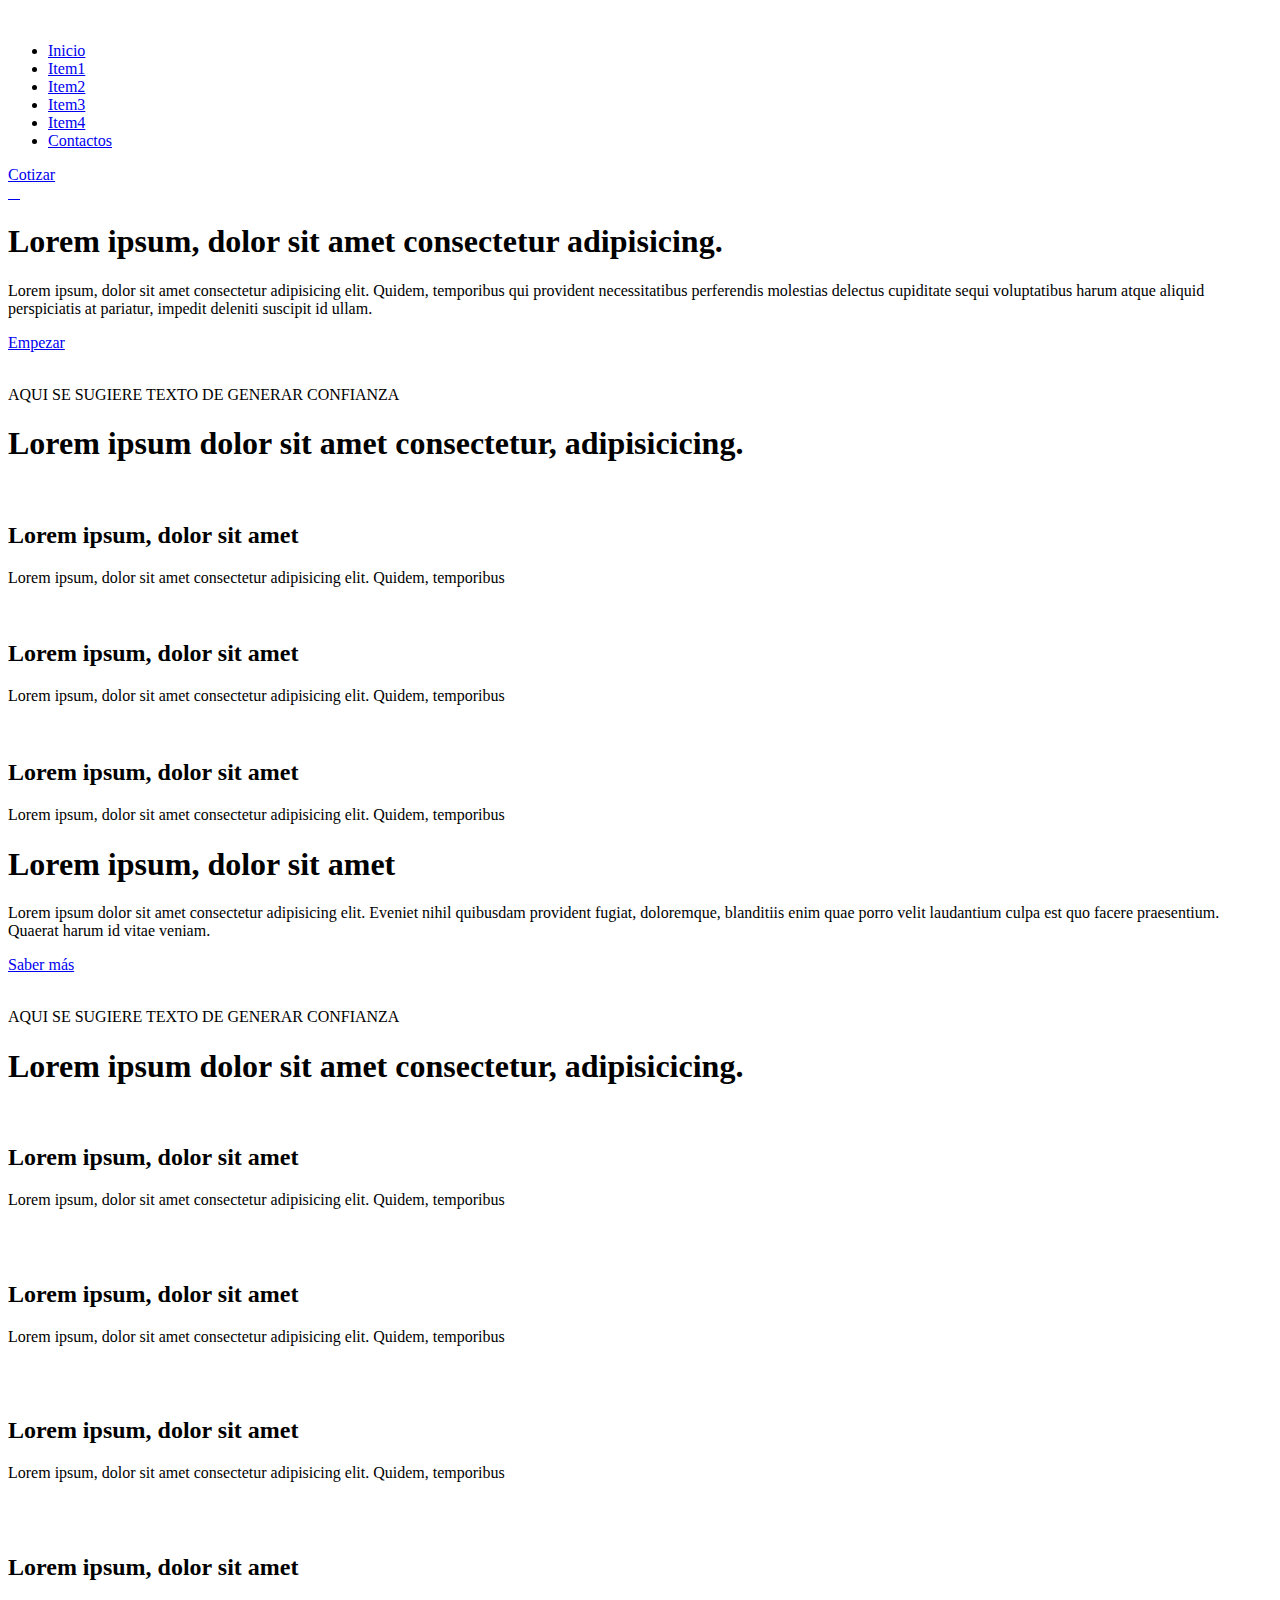
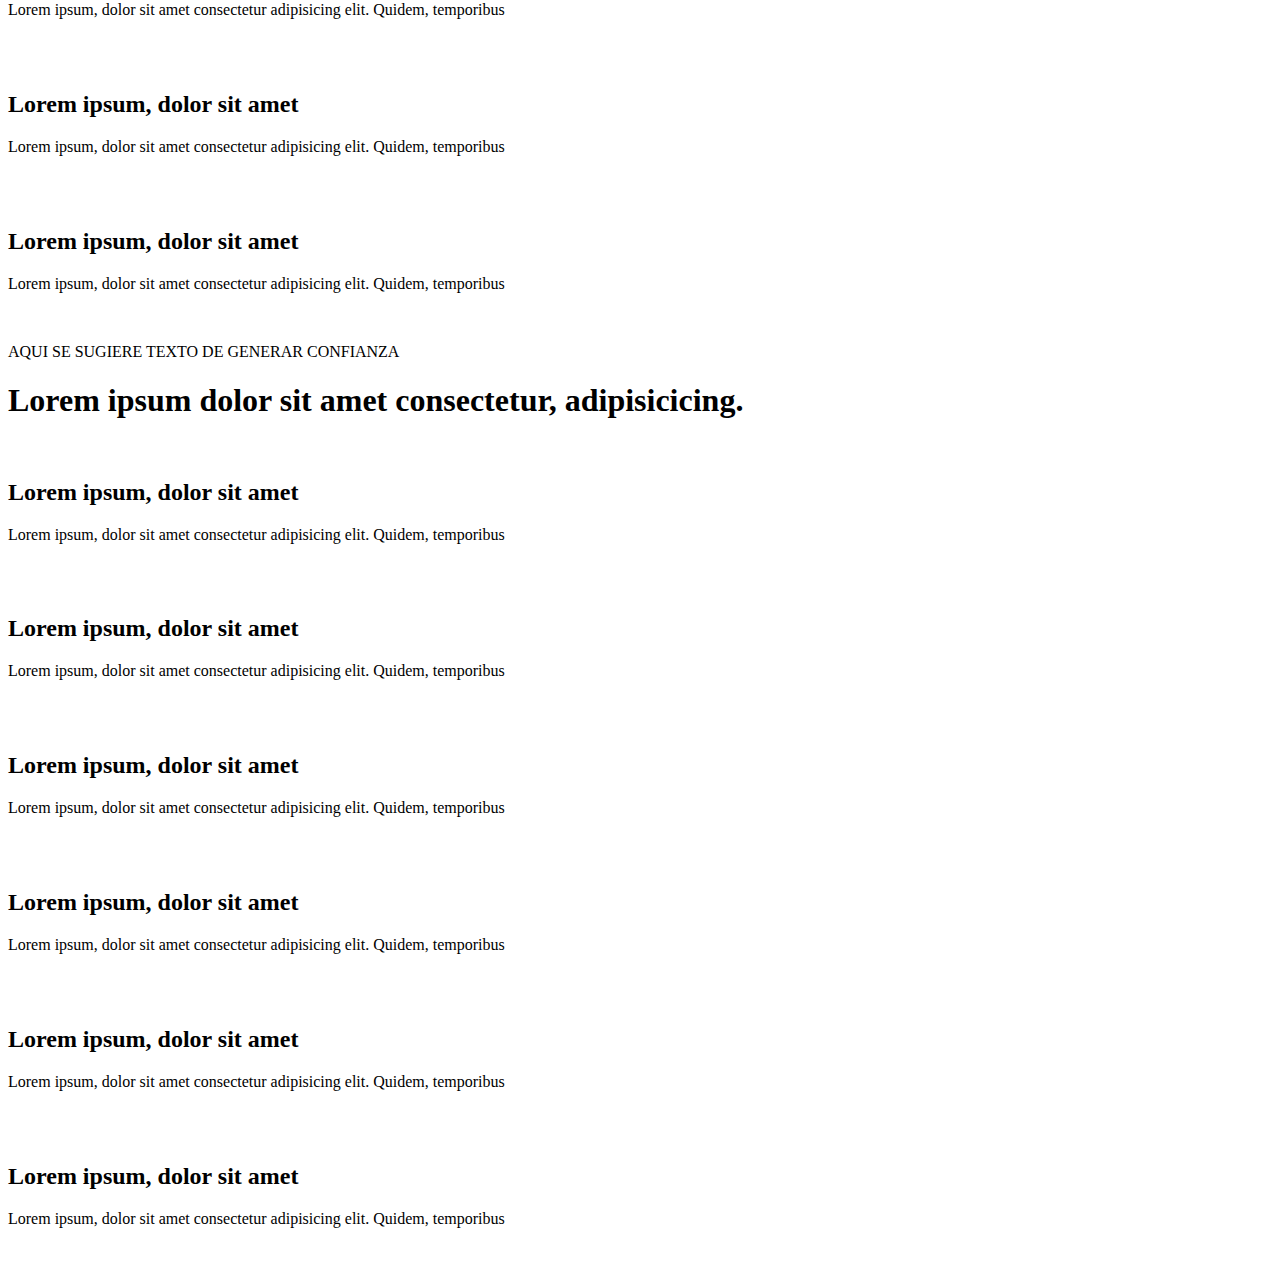
==== Landingpage/index.html @ 2bfcc878 "cree carpeta landingpage" ====
<!DOCTYPE html>
<html lang="en">
<head>
    <meta charset="UTF-8">
    <meta http-equiv="X-UA-Compatible" content="IE=edge">
    <meta name="viewport" content="width=device-width, initial-scale=1.0">
    <title>Tu LandingPage</title>
    <link rel="stylesheet" href="./Assets/css/estilos.css">
</head>
<body>
    <header>
        <div class="containerHeader">
            <div class="logo">
                <a href="#">
                    <img src="./Assets/imagenes/logo/logo.png" alt="">
                </a>
            </div>
            <div class="menu">
                <nav>
                    <ul>
                        <li><a href="#">Inicio</a></li>
                        <li><a href="#">Item1</a></li>
                        <li><a href="#">Item2</a></li>
                        <li><a href="#">Item3</a></li>
                        <li><a href="#">Item4</a></li>
                        <li><a href="#">Contactos</a></li>
                    </ul>
                </nav>
                <a href="#" class="b_cotizar">Cotizar</a>
                <div class="socialMedia">
                    <a href="#">
                        <img src="./Assets/imagenes/socialMedia/facebook.png" alt="">
                    </a>
                    <a href="#">
                        <img src="./Assets/imagenes/socialMedia/instagram.png" alt="">
                    </a>
                    <a href="#">
                        <img src="./Assets/imagenes/socialMedia/twitter.png" alt="">
                    </a>
                    <a href="#">
                        <img src="./Assets/imagenes/socialMedia/youtube.png" alt="">
                    </a>
                </div>
            </div>

        </div>
    </header>
    <main>
        <!--INICIO-->
        <!--Portada de inicio-->
        <div class="containerPortada div_offset">
            <div class="cover">
                <section class="text_cover">
                    <h1>
                        Lorem ipsum, dolor sit amet consectetur adipisicing.
                    </h1>
                    <p>Lorem ipsum, dolor sit amet consectetur adipisicing elit. Quidem, temporibus
                        qui provident necessitatibus perferendis molestias delectus cupiditate sequi
                        voluptatibus harum atque aliquid perspiciatis at pariatur, impedit deleniti
                        suscipit id ullam.</p>
                    <a href="#" class="b_text_cover b_text">Empezar</a>
                </section>
                <section class="image_cover">
                    <img src="./Assets/imagenes/cover/imagen1.png" alt="">
                </section>
            </div>
        </div>
        <!--Seccion 2-->
        <div class="container_seccion2 contenedor_card_primaria">
            <div class="seccion2 card_primaria">
                <div class="text_seccion2 text_card_primaria">
                    <p>AQUI SE SUGIERE TEXTO DE GENERAR CONFIANZA</p>
                    <h1>Lorem ipsum dolor sit amet consectetur, adipisicicing.</h1>
                </div>
                <div class="container_seccion2 container_box-cardPrimaria">
                    <div class="card_seccion2 box_card-primaria">
                        <img src="./Assets/imagenes/seccion2/Ancla.png" alt="">
                        <h2>Lorem ipsum, dolor sit amet</h2>
                        <p>Lorem ipsum, dolor sit amet consectetur adipisicing elit. Quidem, temporibus</p>
                    </div>
                    <div class="card_seccion2 box_card-primaria">
                        <img src="./Assets/imagenes/seccion2/hoja.png" alt="">
                        <h2>Lorem ipsum, dolor sit amet</h2>
                        <p>Lorem ipsum, dolor sit amet consectetur adipisicing elit. Quidem, temporibus</p>
                    </div>
                    <div class="card_seccion2 box_card-primaria">
                        <img src="./Assets/imagenes/seccion2/Persona.png" alt="">
                        <h2>Lorem ipsum, dolor sit amet</h2>
                        <p>Lorem ipsum, dolor sit amet consectetur adipisicing elit. Quidem, temporibus</p>
                    </div>
                </div>
            </div>
        </div>
        <!--seccion3-->
        <div class="container_nosotros div_offset">
            <div class="nosotros">
                <div class="text_nosotros">
                    <h1>
                        Lorem ipsum, dolor sit amet
                    </h1>
                    <p>
                        Lorem ipsum dolor sit amet consectetur adipisicing elit. Eveniet nihil quibusdam provident fugiat, doloremque, blanditiis enim quae porro velit laudantium culpa est quo facere praesentium. Quaerat harum id vitae veniam.
                    </p>
                    <a href="#" class="b_text-nosotros b_text">Saber más</a>
                </div>
                <div class="imagen_nosotros">
                    <img class="img1" src="./Assets/imagenes/nosotros/nosotros1.jpg" alt="">
                    <img src="./Assets/imagenes/nosotros/nosotros2.jpg" alt="">
                </div>
            </div>
        </div>
        <!--seccion 4-->
        <div class="container_seccion4 contenedor_card_primaria">
            <div class="seccion4 card_primaria">
                <div class="text_seccion4 text_card_primaria">
                    <p>AQUI SE SUGIERE TEXTO DE GENERAR CONFIANZA</p>
                    <h1>Lorem ipsum dolor sit amet consectetur, adipisicicing.</h1>
                </div>
                <div class="container_seccion4 container_box-cardPrimaria">
                    <div class="card_seccion4 box_card-primaria">
                        <img src="./Assets/imagenes/seccion4/auriculares.png" alt="">
                        <h2>Lorem ipsum, dolor sit amet</h2>
                        <p>Lorem ipsum, dolor sit amet consectetur adipisicing elit. Quidem, temporibus</p>
                        <a href="#">
                            <i>
                                <img src="./Assets/imagenes/seccion4/flecha.png" alt="">
                            </i>
                        </a>  
                    </div>
                    <div class="card_seccion4 box_card-primaria">
                        <img src="./Assets/imagenes/seccion4/lupa.png" alt="">
                        <h2>Lorem ipsum, dolor sit amet</h2>
                        <p>Lorem ipsum, dolor sit amet consectetur adipisicing elit. Quidem, temporibus</p>
                        <a href="#">
                            <i>
                                <img src="./Assets/imagenes/seccion4/flecha.png" alt="">
                            </i>
                        </a> 
                    </div>
                    <div class="card_seccion4 box_card-primaria">
                        <img src="./Assets/imagenes/seccion4/enviar.png" alt="">
                        <h2>Lorem ipsum, dolor sit amet</h2>
                        <p>Lorem ipsum, dolor sit amet consectetur adipisicing elit. Quidem, temporibus</p>
                        <a href="#">
                            <i>
                                <img src="./Assets/imagenes/seccion4/flecha.png" alt="">
                            </i>
                        </a> 
                    </div>
                    <div class="card_seccion4 box_card-primaria">
                        <img src="./Assets/imagenes/seccion4/ubicacion.png" alt="">
                        <h2>Lorem ipsum, dolor sit amet</h2>
                        <p>Lorem ipsum, dolor sit amet consectetur adipisicing elit. Quidem, temporibus</p>
                        <a href="#">
                            <i>
                                <img src="./Assets/imagenes/seccion4/flecha.png" alt="">
                            </i>
                        </a> 
                    </div>
                    <div class="card_seccion4 box_card-primaria">
                        <img src="./Assets/imagenes/seccion4/video.png" alt="">
                        <h2>Lorem ipsum, dolor sit amet</h2>
                        <p>Lorem ipsum, dolor sit amet consectetur adipisicing elit. Quidem, temporibus</p>
                        <a href="#">
                            <i>
                                <img src="./Assets/imagenes/seccion4/flecha.png" alt="">
                            </i>
                        </a> 
                    </div>
                    <div class="card_seccion4 box_card-primaria">
                        <img src="./Assets/imagenes/seccion4/cesta.png" alt="">
                        <h2>Lorem ipsum, dolor sit amet</h2>
                        <p>Lorem ipsum, dolor sit amet consectetur adipisicing elit. Quidem, temporibus</p>
                        <a href="#">
                            <i>
                                <img src="./Assets/imagenes/seccion4/flecha.png" alt="">
                            </i>
                        </a> 
                    </div>
                </div>
            </div>
        </div>
        <!--seccion 5-->
        <div class="container_seccion5 contenedor_card_primaria">
            <div class="seccion5 card_primaria">
                <div class="text_seccion5 text_card_primaria">
                    <p>AQUI SE SUGIERE TEXTO DE GENERAR CONFIANZA</p>
                    <h1>Lorem ipsum dolor sit amet consectetur, adipisicicing.</h1>
                </div>
                <div class="container_seccion5 container_box-cardPrimaria">
                    <div class="card_seccion5 box_card-primaria">
                        <img src="./Assets/imagenes/seccion4/auriculares.png" alt="">
                        <h2>Lorem ipsum, dolor sit amet</h2>
                        <p>Lorem ipsum, dolor sit amet consectetur adipisicing elit. Quidem, temporibus</p>
                        <a href="#">
                            <i>
                                <img src="./Assets/imagenes/seccion4/flecha.png" alt="">
                            </i>
                        </a>  
                    </div>
                    <div class="card_seccion5 box_card-primaria">
                        <img src="./Assets/imagenes/seccion4/lupa.png" alt="">
                        <h2>Lorem ipsum, dolor sit amet</h2>
                        <p>Lorem ipsum, dolor sit amet consectetur adipisicing elit. Quidem, temporibus</p>
                        <a href="#">
                            <i>
                                <img src="./Assets/imagenes/seccion4/flecha.png" alt="">
                            </i>
                        </a> 
                    </div>
                    <div class="card_seccion5 box_card-primaria">
                        <img src="./Assets/imagenes/seccion4/enviar.png" alt="">
                        <h2>Lorem ipsum, dolor sit amet</h2>
                        <p>Lorem ipsum, dolor sit amet consectetur adipisicing elit. Quidem, temporibus</p>
                        <a href="#">
                            <i>
                                <img src="./Assets/imagenes/seccion4/flecha.png" alt="">
                            </i>
                        </a> 
                    </div>
                    <div class="card_seccion5 box_card-primaria">
                        <img src="./Assets/imagenes/seccion4/ubicacion.png" alt="">
                        <h2>Lorem ipsum, dolor sit amet</h2>
                        <p>Lorem ipsum, dolor sit amet consectetur adipisicing elit. Quidem, temporibus</p>
                        <a href="#">
                            <i>
                                <img src="./Assets/imagenes/seccion4/flecha.png" alt="">
                            </i>
                        </a> 
                    </div>
                    <div class="card_seccion5 box_card-primaria">
                        <img src="./Assets/imagenes/seccion4/video.png" alt="">
                        <h2>Lorem ipsum, dolor sit amet</h2>
                        <p>Lorem ipsum, dolor sit amet consectetur adipisicing elit. Quidem, temporibus</p>
                        <a href="#">
                            <i>
                                <img src="./Assets/imagenes/seccion4/flecha.png" alt="">
                            </i>
                        </a> 
                    </div>
                    <div class="card_seccion5 box_card-primaria">
                        <img src="./Assets/imagenes/seccion4/cesta.png" alt="">
                        <h2>Lorem ipsum, dolor sit amet</h2>
                        <p>Lorem ipsum, dolor sit amet consectetur adipisicing elit. Quidem, temporibus</p>
                        <a href="#">
                            <i>
                                <img src="./Assets/imagenes/seccion4/flecha.png" alt="">
                            </i>
                        </a> 
                    </div>
                </div>
            </div>
        </div>
    </main>
</body>
</html>
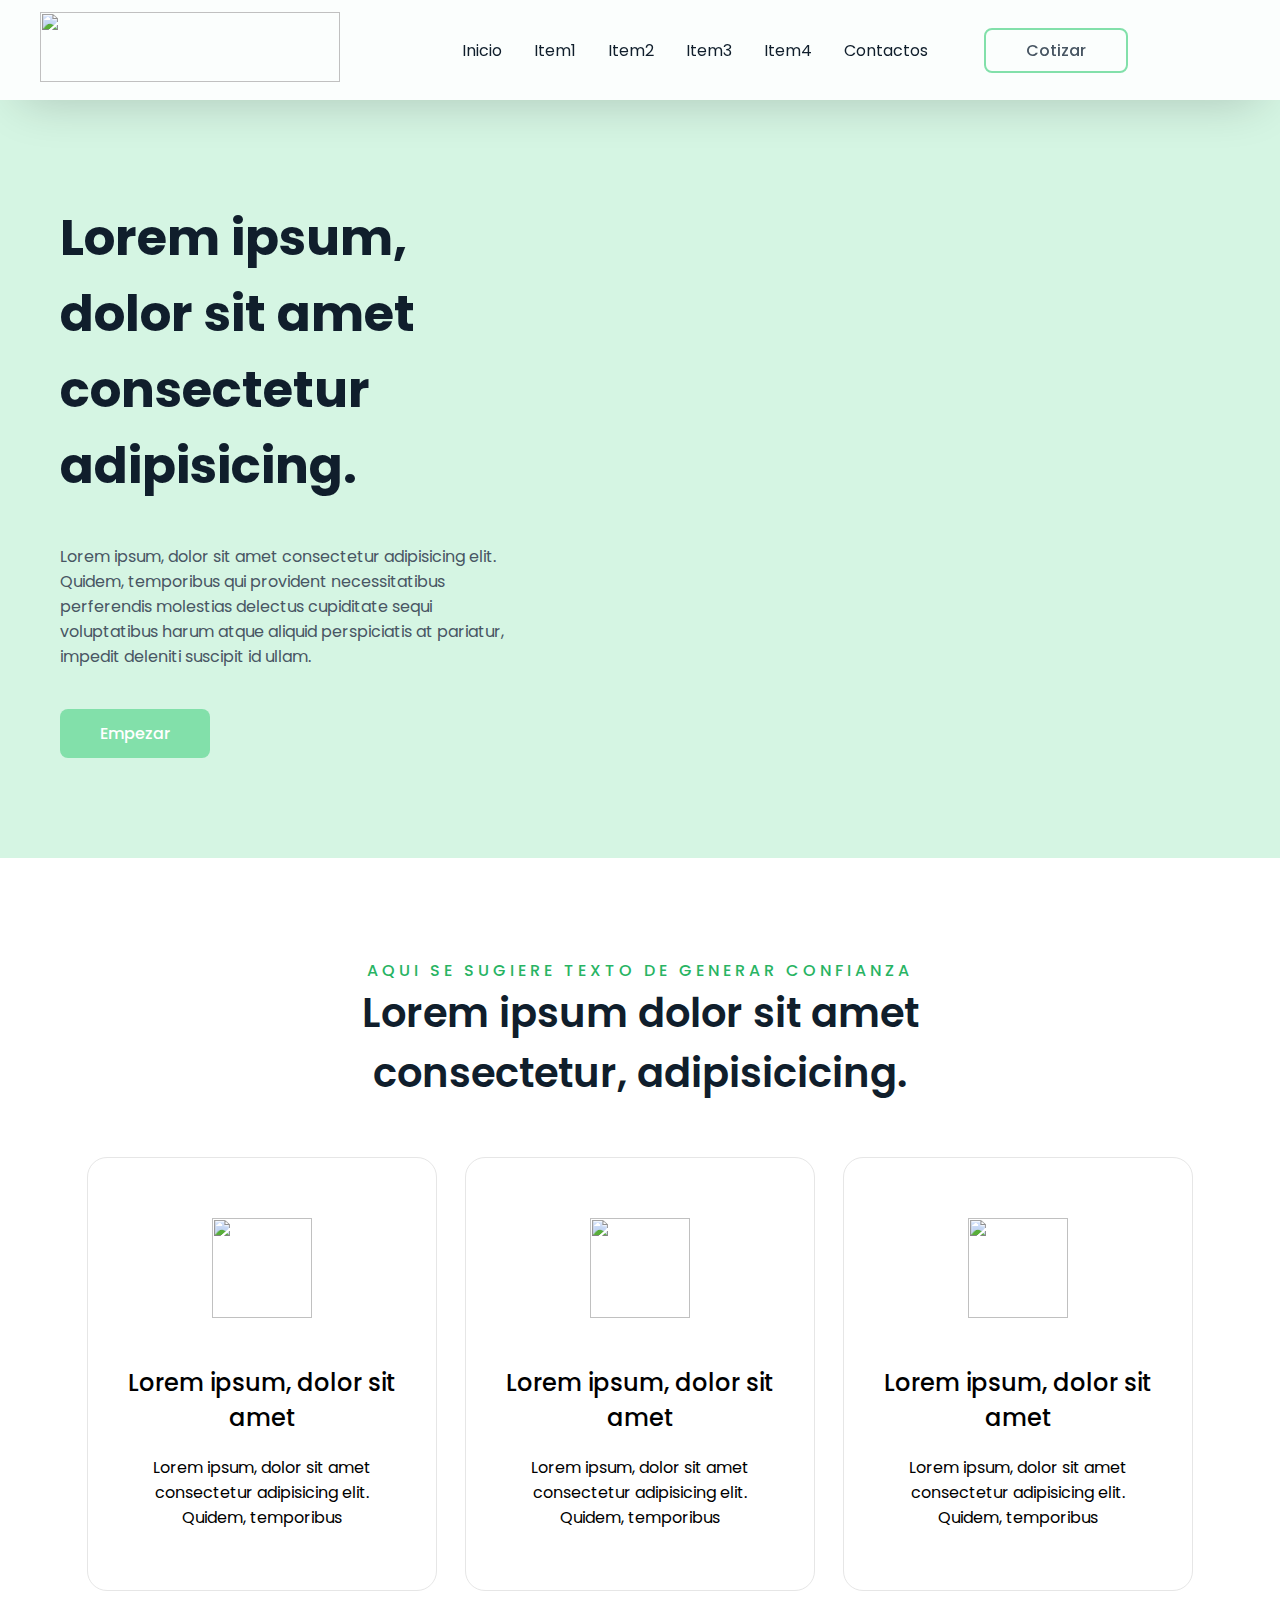
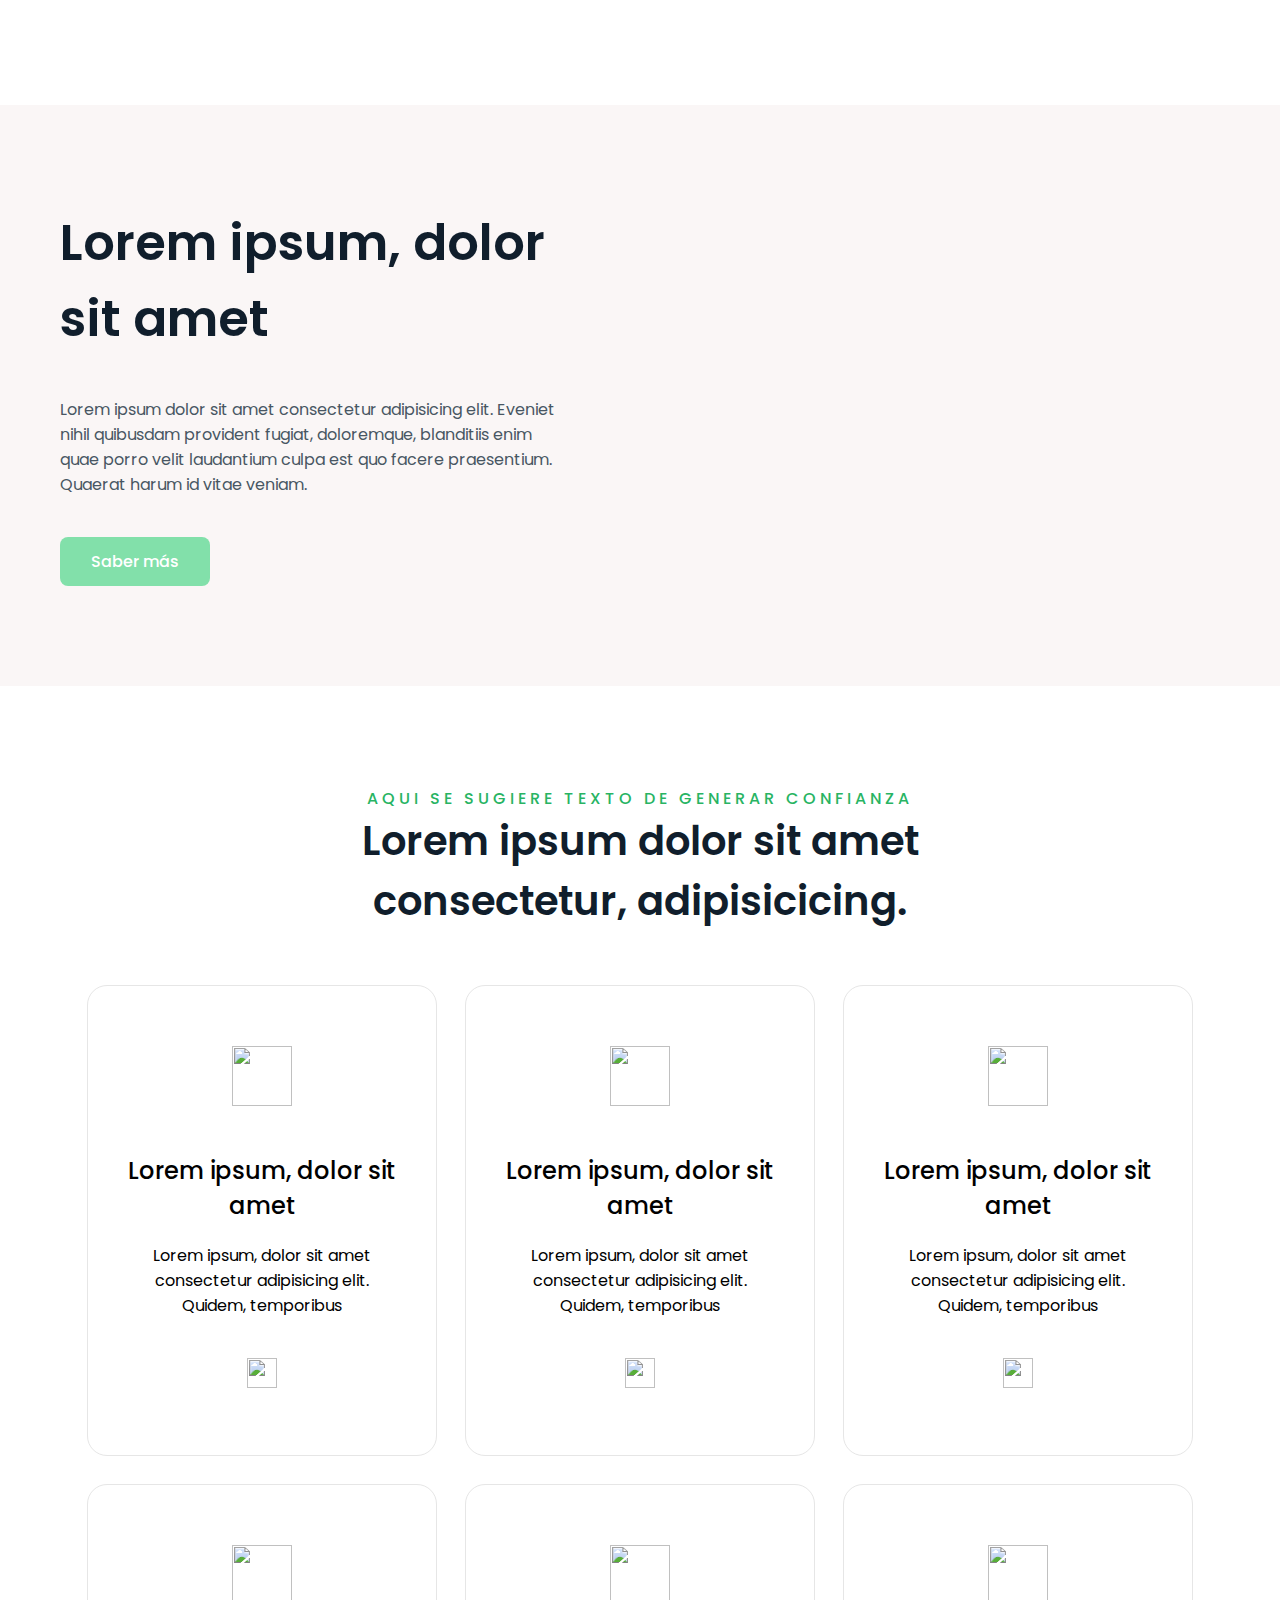
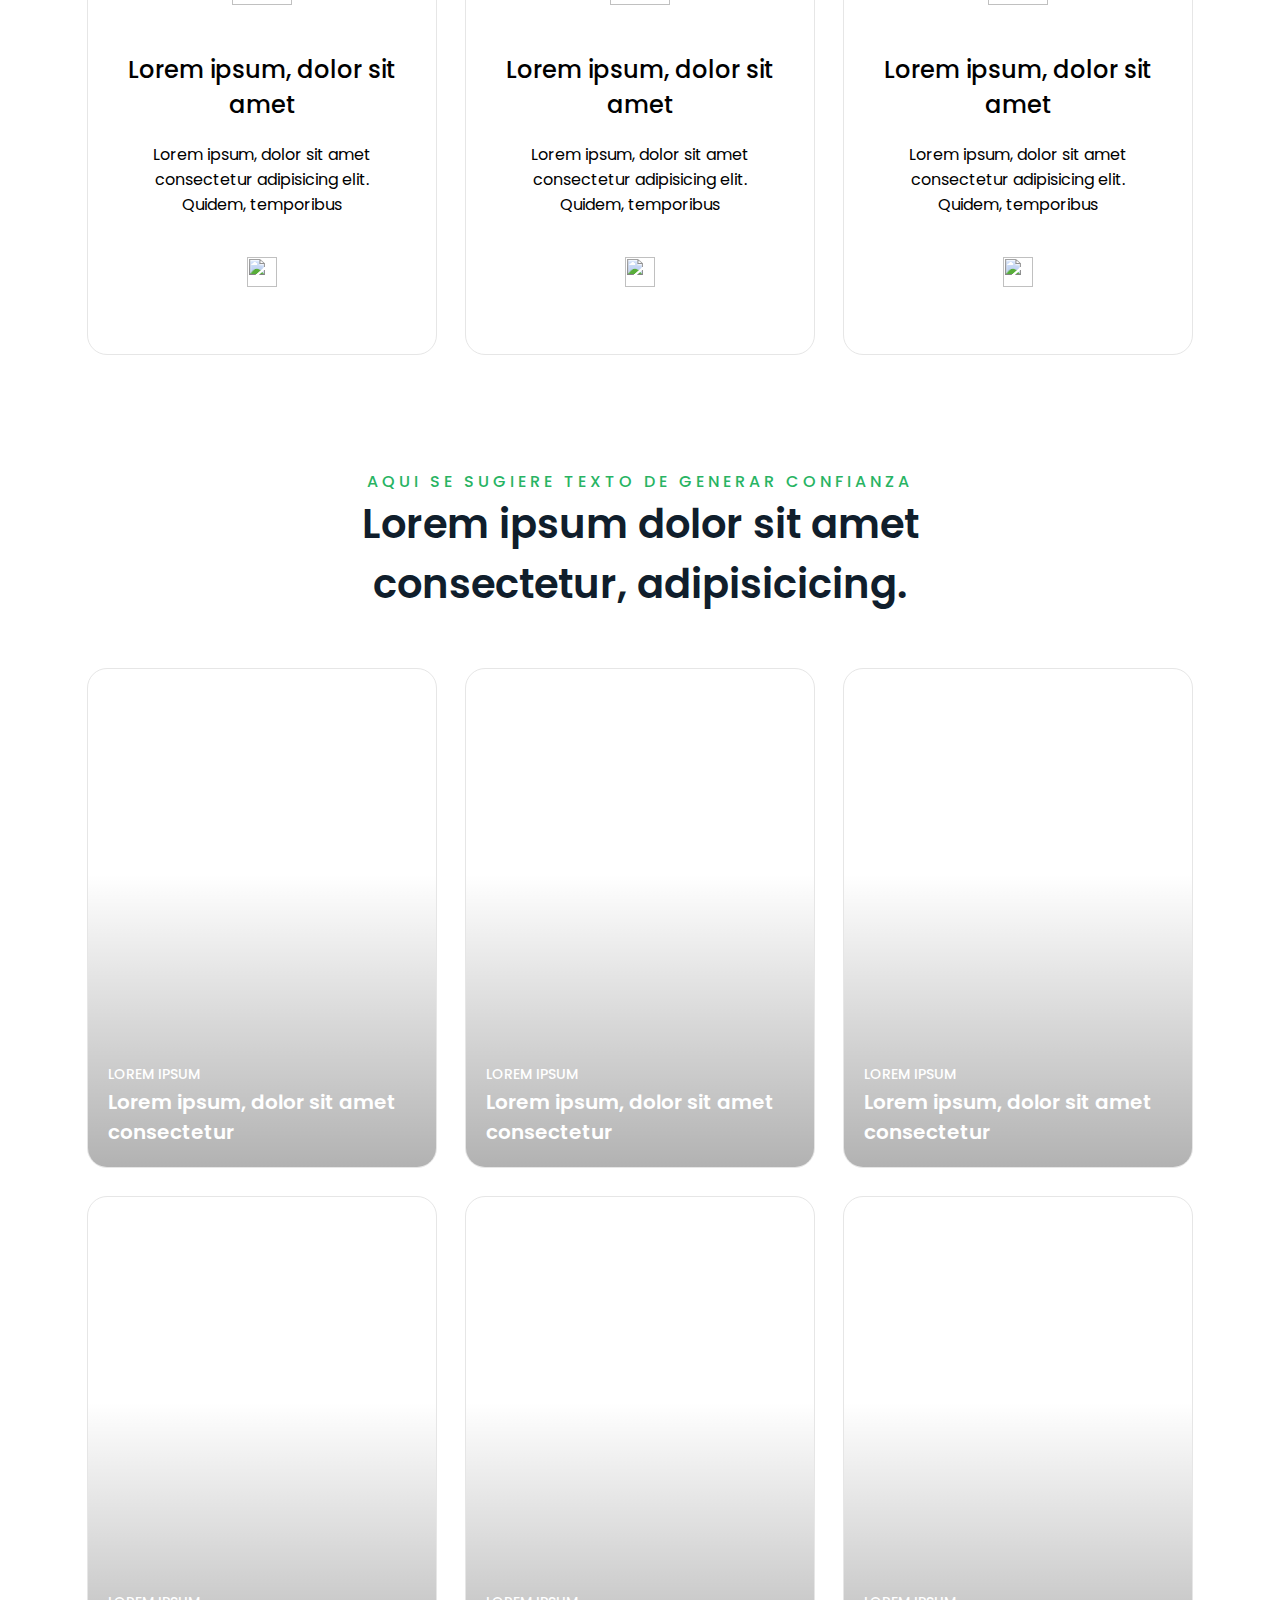
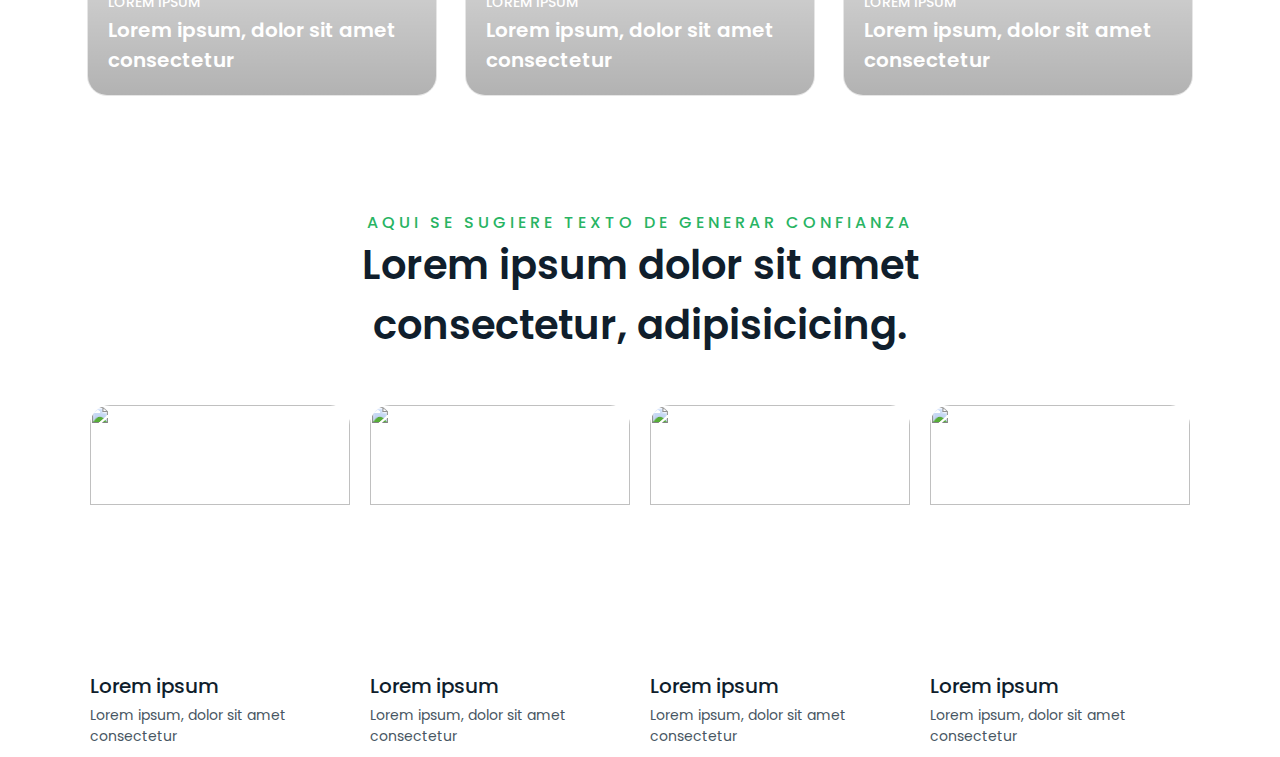
==== commit b892bf94: "seccion 6" ====
--- a/Landingpage/index.html
+++ b/Landingpage/index.html
@@ -8,7 +8,7 @@
     <link rel="stylesheet" href="./Assets/css/estilos.css">
 </head>
 <body>
-    <header>
+    <header class="header_active">
         <div class="containerHeader">
             <div class="logo">
                 <a href="#">
@@ -188,65 +188,80 @@
                     <h1>Lorem ipsum dolor sit amet consectetur, adipisicicing.</h1>
                 </div>
                 <div class="container_seccion5 container_box-cardPrimaria">
-                    <div class="card_seccion5 box_card-primaria">
-                        <img src="./Assets/imagenes/seccion4/auriculares.png" alt="">
-                        <h2>Lorem ipsum, dolor sit amet</h2>
-                        <p>Lorem ipsum, dolor sit amet consectetur adipisicing elit. Quidem, temporibus</p>
-                        <a href="#">
-                            <i>
-                                <img src="./Assets/imagenes/seccion4/flecha.png" alt="">
-                            </i>
-                        </a>  
-                    </div>
-                    <div class="card_seccion5 box_card-primaria">
-                        <img src="./Assets/imagenes/seccion4/lupa.png" alt="">
-                        <h2>Lorem ipsum, dolor sit amet</h2>
-                        <p>Lorem ipsum, dolor sit amet consectetur adipisicing elit. Quidem, temporibus</p>
-                        <a href="#">
-                            <i>
-                                <img src="./Assets/imagenes/seccion4/flecha.png" alt="">
-                            </i>
-                        </a> 
-                    </div>
-                    <div class="card_seccion5 box_card-primaria">
-                        <img src="./Assets/imagenes/seccion4/enviar.png" alt="">
-                        <h2>Lorem ipsum, dolor sit amet</h2>
-                        <p>Lorem ipsum, dolor sit amet consectetur adipisicing elit. Quidem, temporibus</p>
-                        <a href="#">
-                            <i>
-                                <img src="./Assets/imagenes/seccion4/flecha.png" alt="">
-                            </i>
-                        </a> 
-                    </div>
-                    <div class="card_seccion5 box_card-primaria">
-                        <img src="./Assets/imagenes/seccion4/ubicacion.png" alt="">
-                        <h2>Lorem ipsum, dolor sit amet</h2>
-                        <p>Lorem ipsum, dolor sit amet consectetur adipisicing elit. Quidem, temporibus</p>
-                        <a href="#">
-                            <i>
-                                <img src="./Assets/imagenes/seccion4/flecha.png" alt="">
-                            </i>
-                        </a> 
-                    </div>
-                    <div class="card_seccion5 box_card-primaria">
-                        <img src="./Assets/imagenes/seccion4/video.png" alt="">
-                        <h2>Lorem ipsum, dolor sit amet</h2>
-                        <p>Lorem ipsum, dolor sit amet consectetur adipisicing elit. Quidem, temporibus</p>
-                        <a href="#">
-                            <i>
-                                <img src="./Assets/imagenes/seccion4/flecha.png" alt="">
-                            </i>
-                        </a> 
-                    </div>
-                    <div class="card_seccion5 box_card-primaria">
-                        <img src="./Assets/imagenes/seccion4/cesta.png" alt="">
-                        <h2>Lorem ipsum, dolor sit amet</h2>
-                        <p>Lorem ipsum, dolor sit amet consectetur adipisicing elit. Quidem, temporibus</p>
-                        <a href="#">
-                            <i>
-                                <img src="./Assets/imagenes/seccion4/flecha.png" alt="">
-                            </i>
-                        </a> 
+                    <div class="card_seccion5 box_card-primaria" style="background-image: url(Assets/imagenes/seccion5/imag1.png);">
+                        <div class="text_work">
+                            <h2>Lorem ipsum</h2>
+                            <p>Lorem ipsum, dolor sit amet consectetur</p>
+                        </div>   
+                    </div>
+                    <div class="card_seccion5 box_card-primaria" style="background-image: url(Assets/imagenes/seccion5/imag1.png);">
+                        <div class="text_work">
+                            <h2>Lorem ipsum</h2>
+                            <p>Lorem ipsum, dolor sit amet consectetur</p>
+                        </div>  
+                    </div>
+                    <div class="card_seccion5 box_card-primaria" style="background-image: url(Assets/imagenes/seccion5/imag1.png);">
+                        <div class="text_work">
+                            <h2>Lorem ipsum</h2>
+                            <p>Lorem ipsum, dolor sit amet consectetur</p>
+                        </div>  
+                    </div>
+                    <div class="card_seccion5 box_card-primaria" style="background-image: url(Assets/imagenes/seccion5/imag1.png);">
+                        <div class="text_work">
+                            <h2>Lorem ipsum</h2>
+                            <p>Lorem ipsum, dolor sit amet consectetur</p>
+                        </div>   
+                    </div>
+                    <div class="card_seccion5 box_card-primaria" style="background-image: url(Assets/imagenes/seccion5/imag1.png);">
+                        <div class="text_work">
+                            <h2>Lorem ipsum</h2>
+                            <p>Lorem ipsum, dolor sit amet consectetur</p>
+                        </div>   
+                    </div>
+                    <div class="card_seccion5 box_card-primaria" style="background-image: url(Assets/imagenes/seccion5/imag1.png);">
+                        <div class="text_work">
+                            <h2>Lorem ipsum</h2>
+                            <p>Lorem ipsum, dolor sit amet consectetur</p>
+                        </div>   
+                    </div>
+                </div>
+            </div>
+        </div>
+        <!--seccion 6-->
+        <div class="container_seccion6 contenedor_card_primaria">
+            <div class="seccion6 card_primaria">
+                <div class="text_seccion6 text_card_primaria">
+                    <p>AQUI SE SUGIERE TEXTO DE GENERAR CONFIANZA</p>
+                    <h1>Lorem ipsum dolor sit amet consectetur, adipisicicing.</h1>
+                </div>
+                <div class="container_seccion6 container_box-cardPrimaria">
+                    <div class="card_seccion6 box_card-primaria">
+                        <div class="photo_seccion6">
+                            <img src="Assets/imagenes/seccion6/team-1.jpg" alt="">
+                        </div> 
+                        <h2>Lorem ipsum</h2>
+                        <p>Lorem ipsum, dolor sit amet consectetur</p>  
+                    </div>
+                    <div class="card_seccion6 box_card-primaria">
+                        <div class="photo_seccion6">
+                            <img src="Assets/imagenes/seccion6/team-2.jpg" alt="">
+                        </div> 
+                        <h2>Lorem ipsum</h2>
+                        <p>Lorem ipsum, dolor sit amet consectetur</p>  
+                    </div>
+                    <div class="card_seccion6 box_card-primaria">
+                        <div class="photo_seccion6">
+                            <img src="Assets/imagenes/seccion6/team-3.jpg" alt="">
+                        </div> 
+                        <h2>Lorem ipsum</h2>
+                        <p>Lorem ipsum, dolor sit amet consectetur</p>  
+                    </div>
+                    <div class="card_seccion6 box_card-primaria">
+                        <div class="photo_seccion6">
+                            <img src="Assets/imagenes/seccion6/team-4.jpg" alt="">
+                        </div> 
+                        <h2>Lorem ipsum</h2>
+                        <p>Lorem ipsum, dolor sit amet consectetur</p>  
                     </div>
                 </div>
             </div>
--- a/Landingpage/Assets/css/estilos.css
+++ b/Landingpage/Assets/css/estilos.css
@@ -0,0 +1,313 @@
+@import url('https://fonts.googleapis.com/css2?family=Poppins:ital,wght@0,100;0,200;0,300;0,400;0,500;0,600;0,700;0,800;0,900;1,100;1,200;1,300;1,400;1,500;1,600;1,700;1,800;1,900&display=swap');
+*{
+    margin: 0;
+    padding: 0;
+    box-sizing: border-box;
+    text-decoration: none;
+    font-family: 'Poppins', sans-serif;
+}
+:root{
+    --color_text-primary:#28B463;
+    --color_text-secundary:#101E2C;
+    --color_text-tertiary:#485663;
+    --main_color-primary:#82E0AA;
+    --main_color-secondary:#D5F5E3;
+    --background-color: #FAF6F6;
+    --lowText_font_size:16px;
+    --text_size_title:40px;
+    --text_title_card:24px;
+    --text_title_cardv2:20px;
+    --text_paragraph:16px;
+    --box_shadow-primary:0px 6px 50px -20px rgba(0,0,0,0.2);
+}
+header{
+    width: 100%;
+    height: 100px;
+    position: fixed;
+    z-index: 100;
+}
+.header_active{
+    box-shadow: 0px 20px 50px -20px rgb(0 0 0 / 20%);
+    background: rgba(255, 255, 255, 0.9);
+    backdrop-filter: blur(10px);
+    -webkit-backdrop-filter: blur(10px);
+}
+.containerHeader{
+    max-width: 1200px;
+    height: 100%;
+    margin: auto;
+    display: flex;
+    justify-content: space-between;
+    align-items: center;
+}
+.logo{
+    display: flex;
+    align-items: center;
+    position: relative;
+    z-index: 1;
+}
+.logo a img{
+    width: 300px;
+    height: 70px;
+    object-fit: fill;
+}
+.menu{
+    display: flex;
+    align-items: center;
+}
+.menu nav{
+    margin: 0 20px;
+}
+.menu nav ul{
+    display: flex;
+}
+.menu nav ul li{
+    list-style: none;
+    margin: 20px 16px;
+}
+.menu nav ul li a{
+    color: var(--color_text-secundary); 
+    font-size: var(--lowText_font_size); 
+    position: relative;
+}
+.menu nav ul li a:hover{
+    color: var(--color_text-primary);
+}
+.b_cotizar{
+    display: block;
+    padding: 8px 40px;
+    border: 2px solid var(--main_color-primary);
+    border-radius: 8px;
+    font-weight: 500;
+    margin: 0px 20px;
+    color: var(--color_text-tertiary);
+}
+.b_cotizar:hover{
+    color: white;
+    background: var(--main_color-primary);
+    transition: all 300ms;
+}
+.menu .socialMedia{
+    margin: 0pa 10px;
+}
+.menu .socialMedia a{
+    margin: 0px 10px;
+}
+.menu .socialMedia img{
+    width: 20px;
+}
+
+/*PORTADA DE INICIO*/
+
+.containerPortada{
+    padding-top: 100px;
+    padding-bottom: 100px;
+    background:var(--main_color-secondary);
+}
+.cover{
+    max-width: 1200px;
+    margin: auto;
+    margin-top: 100px;
+    display: flex;
+    align-items: center;
+    padding: 0px 20px;
+
+}
+.text_cover{
+    width: 100%;
+    padding-right: 150px;
+}
+h1{
+    font-size: 50px;
+    color: var(--color_text-secundary);
+}
+.text_cover p{
+    font-size: var(--text_paragraph);
+    margin-top: 40px;
+    color: var(--color_text-tertiary);
+}
+.b_text{
+    display: block;
+    width: 150px;
+    margin-top: 40px;
+    padding: 10px 20px;
+    text-align: center;
+    font-weight: 500;
+    color: white;
+    background: var(--main_color-primary);
+    border-radius: 8px;
+    border: 2px solid transparent;
+    cursor: pointer;
+}
+.b_text:hover{
+    background: transparent;
+    border: 2px solid var(--main_color-primary);
+    color: var(--main_color-primary);
+}
+.image_cover{
+    width: 100%;
+}
+.image_cover img{
+    width: 550px;
+}
+/*ESTILOS GENERALES CARDS*/
+.contenedor_card_primaria{
+    padding-top: 100px;
+}
+.card_primaria{
+    max-width: 1200px;
+    margin: auto;
+    text-align: center;
+    padding: 0px 20px;
+}
+.text_card_primaria{
+    max-width: 800px;
+    margin: auto;
+}
+.text_card_primaria p{
+    color: var(--color_text-primary);
+    letter-spacing: 4px;
+    font-size: var(--text_paragraph);
+    font-weight: 500;
+}
+.text_card_primaria h1{
+    font-size: var(--text_size_title);
+    font-weight: 600;
+    color: var(--color_text-secundary);
+}
+.container_box-cardPrimaria{
+    display: flex;
+    flex-wrap: wrap;
+    justify-content: center;
+    margin-top: 40px;
+}
+.box_card-primaria{
+    max-width: 350px;
+    padding: 60px 40px;
+    border: 1px solid #e6e6e6;
+    border-radius: 20px;
+    margin: 14px;
+    transition: all 300ms;
+}
+.box_card-primaria:hover{
+    border: 1px solid transparent;
+    box-shadow: var(--box_shadow-primary);
+}
+.box_card-primaria img{
+    width: 100px;
+    height: 100px;
+}
+.box_card-primaria h2{
+    font-size: var(--text_title_card);
+    margin-top: 40px;
+    font-weight: 500;
+}
+.box_card-primaria p{
+    margin-top: 20px;
+}
+/*SECCION 3*/
+.container_nosotros{
+    padding: 100px 0px;
+    background: var(--background-color);
+    margin-top: 100px;
+}
+.nosotros{
+    max-width: 1200px;
+    margin: auto;
+    display: flex;
+    align-items: center;
+    justify-content: center;
+    padding: 0 20px;   
+}
+.text_nosotros{
+    width: 100%;
+    padding-right: 40px;
+}
+.text_nosotros h1{
+    color: var(--color_text-secundary);
+    font-weight: 600;
+}
+.text_nosotros p{
+    font-size: var(--text_paragraph);
+    margin-top: 40px;
+    color: var(--color_text-tertiary);
+}
+.imagen_nosotros{
+    width: 100%;
+    height: 350px;
+    display: flex;
+}
+.imagen_nosotros img{
+    width: 300px;
+    border-radius: 20px;
+    object-fit: cover;
+}
+.img1{
+    margin-right: 20px;
+}
+/*seccion 4*/
+.card_seccion4 img{
+    width: 60px;
+    height: 60px;
+}
+.card_seccion4 i img{
+    margin-top: 40px;
+    width: 30px;
+    height: 30px;
+}
+/*seccion 5*/
+.card_seccion5{
+    width: 350px;
+    height: 500px;
+    position: relative;
+    background-size: cover;
+    background-position: center;
+    overflow: hidden;
+}
+.text_work{
+    width: 100%;
+    padding: 20px;
+    padding-top: 150px;
+    position: absolute;
+    left: 0;
+    bottom: 0;
+    text-align: start;
+    color: white;
+    background: linear-gradient(to top, rgba(0, 0, 0, 0.3), rgba(0, 0, 0, 0.001));
+}
+.text_work h2{
+    font-size: 14px;
+    text-transform: uppercase;
+}
+.text_work p{
+    font-size: var(--text_title_cardv2);
+    font-weight: 600;
+    margin-top: 2px;
+}
+.card_seccion6{
+    max-width: 260px;
+    border: none;
+    margin: 10px;
+    padding: 0px;
+    text-align: start;
+}
+.photo_seccion6{
+    width: 100%;
+    height: 250px;
+    border-radius: 20px;
+    overflow: hidden;
+}
+.photo_seccion6 img{
+    width: 100%;
+    transition: all 300ms;
+}
+.card_seccion6 h2{
+    font-size: var(--text_title_cardv2);
+    color: var(--color_text-secundary);
+    margin-top: 16px;
+}
+.card_seccion6 p{
+    font-size: 14px;
+    color: var(--color_text-tertiary);
+    margin-top: 4px;
+}
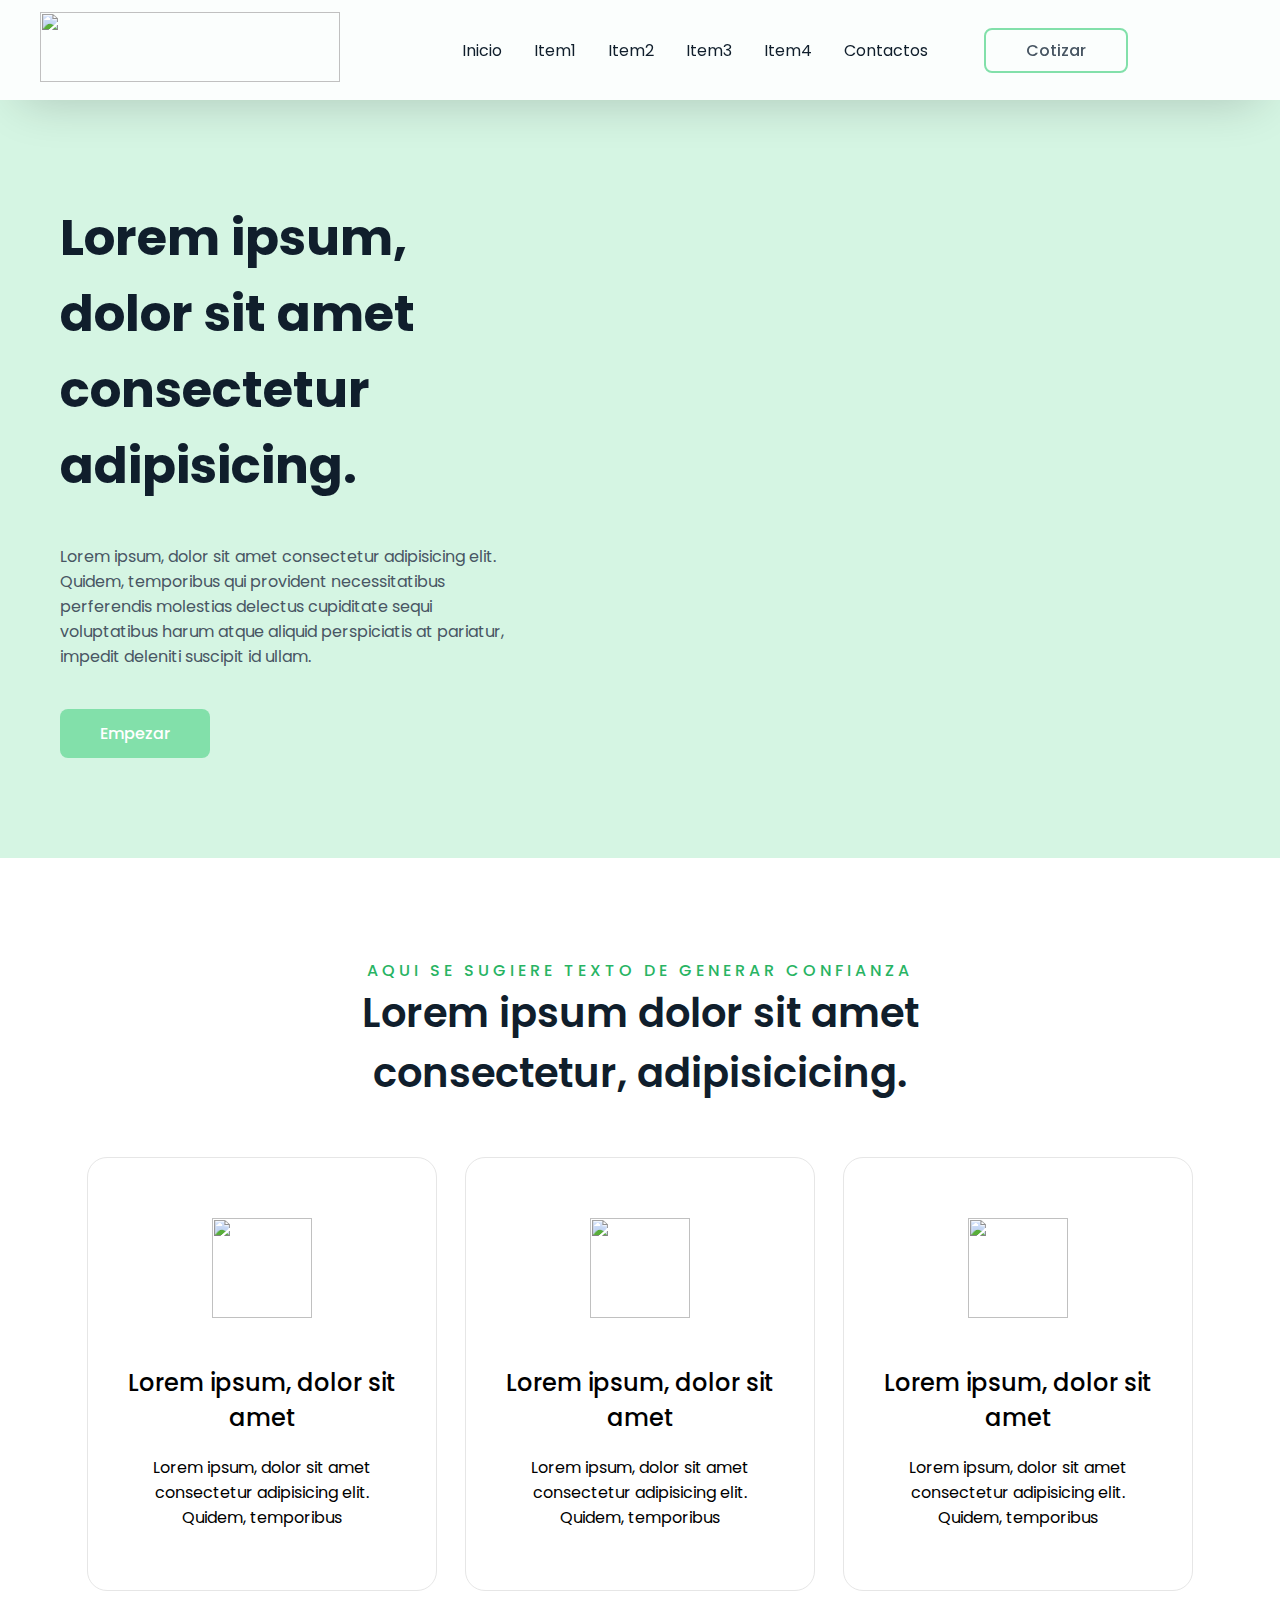
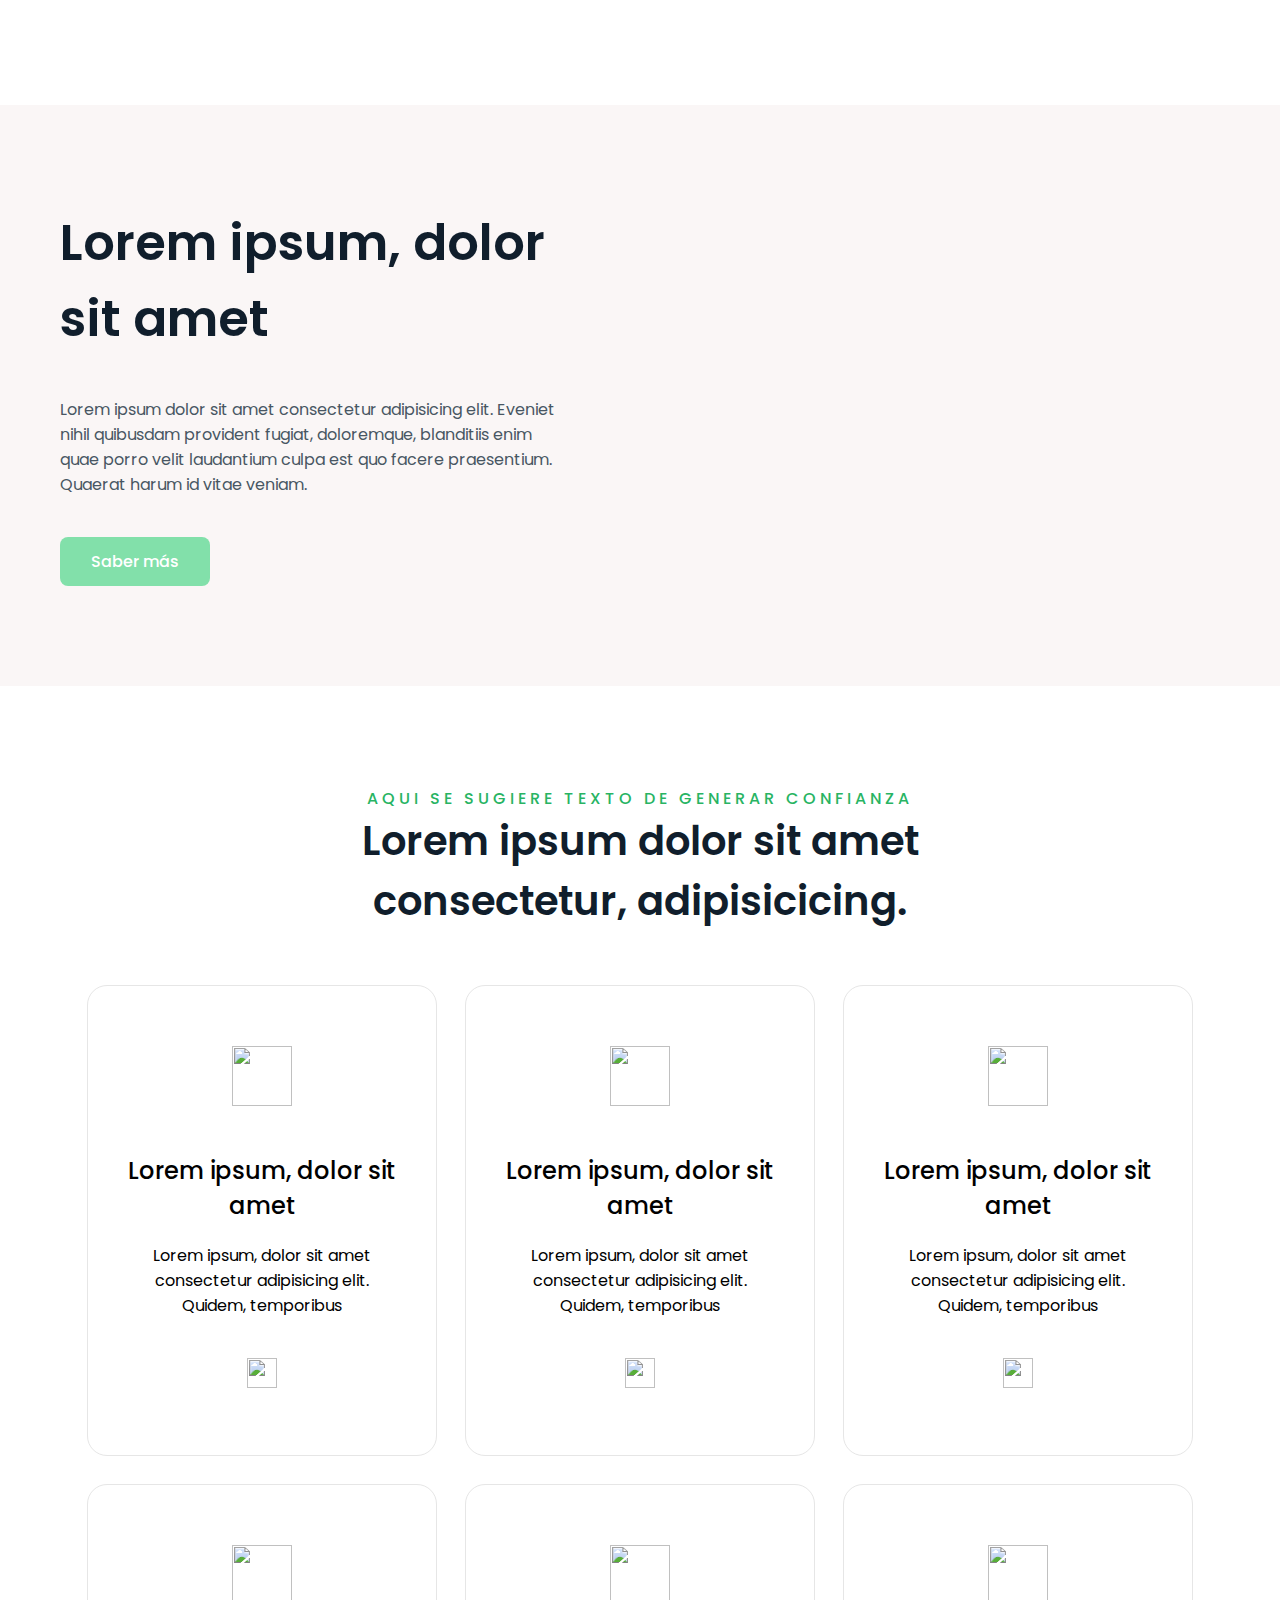
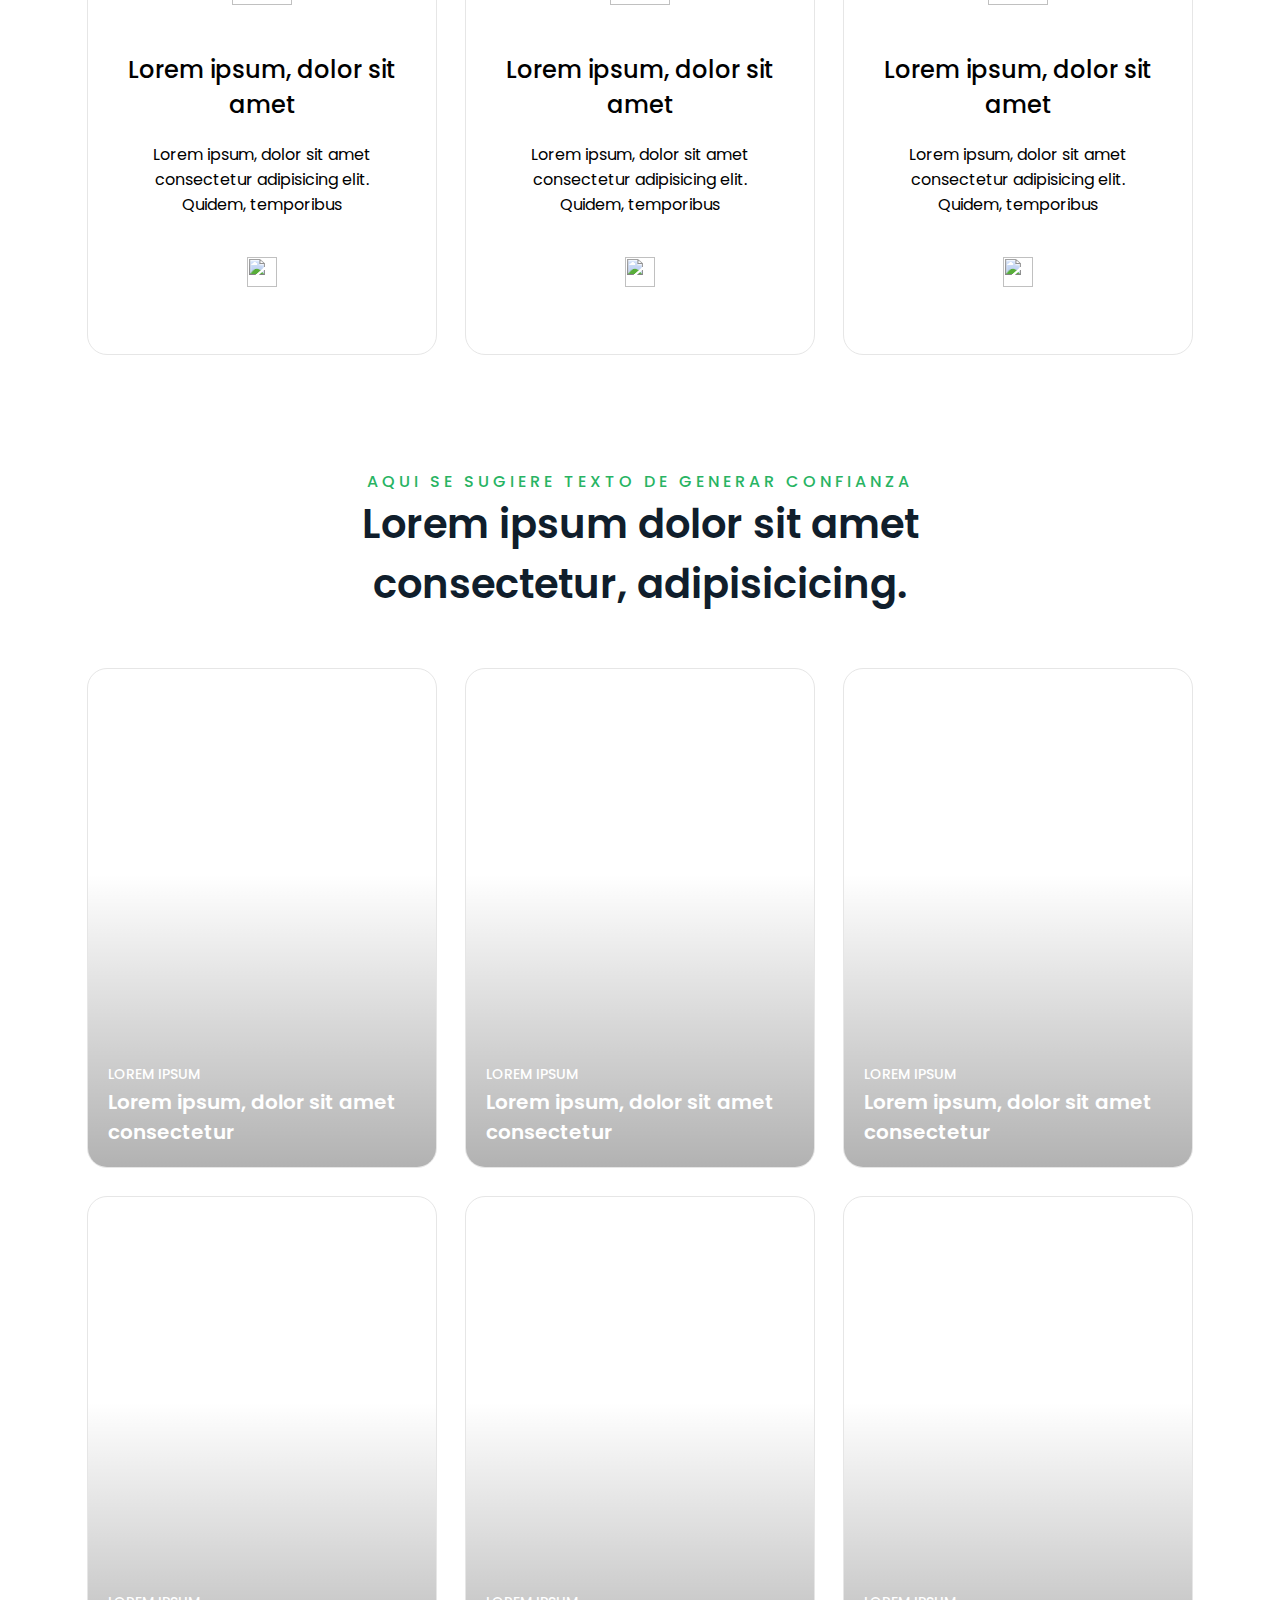
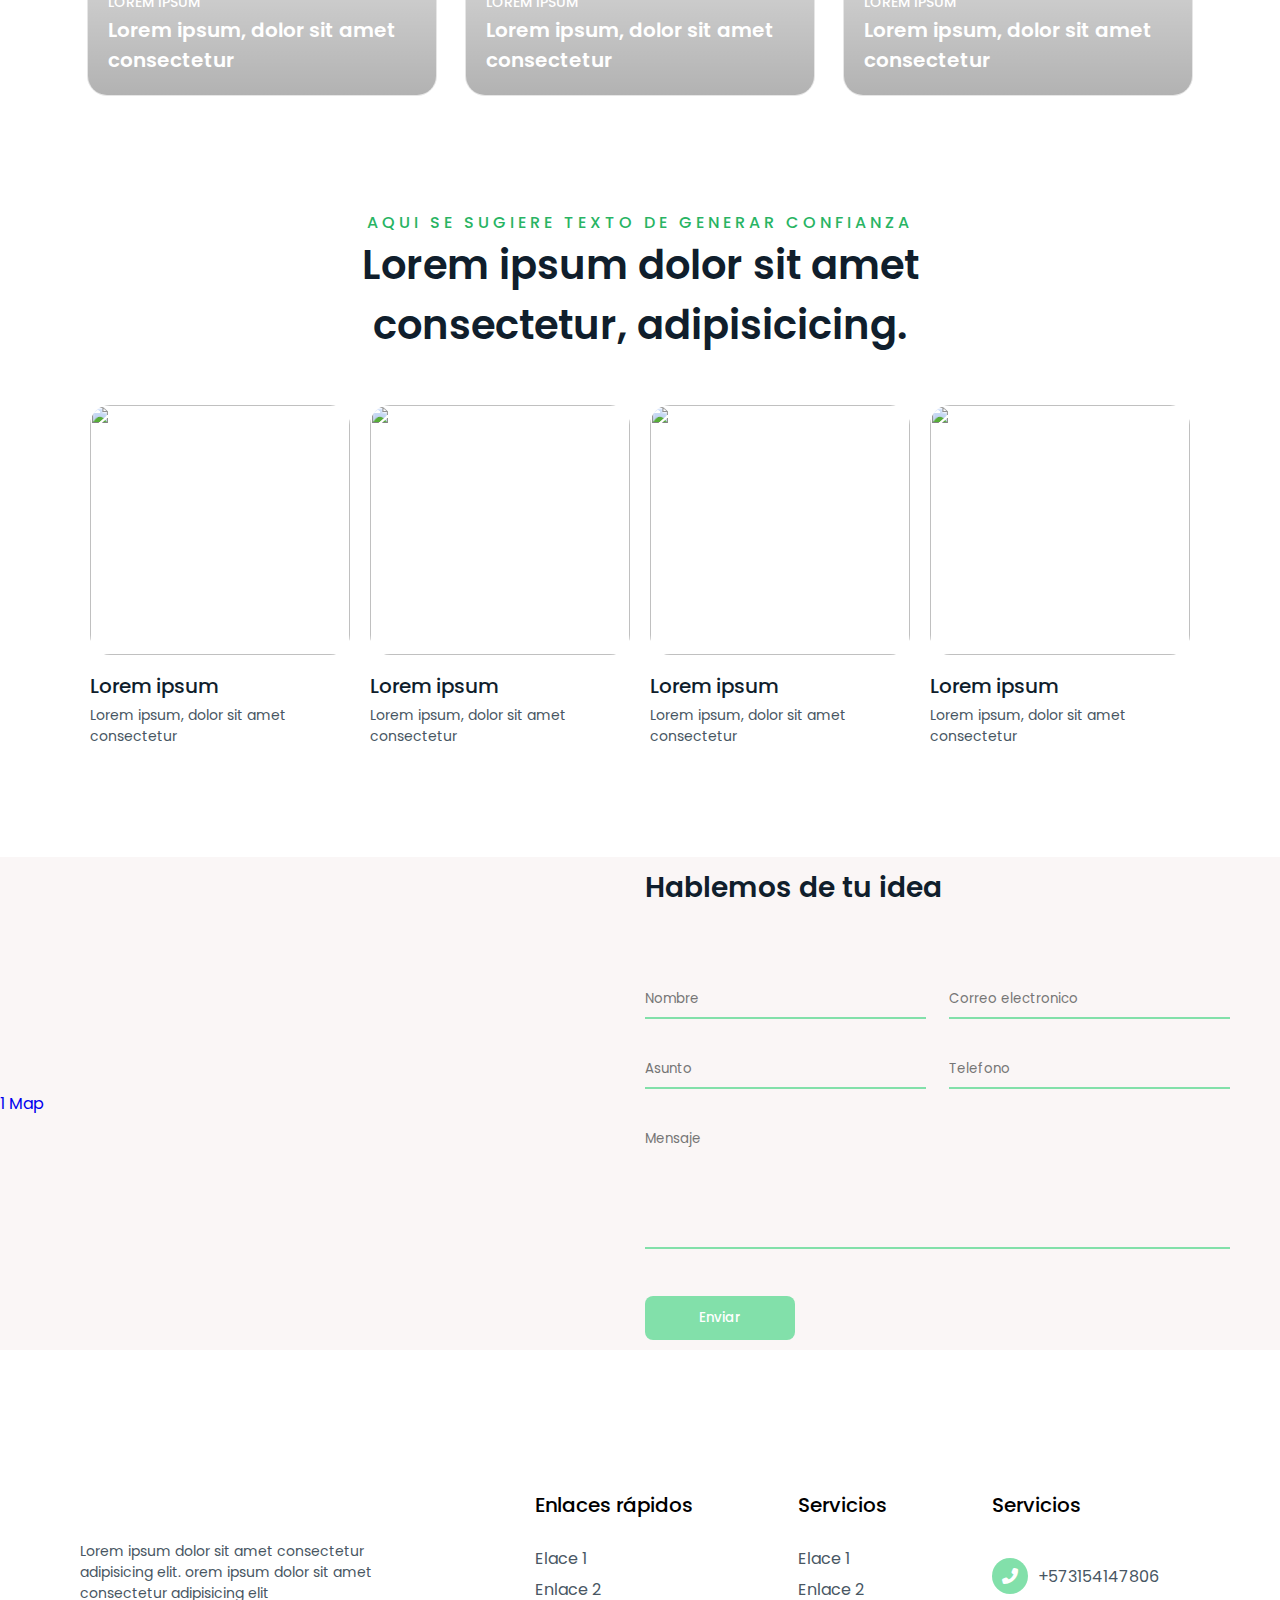
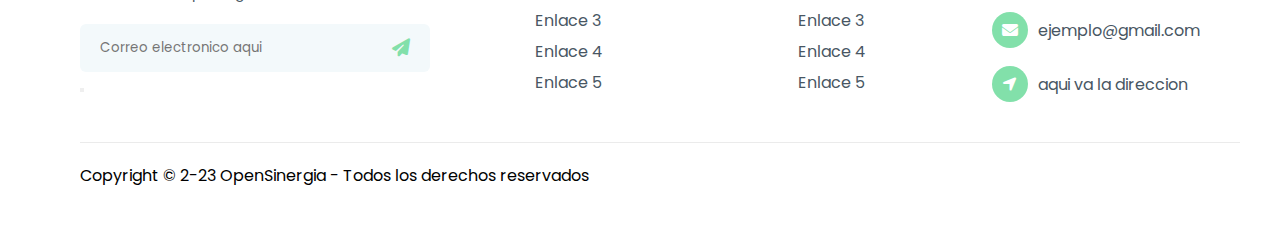
==== commit 60107756: "font awesome y mapa y footer y css relacionados" ====
--- a/Landingpage/index.html
+++ b/Landingpage/index.html
@@ -6,6 +6,7 @@
     <meta name="viewport" content="width=device-width, initial-scale=1.0">
     <title>Tu LandingPage</title>
     <link rel="stylesheet" href="./Assets/css/estilos.css">
+    <link rel="stylesheet" href="./Assets/css/all.min.css">
 </head>
 <body>
     <header class="header_active">
@@ -266,6 +267,105 @@
                 </div>
             </div>
         </div>
+        <div class="container_seccion7">
+            <div class="contenedor_mapa">
+                <div id="wrapper-9cd199b9cc5410cd3b1ad21cab2e54d3">
+                    <div id="map-9cd199b9cc5410cd3b1ad21cab2e54d3"></div><script>(function () {
+                        var setting = {"height":520,"width":780,"zoom":16,"queryString":"Calle 37 #22-33, Bolívar, Bucaramanga, Santander, Colombia","place_id":"ChIJqWl49tg_aI4R5WS6XRabOMI","satellite":false,"centerCoord":[7.119330601983444,-73.12001869999999],"cid":"0xc2389b165dba64e5","lang":"es","cityUrl":"/colombia/bucaramanga-30778","cityAnchorText":"Mapa de Bucaramanga, Llanos, Colombia","id":"map-9cd199b9cc5410cd3b1ad21cab2e54d3","embed_id":"884833"};
+                        var d = document;
+                        var s = d.createElement('script');
+                        s.src = 'https://1map.com/js/script-for-user.js?embed_id=884833';
+                        s.async = true;
+                        s.onload = function (e) {
+                        window.OneMap.initMap(setting)
+                    };
+                    var to = d.getElementsByTagName('script')[0];
+                    to.parentNode.insertBefore(s, to);
+                    })();</script><a href="https://1map.com/es/map-embed">1 Map</a>
+                    </div>
+                </div>
+            <div class="contenedor_formulario">
+                <h2>Hablemos de tu idea</h2>
+                <form action="" method="post">
+                    <div class="nombre_correo">
+                        <input type="text" placeholder="Nombre" name="nombre">
+                        <input type="email" placeholder="Correo electronico" name="correo">
+                    </div>
+                    <div class="asunto_telefono">
+                        <input type="text" placeholder="Asunto" name="asunto">
+                        <input type="text" placeholder="Telefono" name="telefono">
+                    </div>
+                    <textarea name="mensaje" placeholder="Mensaje"></textarea>
+                    <input type="submit" class="boton" value="Enviar">
+                </form>
+            </div>
+        </div>
     </main>
+    <footer>
+        <div class="container_footer">
+            <div class="informacion_footer">
+                <div class="box_footer">
+                    <a href="#">
+                        <img src="./Assets/imagenes/logo/logo.png" alt="">
+                    </a>
+                    <p>Lorem ipsum dolor sit amet consectetur adipisicing elit. orem ipsum dolor sit amet consectetur adipisicing elit</p>
+                    <form action="">
+                        <input type="email" placeholder="Correo electronico aqui">
+                        <button type="submit">
+                            <i class="fa fa-solid fa-paper-plane"></i>
+                        </button>
+                    </form>
+                </div>
+                <div class="box_footer">
+                    <h2>Enlaces rápidos</h2>
+                    <a href="#">Elace 1</a>
+                    <a href="#">Enlace 2</a>
+                    <a href="#">Enlace 3</a>
+                    <a href="#">Enlace 4</a>
+                    <a href="#">Enlace 5</a>
+                </div>
+                <div class="box_footer">
+                    <h2>Servicios</h2>
+                    <a href="#">Elace 1</a>
+                    <a href="#">Enlace 2</a>
+                    <a href="#">Enlace 3</a>
+                    <a href="#">Enlace 4</a>
+                    <a href="#">Enlace 5</a>
+                </div>
+                <div class="box_footer">
+                    <h2>Servicios</h2>
+                    <div class="box_contact-footer">
+                        <i class="fa-solid fa-phone-flip"></i>
+                        <a href="tel:+573154147806">+573154147806</a>
+                    </div>
+                    <div class="box_contact-footer">
+                        <i class="fa-solid fa-envelope"></i>
+                        <a href="mailto:dayopecha3@gmail.com">ejemplo@gmail.com</a>
+                    </div>
+                    <div class="box_contact-footer">
+                        <i class="fa-solid fa-location-arrow"></i>
+                        <a href="#">aqui va la direccion</a>
+                    </div>
+                </div>
+            </div>
+            <div class="copyright_footer">
+                <p>Copyright © 2-23 OpenSinergia - Todos los derechos reservados</p>
+                <div class="redessociales">
+                    <a href="#">
+                        <img src="./Assets/imagenes/socialMedia/facebook.png" alt="">
+                    </a>
+                    <a href="#">
+                        <img src="./Assets/imagenes/socialMedia/instagram.png" alt="">
+                    </a>
+                    <a href="#">
+                        <img src="./Assets/imagenes/socialMedia/twitter.png" alt="">
+                    </a>
+                    <a href="#">
+                        <img src="./Assets/imagenes/socialMedia/youtube.png" alt="">
+                    </a>
+                </div>
+            </div>
+        </div>
+    </footer>
 </body>
 </html>--- a/Landingpage/Assets/css/estilos.css
+++ b/Landingpage/Assets/css/estilos.css
@@ -299,6 +299,7 @@
 }
 .photo_seccion6 img{
     width: 100%;
+    height: inherit;
     transition: all 300ms;
 }
 .card_seccion6 h2{
@@ -311,3 +312,173 @@
     color: var(--color_text-tertiary);
     margin-top: 4px;
 }
+/*SECCION 7*/
+.container_seccion7{
+    width: 100%;
+    display: flex;
+    align-items: center;
+    margin-top: 100px;
+    background: var(--background-color);
+}
+.contenedor_mapa{
+    width: 100%;
+}
+.contenedor_formulario{
+    width: 100%;
+    margin: 0px 40px;
+    padding: 10px;
+}
+.contenedor_formulario input[type="text"], .contenedor_formulario input[type="email"] {
+    width: 48%;
+}
+.contenedor_formulario input[type="text"], .contenedor_formulario input[type="email"], .contenedor_formulario textarea {
+    outline: none;
+    background: none;
+    margin-top: 40px;
+    border: none;
+    padding-bottom: 8px;
+    border-bottom: 2px solid var(--main_color-primary);
+}
+.contenedor_formulario textarea {
+    width: 100%;
+    height: 120px;
+    margin-top: 40px;
+    resize: none;
+}
+.nombre_correo, .asunto_telefono {
+    width: 100%;
+    display: flex;
+    display: flex;
+    justify-content: space-between;
+}
+.boton{
+    display: block;
+    width: 150px;
+    margin-top: 40px;
+    padding: 10px 20px;
+    text-align: center;
+    font-weight: 500;
+    background: var(--main_color-primary);
+    color: white;
+    border-radius: 8px;
+    border: 2px solid transparent;
+    cursor: pointer;
+    transition: all 300ms;
+}
+.contenedor_formulario h2 {
+    font-size: 28px;
+    font-weight: 600;
+    padding-bottom: 40px;
+    color: var(--color_text-secundary);
+}
+/*footer*/
+footer {
+    width: 100%;
+    margin-top: 120px;
+}
+.container_footer {
+    max-width: 1200px;
+    margin: auto;
+    padding: 0px 20px;
+}
+.informacion_footer {
+    display: flex;
+    flex-wrap: wrap;
+    justify-content: space-between;
+}
+.copyright_footer {
+    width: 100%;
+    margin: 20px;
+    padding: 20px 0px;
+    display: flex;
+    flex-wrap: wrap;
+    justify-content: space-between;
+    border-top: 1px solid #EBEBEB;
+}
+.copyright-footer p {
+    font-size: 14px;
+    color: var(--color_text-tertiary);
+}
+.box_footer {
+    display: flex;
+    flex-direction: column;
+    margin: 20px;
+}
+.box_footer form i {
+    position: absolute;
+    right: 20px;
+    top: 14px;
+    font-size: 18px;
+    color: var(--main_color-primary);
+    cursor: pointer;
+}
+.box_footer:nth-child(1) {
+    width: 350px;
+}
+.box_footer a {
+    margin-top: 6px;
+    color: var(--color_text-tertiary);
+    font-size: 16px;
+    transition: all 300ms;
+}
+.box_footer:nth-child(1) img {
+    width: 180px;
+}
+.box_footer p {
+    margin-top: 20px;
+    font-size: 14px;
+    color: var(--color_text-tertiary);
+}
+.box_footer form {
+    margin-top: 20px;
+    position: relative;
+}
+.box_footer input {
+    width: 100%;
+    padding: 14px 20px;
+    padding-right: 50px;
+    border: none;
+    background: #F3F9FB;
+    outline: none;
+    border-radius: 6px;
+}
+.box_footer h2 {
+    font-size: 20px;
+    font-weight: 500;
+    padding-bottom: 20px;
+}
+.box_contact-footer {
+    margin-top: 18px;
+    display: flex;
+}
+.box_contact-footer i {
+    width: 36px;
+    height: 36px;
+    background: var(--main_color-primary);
+    color: white;
+    display: flex;
+    align-items: center;
+    justify-content: center;
+    border-radius: 50%;
+    margin-right: 10px;
+}
+.box_contact-footer i {
+    width: 36px;
+    height: 36px;
+    background: var(--main_color-primary);
+    color: white;
+    display: flex;
+    align-items: center;
+    justify-content: center;
+    border-radius: 50%;
+    margin-right: 10px;
+}
+footer .redessociales {
+    margin: 0px 10px;
+}
+footer .redessociales a {
+    margin: 0px 4px;
+}
+footer .redessociales img {
+    width: 20px;
+}--- a/Landingpage/Assets/css/all.min.css
+++ b/Landingpage/Assets/css/all.min.css
@@ -0,0 +1,9 @@
+/*!
+ * Font Awesome Free 6.3.0 by @fontawesome - https://fontawesome.com
+ * License - https://fontawesome.com/license/free (Icons: CC BY 4.0, Fonts: SIL OFL 1.1, Code: MIT License)
+ * Copyright 2023 Fonticons, Inc.
+ */
+.fa{font-family:var(--fa-style-family,"Font Awesome 6 Free");font-weight:var(--fa-style,900)}.fa,.fa-brands,.fa-classic,.fa-regular,.fa-sharp,.fa-solid,.fab,.far,.fas{-moz-osx-font-smoothing:grayscale;-webkit-font-smoothing:antialiased;display:var(--fa-display,inline-block);font-style:normal;font-variant:normal;line-height:1;text-rendering:auto}.fa-classic,.fa-regular,.fa-solid,.far,.fas{font-family:"Font Awesome 6 Free"}.fa-brands,.fab{font-family:"Font Awesome 6 Brands"}.fa-1x{font-size:1em}.fa-2x{font-size:2em}.fa-3x{font-size:3em}.fa-4x{font-size:4em}.fa-5x{font-size:5em}.fa-6x{font-size:6em}.fa-7x{font-size:7em}.fa-8x{font-size:8em}.fa-9x{font-size:9em}.fa-10x{font-size:10em}.fa-2xs{font-size:.625em;line-height:.1em;vertical-align:.225em}.fa-xs{font-size:.75em;line-height:.08333em;vertical-align:.125em}.fa-sm{font-size:.875em;line-height:.07143em;vertical-align:.05357em}.fa-lg{font-size:1.25em;line-height:.05em;vertical-align:-.075em}.fa-xl{font-size:1.5em;line-height:.04167em;vertical-align:-.125em}.fa-2xl{font-size:2em;line-height:.03125em;vertical-align:-.1875em}.fa-fw{text-align:center;width:1.25em}.fa-ul{list-style-type:none;margin-left:var(--fa-li-margin,2.5em);padding-left:0}.fa-ul>li{position:relative}.fa-li{left:calc(var(--fa-li-width, 2em)*-1);position:absolute;text-align:center;width:var(--fa-li-width,2em);line-height:inherit}.fa-border{border-radius:var(--fa-border-radius,.1em);border:var(--fa-border-width,.08em) var(--fa-border-style,solid) var(--fa-border-color,#eee);padding:var(--fa-border-padding,.2em .25em .15em)}.fa-pull-left{float:left;margin-right:var(--fa-pull-margin,.3em)}.fa-pull-right{float:right;margin-left:var(--fa-pull-margin,.3em)}.fa-beat{-webkit-animation-name:fa-beat;animation-name:fa-beat;-webkit-animation-delay:var(--fa-animation-delay,0s);animation-delay:var(--fa-animation-delay,0s);-webkit-animation-direction:var(--fa-animation-direction,normal);animation-direction:var(--fa-animation-direction,normal);-webkit-animation-duration:var(--fa-animation-duration,1s);animation-duration:var(--fa-animation-duration,1s);-webkit-animation-iteration-count:var(--fa-animation-iteration-count,infinite);animation-iteration-count:var(--fa-animation-iteration-count,infinite);-webkit-animation-timing-function:var(--fa-animation-timing,ease-in-out);animation-timing-function:var(--fa-animation-timing,ease-in-out)}.fa-bounce{-webkit-animation-name:fa-bounce;animation-name:fa-bounce;-webkit-animation-delay:var(--fa-animation-delay,0s);animation-delay:var(--fa-animation-delay,0s);-webkit-animation-direction:var(--fa-animation-direction,normal);animation-direction:var(--fa-animation-direction,normal);-webkit-animation-duration:var(--fa-animation-duration,1s);animation-duration:var(--fa-animation-duration,1s);-webkit-animation-iteration-count:var(--fa-animation-iteration-count,infinite);animation-iteration-count:var(--fa-animation-iteration-count,infinite);-webkit-animation-timing-function:var(--fa-animation-timing,cubic-bezier(.28,.84,.42,1));animation-timing-function:var(--fa-animation-timing,cubic-bezier(.28,.84,.42,1))}.fa-fade{-webkit-animation-name:fa-fade;animation-name:fa-fade;-webkit-animation-iteration-count:var(--fa-animation-iteration-count,infinite);animation-iteration-count:var(--fa-animation-iteration-count,infinite);-webkit-animation-timing-function:var(--fa-animation-timing,cubic-bezier(.4,0,.6,1));animation-timing-function:var(--fa-animation-timing,cubic-bezier(.4,0,.6,1))}.fa-beat-fade,.fa-fade{-webkit-animation-delay:var(--fa-animation-delay,0s);animation-delay:var(--fa-animation-delay,0s);-webkit-animation-direction:var(--fa-animation-direction,normal);animation-direction:var(--fa-animation-direction,normal);-webkit-animation-duration:var(--fa-animation-duration,1s);animation-duration:var(--fa-animation-duration,1s)}.fa-beat-fade{-webkit-animation-name:fa-beat-fade;animation-name:fa-beat-fade;-webkit-animation-iteration-count:var(--fa-animation-iteration-count,infinite);animation-iteration-count:var(--fa-animation-iteration-count,infinite);-webkit-animation-timing-function:var(--fa-animation-timing,cubic-bezier(.4,0,.6,1));animation-timing-function:var(--fa-animation-timing,cubic-bezier(.4,0,.6,1))}.fa-flip{-webkit-animation-name:fa-flip;animation-name:fa-flip;-webkit-animation-delay:var(--fa-animation-delay,0s);animation-delay:var(--fa-animation-delay,0s);-webkit-animation-direction:var(--fa-animation-direction,normal);animation-direction:var(--fa-animation-direction,normal);-webkit-animation-duration:var(--fa-animation-duration,1s);animation-duration:var(--fa-animation-duration,1s);-webkit-animation-iteration-count:var(--fa-animation-iteration-count,infinite);animation-iteration-count:var(--fa-animation-iteration-count,infinite);-webkit-animation-timing-function:var(--fa-animation-timing,ease-in-out);animation-timing-function:var(--fa-animation-timing,ease-in-out)}.fa-shake{-webkit-animation-name:fa-shake;animation-name:fa-shake;-webkit-animation-duration:var(--fa-animation-duration,1s);animation-duration:var(--fa-animation-duration,1s);-webkit-animation-iteration-count:var(--fa-animation-iteration-count,infinite);animation-iteration-count:var(--fa-animation-iteration-count,infinite);-webkit-animation-timing-function:var(--fa-animation-timing,linear);animation-timing-function:var(--fa-animation-timing,linear)}.fa-shake,.fa-spin{-webkit-animation-delay:var(--fa-animation-delay,0s);animation-delay:var(--fa-animation-delay,0s);-webkit-animation-direction:var(--fa-animation-direction,normal);animation-direction:var(--fa-animation-direction,normal)}.fa-spin{-webkit-animation-name:fa-spin;animation-name:fa-spin;-webkit-animation-duration:var(--fa-animation-duration,2s);animation-duration:var(--fa-animation-duration,2s);-webkit-animation-iteration-count:var(--fa-animation-iteration-count,infinite);animation-iteration-count:var(--fa-animation-iteration-count,infinite);-webkit-animation-timing-function:var(--fa-animation-timing,linear);animation-timing-function:var(--fa-animation-timing,linear)}.fa-spin-reverse{--fa-animation-direction:reverse}.fa-pulse,.fa-spin-pulse{-webkit-animation-name:fa-spin;animation-name:fa-spin;-webkit-animation-direction:var(--fa-animation-direction,normal);animation-direction:var(--fa-animation-direction,normal);-webkit-animation-duration:var(--fa-animation-duration,1s);animation-duration:var(--fa-animation-duration,1s);-webkit-animation-iteration-count:var(--fa-animation-iteration-count,infinite);animation-iteration-count:var(--fa-animation-iteration-count,infinite);-webkit-animation-timing-function:var(--fa-animation-timing,steps(8));animation-timing-function:var(--fa-animation-timing,steps(8))}@media (prefers-reduced-motion:reduce){.fa-beat,.fa-beat-fade,.fa-bounce,.fa-fade,.fa-flip,.fa-pulse,.fa-shake,.fa-spin,.fa-spin-pulse{-webkit-animation-delay:-1ms;animation-delay:-1ms;-webkit-animation-duration:1ms;animation-duration:1ms;-webkit-animation-iteration-count:1;animation-iteration-count:1;-webkit-transition-delay:0s;transition-delay:0s;-webkit-transition-duration:0s;transition-duration:0s}}@-webkit-keyframes fa-beat{0%,90%{-webkit-transform:scale(1);transform:scale(1)}45%{-webkit-transform:scale(var(--fa-beat-scale,1.25));transform:scale(var(--fa-beat-scale,1.25))}}@keyframes fa-beat{0%,90%{-webkit-transform:scale(1);transform:scale(1)}45%{-webkit-transform:scale(var(--fa-beat-scale,1.25));transform:scale(var(--fa-beat-scale,1.25))}}@-webkit-keyframes fa-bounce{0%{-webkit-transform:scale(1) translateY(0);transform:scale(1) translateY(0)}10%{-webkit-transform:scale(var(--fa-bounce-start-scale-x,1.1),var(--fa-bounce-start-scale-y,.9)) translateY(0);transform:scale(var(--fa-bounce-start-scale-x,1.1),var(--fa-bounce-start-scale-y,.9)) translateY(0)}30%{-webkit-transform:scale(var(--fa-bounce-jump-scale-x,.9),var(--fa-bounce-jump-scale-y,1.1)) translateY(var(--fa-bounce-height,-.5em));transform:scale(var(--fa-bounce-jump-scale-x,.9),var(--fa-bounce-jump-scale-y,1.1)) translateY(var(--fa-bounce-height,-.5em))}50%{-webkit-transform:scale(var(--fa-bounce-land-scale-x,1.05),var(--fa-bounce-land-scale-y,.95)) translateY(0);transform:scale(var(--fa-bounce-land-scale-x,1.05),var(--fa-bounce-land-scale-y,.95)) translateY(0)}57%{-webkit-transform:scale(1) translateY(var(--fa-bounce-rebound,-.125em));transform:scale(1) translateY(var(--fa-bounce-rebound,-.125em))}64%{-webkit-transform:scale(1) translateY(0);transform:scale(1) translateY(0)}to{-webkit-transform:scale(1) translateY(0);transform:scale(1) translateY(0)}}@keyframes fa-bounce{0%{-webkit-transform:scale(1) translateY(0);transform:scale(1) translateY(0)}10%{-webkit-transform:scale(var(--fa-bounce-start-scale-x,1.1),var(--fa-bounce-start-scale-y,.9)) translateY(0);transform:scale(var(--fa-bounce-start-scale-x,1.1),var(--fa-bounce-start-scale-y,.9)) translateY(0)}30%{-webkit-transform:scale(var(--fa-bounce-jump-scale-x,.9),var(--fa-bounce-jump-scale-y,1.1)) translateY(var(--fa-bounce-height,-.5em));transform:scale(var(--fa-bounce-jump-scale-x,.9),var(--fa-bounce-jump-scale-y,1.1)) translateY(var(--fa-bounce-height,-.5em))}50%{-webkit-transform:scale(var(--fa-bounce-land-scale-x,1.05),var(--fa-bounce-land-scale-y,.95)) translateY(0);transform:scale(var(--fa-bounce-land-scale-x,1.05),var(--fa-bounce-land-scale-y,.95)) translateY(0)}57%{-webkit-transform:scale(1) translateY(var(--fa-bounce-rebound,-.125em));transform:scale(1) translateY(var(--fa-bounce-rebound,-.125em))}64%{-webkit-transform:scale(1) translateY(0);transform:scale(1) translateY(0)}to{-webkit-transform:scale(1) translateY(0);transform:scale(1) translateY(0)}}@-webkit-keyframes fa-fade{50%{opacity:var(--fa-fade-opacity,.4)}}@keyframes fa-fade{50%{opacity:var(--fa-fade-opacity,.4)}}@-webkit-keyframes fa-beat-fade{0%,to{opacity:var(--fa-beat-fade-opacity,.4);-webkit-transform:scale(1);transform:scale(1)}50%{opacity:1;-webkit-transform:scale(var(--fa-beat-fade-scale,1.125));transform:scale(var(--fa-beat-fade-scale,1.125))}}@keyframes fa-beat-fade{0%,to{opacity:var(--fa-beat-fade-opacity,.4);-webkit-transform:scale(1);transform:scale(1)}50%{opacity:1;-webkit-transform:scale(var(--fa-beat-fade-scale,1.125));transform:scale(var(--fa-beat-fade-scale,1.125))}}@-webkit-keyframes fa-flip{50%{-webkit-transform:rotate3d(var(--fa-flip-x,0),var(--fa-flip-y,1),var(--fa-flip-z,0),var(--fa-flip-angle,-180deg));transform:rotate3d(var(--fa-flip-x,0),var(--fa-flip-y,1),var(--fa-flip-z,0),var(--fa-flip-angle,-180deg))}}@keyframes fa-flip{50%{-webkit-transform:rotate3d(var(--fa-flip-x,0),var(--fa-flip-y,1),var(--fa-flip-z,0),var(--fa-flip-angle,-180deg));transform:rotate3d(var(--fa-flip-x,0),var(--fa-flip-y,1),var(--fa-flip-z,0),var(--fa-flip-angle,-180deg))}}@-webkit-keyframes fa-shake{0%{-webkit-transform:rotate(-15deg);transform:rotate(-15deg)}4%{-webkit-transform:rotate(15deg);transform:rotate(15deg)}8%,24%{-webkit-transform:rotate(-18deg);transform:rotate(-18deg)}12%,28%{-webkit-transform:rotate(18deg);transform:rotate(18deg)}16%{-webkit-transform:rotate(-22deg);transform:rotate(-22deg)}20%{-webkit-transform:rotate(22deg);transform:rotate(22deg)}32%{-webkit-transform:rotate(-12deg);transform:rotate(-12deg)}36%{-webkit-transform:rotate(12deg);transform:rotate(12deg)}40%,to{-webkit-transform:rotate(0deg);transform:rotate(0deg)}}@keyframes fa-shake{0%{-webkit-transform:rotate(-15deg);transform:rotate(-15deg)}4%{-webkit-transform:rotate(15deg);transform:rotate(15deg)}8%,24%{-webkit-transform:rotate(-18deg);transform:rotate(-18deg)}12%,28%{-webkit-transform:rotate(18deg);transform:rotate(18deg)}16%{-webkit-transform:rotate(-22deg);transform:rotate(-22deg)}20%{-webkit-transform:rotate(22deg);transform:rotate(22deg)}32%{-webkit-transform:rotate(-12deg);transform:rotate(-12deg)}36%{-webkit-transform:rotate(12deg);transform:rotate(12deg)}40%,to{-webkit-transform:rotate(0deg);transform:rotate(0deg)}}@-webkit-keyframes fa-spin{0%{-webkit-transform:rotate(0deg);transform:rotate(0deg)}to{-webkit-transform:rotate(1turn);transform:rotate(1turn)}}@keyframes fa-spin{0%{-webkit-transform:rotate(0deg);transform:rotate(0deg)}to{-webkit-transform:rotate(1turn);transform:rotate(1turn)}}.fa-rotate-90{-webkit-transform:rotate(90deg);transform:rotate(90deg)}.fa-rotate-180{-webkit-transform:rotate(180deg);transform:rotate(180deg)}.fa-rotate-270{-webkit-transform:rotate(270deg);transform:rotate(270deg)}.fa-flip-horizontal{-webkit-transform:scaleX(-1);transform:scaleX(-1)}.fa-flip-vertical{-webkit-transform:scaleY(-1);transform:scaleY(-1)}.fa-flip-both,.fa-flip-horizontal.fa-flip-vertical{-webkit-transform:scale(-1);transform:scale(-1)}.fa-rotate-by{-webkit-transform:rotate(var(--fa-rotate-angle,none));transform:rotate(var(--fa-rotate-angle,none))}.fa-stack{display:inline-block;height:2em;line-height:2em;position:relative;vertical-align:middle;width:2.5em}.fa-stack-1x,.fa-stack-2x{left:0;position:absolute;text-align:center;width:100%;z-index:var(--fa-stack-z-index,auto)}.fa-stack-1x{line-height:inherit}.fa-stack-2x{font-size:2em}.fa-inverse{color:var(--fa-inverse,#fff)}
+
+.fa-0:before{content:"\30"}.fa-1:before{content:"\31"}.fa-2:before{content:"\32"}.fa-3:before{content:"\33"}.fa-4:before{content:"\34"}.fa-5:before{content:"\35"}.fa-6:before{content:"\36"}.fa-7:before{content:"\37"}.fa-8:before{content:"\38"}.fa-9:before{content:"\39"}.fa-fill-drip:before{content:"\f576"}.fa-arrows-to-circle:before{content:"\e4bd"}.fa-chevron-circle-right:before,.fa-circle-chevron-right:before{content:"\f138"}.fa-at:before{content:"\40"}.fa-trash-alt:before,.fa-trash-can:before{content:"\f2ed"}.fa-text-height:before{content:"\f034"}.fa-user-times:before,.fa-user-xmark:before{content:"\f235"}.fa-stethoscope:before{content:"\f0f1"}.fa-comment-alt:before,.fa-message:before{content:"\f27a"}.fa-info:before{content:"\f129"}.fa-compress-alt:before,.fa-down-left-and-up-right-to-center:before{content:"\f422"}.fa-explosion:before{content:"\e4e9"}.fa-file-alt:before,.fa-file-lines:before,.fa-file-text:before{content:"\f15c"}.fa-wave-square:before{content:"\f83e"}.fa-ring:before{content:"\f70b"}.fa-building-un:before{content:"\e4d9"}.fa-dice-three:before{content:"\f527"}.fa-calendar-alt:before,.fa-calendar-days:before{content:"\f073"}.fa-anchor-circle-check:before{content:"\e4aa"}.fa-building-circle-arrow-right:before{content:"\e4d1"}.fa-volleyball-ball:before,.fa-volleyball:before{content:"\f45f"}.fa-arrows-up-to-line:before{content:"\e4c2"}.fa-sort-desc:before,.fa-sort-down:before{content:"\f0dd"}.fa-circle-minus:before,.fa-minus-circle:before{content:"\f056"}.fa-door-open:before{content:"\f52b"}.fa-right-from-bracket:before,.fa-sign-out-alt:before{content:"\f2f5"}.fa-atom:before{content:"\f5d2"}.fa-soap:before{content:"\e06e"}.fa-heart-music-camera-bolt:before,.fa-icons:before{content:"\f86d"}.fa-microphone-alt-slash:before,.fa-microphone-lines-slash:before{content:"\f539"}.fa-bridge-circle-check:before{content:"\e4c9"}.fa-pump-medical:before{content:"\e06a"}.fa-fingerprint:before{content:"\f577"}.fa-hand-point-right:before{content:"\f0a4"}.fa-magnifying-glass-location:before,.fa-search-location:before{content:"\f689"}.fa-forward-step:before,.fa-step-forward:before{content:"\f051"}.fa-face-smile-beam:before,.fa-smile-beam:before{content:"\f5b8"}.fa-flag-checkered:before{content:"\f11e"}.fa-football-ball:before,.fa-football:before{content:"\f44e"}.fa-school-circle-exclamation:before{content:"\e56c"}.fa-crop:before{content:"\f125"}.fa-angle-double-down:before,.fa-angles-down:before{content:"\f103"}.fa-users-rectangle:before{content:"\e594"}.fa-people-roof:before{content:"\e537"}.fa-people-line:before{content:"\e534"}.fa-beer-mug-empty:before,.fa-beer:before{content:"\f0fc"}.fa-diagram-predecessor:before{content:"\e477"}.fa-arrow-up-long:before,.fa-long-arrow-up:before{content:"\f176"}.fa-burn:before,.fa-fire-flame-simple:before{content:"\f46a"}.fa-male:before,.fa-person:before{content:"\f183"}.fa-laptop:before{content:"\f109"}.fa-file-csv:before{content:"\f6dd"}.fa-menorah:before{content:"\f676"}.fa-truck-plane:before{content:"\e58f"}.fa-record-vinyl:before{content:"\f8d9"}.fa-face-grin-stars:before,.fa-grin-stars:before{content:"\f587"}.fa-bong:before{content:"\f55c"}.fa-pastafarianism:before,.fa-spaghetti-monster-flying:before{content:"\f67b"}.fa-arrow-down-up-across-line:before{content:"\e4af"}.fa-spoon:before,.fa-utensil-spoon:before{content:"\f2e5"}.fa-jar-wheat:before{content:"\e517"}.fa-envelopes-bulk:before,.fa-mail-bulk:before{content:"\f674"}.fa-file-circle-exclamation:before{content:"\e4eb"}.fa-circle-h:before,.fa-hospital-symbol:before{content:"\f47e"}.fa-pager:before{content:"\f815"}.fa-address-book:before,.fa-contact-book:before{content:"\f2b9"}.fa-strikethrough:before{content:"\f0cc"}.fa-k:before{content:"\4b"}.fa-landmark-flag:before{content:"\e51c"}.fa-pencil-alt:before,.fa-pencil:before{content:"\f303"}.fa-backward:before{content:"\f04a"}.fa-caret-right:before{content:"\f0da"}.fa-comments:before{content:"\f086"}.fa-file-clipboard:before,.fa-paste:before{content:"\f0ea"}.fa-code-pull-request:before{content:"\e13c"}.fa-clipboard-list:before{content:"\f46d"}.fa-truck-loading:before,.fa-truck-ramp-box:before{content:"\f4de"}.fa-user-check:before{content:"\f4fc"}.fa-vial-virus:before{content:"\e597"}.fa-sheet-plastic:before{content:"\e571"}.fa-blog:before{content:"\f781"}.fa-user-ninja:before{content:"\f504"}.fa-person-arrow-up-from-line:before{content:"\e539"}.fa-scroll-torah:before,.fa-torah:before{content:"\f6a0"}.fa-broom-ball:before,.fa-quidditch-broom-ball:before,.fa-quidditch:before{content:"\f458"}.fa-toggle-off:before{content:"\f204"}.fa-archive:before,.fa-box-archive:before{content:"\f187"}.fa-person-drowning:before{content:"\e545"}.fa-arrow-down-9-1:before,.fa-sort-numeric-desc:before,.fa-sort-numeric-down-alt:before{content:"\f886"}.fa-face-grin-tongue-squint:before,.fa-grin-tongue-squint:before{content:"\f58a"}.fa-spray-can:before{content:"\f5bd"}.fa-truck-monster:before{content:"\f63b"}.fa-w:before{content:"\57"}.fa-earth-africa:before,.fa-globe-africa:before{content:"\f57c"}.fa-rainbow:before{content:"\f75b"}.fa-circle-notch:before{content:"\f1ce"}.fa-tablet-alt:before,.fa-tablet-screen-button:before{content:"\f3fa"}.fa-paw:before{content:"\f1b0"}.fa-cloud:before{content:"\f0c2"}.fa-trowel-bricks:before{content:"\e58a"}.fa-face-flushed:before,.fa-flushed:before{content:"\f579"}.fa-hospital-user:before{content:"\f80d"}.fa-tent-arrow-left-right:before{content:"\e57f"}.fa-gavel:before,.fa-legal:before{content:"\f0e3"}.fa-binoculars:before{content:"\f1e5"}.fa-microphone-slash:before{content:"\f131"}.fa-box-tissue:before{content:"\e05b"}.fa-motorcycle:before{content:"\f21c"}.fa-bell-concierge:before,.fa-concierge-bell:before{content:"\f562"}.fa-pen-ruler:before,.fa-pencil-ruler:before{content:"\f5ae"}.fa-people-arrows-left-right:before,.fa-people-arrows:before{content:"\e068"}.fa-mars-and-venus-burst:before{content:"\e523"}.fa-caret-square-right:before,.fa-square-caret-right:before{content:"\f152"}.fa-cut:before,.fa-scissors:before{content:"\f0c4"}.fa-sun-plant-wilt:before{content:"\e57a"}.fa-toilets-portable:before{content:"\e584"}.fa-hockey-puck:before{content:"\f453"}.fa-table:before{content:"\f0ce"}.fa-magnifying-glass-arrow-right:before{content:"\e521"}.fa-digital-tachograph:before,.fa-tachograph-digital:before{content:"\f566"}.fa-users-slash:before{content:"\e073"}.fa-clover:before{content:"\e139"}.fa-mail-reply:before,.fa-reply:before{content:"\f3e5"}.fa-star-and-crescent:before{content:"\f699"}.fa-house-fire:before{content:"\e50c"}.fa-minus-square:before,.fa-square-minus:before{content:"\f146"}.fa-helicopter:before{content:"\f533"}.fa-compass:before{content:"\f14e"}.fa-caret-square-down:before,.fa-square-caret-down:before{content:"\f150"}.fa-file-circle-question:before{content:"\e4ef"}.fa-laptop-code:before{content:"\f5fc"}.fa-swatchbook:before{content:"\f5c3"}.fa-prescription-bottle:before{content:"\f485"}.fa-bars:before,.fa-navicon:before{content:"\f0c9"}.fa-people-group:before{content:"\e533"}.fa-hourglass-3:before,.fa-hourglass-end:before{content:"\f253"}.fa-heart-broken:before,.fa-heart-crack:before{content:"\f7a9"}.fa-external-link-square-alt:before,.fa-square-up-right:before{content:"\f360"}.fa-face-kiss-beam:before,.fa-kiss-beam:before{content:"\f597"}.fa-film:before{content:"\f008"}.fa-ruler-horizontal:before{content:"\f547"}.fa-people-robbery:before{content:"\e536"}.fa-lightbulb:before{content:"\f0eb"}.fa-caret-left:before{content:"\f0d9"}.fa-circle-exclamation:before,.fa-exclamation-circle:before{content:"\f06a"}.fa-school-circle-xmark:before{content:"\e56d"}.fa-arrow-right-from-bracket:before,.fa-sign-out:before{content:"\f08b"}.fa-chevron-circle-down:before,.fa-circle-chevron-down:before{content:"\f13a"}.fa-unlock-alt:before,.fa-unlock-keyhole:before{content:"\f13e"}.fa-cloud-showers-heavy:before{content:"\f740"}.fa-headphones-alt:before,.fa-headphones-simple:before{content:"\f58f"}.fa-sitemap:before{content:"\f0e8"}.fa-circle-dollar-to-slot:before,.fa-donate:before{content:"\f4b9"}.fa-memory:before{content:"\f538"}.fa-road-spikes:before{content:"\e568"}.fa-fire-burner:before{content:"\e4f1"}.fa-flag:before{content:"\f024"}.fa-hanukiah:before{content:"\f6e6"}.fa-feather:before{content:"\f52d"}.fa-volume-down:before,.fa-volume-low:before{content:"\f027"}.fa-comment-slash:before{content:"\f4b3"}.fa-cloud-sun-rain:before{content:"\f743"}.fa-compress:before{content:"\f066"}.fa-wheat-alt:before,.fa-wheat-awn:before{content:"\e2cd"}.fa-ankh:before{content:"\f644"}.fa-hands-holding-child:before{content:"\e4fa"}.fa-asterisk:before{content:"\2a"}.fa-check-square:before,.fa-square-check:before{content:"\f14a"}.fa-peseta-sign:before{content:"\e221"}.fa-header:before,.fa-heading:before{content:"\f1dc"}.fa-ghost:before{content:"\f6e2"}.fa-list-squares:before,.fa-list:before{content:"\f03a"}.fa-phone-square-alt:before,.fa-square-phone-flip:before{content:"\f87b"}.fa-cart-plus:before{content:"\f217"}.fa-gamepad:before{content:"\f11b"}.fa-circle-dot:before,.fa-dot-circle:before{content:"\f192"}.fa-dizzy:before,.fa-face-dizzy:before{content:"\f567"}.fa-egg:before{content:"\f7fb"}.fa-house-medical-circle-xmark:before{content:"\e513"}.fa-campground:before{content:"\f6bb"}.fa-folder-plus:before{content:"\f65e"}.fa-futbol-ball:before,.fa-futbol:before,.fa-soccer-ball:before{content:"\f1e3"}.fa-paint-brush:before,.fa-paintbrush:before{content:"\f1fc"}.fa-lock:before{content:"\f023"}.fa-gas-pump:before{content:"\f52f"}.fa-hot-tub-person:before,.fa-hot-tub:before{content:"\f593"}.fa-map-location:before,.fa-map-marked:before{content:"\f59f"}.fa-house-flood-water:before{content:"\e50e"}.fa-tree:before{content:"\f1bb"}.fa-bridge-lock:before{content:"\e4cc"}.fa-sack-dollar:before{content:"\f81d"}.fa-edit:before,.fa-pen-to-square:before{content:"\f044"}.fa-car-side:before{content:"\f5e4"}.fa-share-alt:before,.fa-share-nodes:before{content:"\f1e0"}.fa-heart-circle-minus:before{content:"\e4ff"}.fa-hourglass-2:before,.fa-hourglass-half:before{content:"\f252"}.fa-microscope:before{content:"\f610"}.fa-sink:before{content:"\e06d"}.fa-bag-shopping:before,.fa-shopping-bag:before{content:"\f290"}.fa-arrow-down-z-a:before,.fa-sort-alpha-desc:before,.fa-sort-alpha-down-alt:before{content:"\f881"}.fa-mitten:before{content:"\f7b5"}.fa-person-rays:before{content:"\e54d"}.fa-users:before{content:"\f0c0"}.fa-eye-slash:before{content:"\f070"}.fa-flask-vial:before{content:"\e4f3"}.fa-hand-paper:before,.fa-hand:before{content:"\f256"}.fa-om:before{content:"\f679"}.fa-worm:before{content:"\e599"}.fa-house-circle-xmark:before{content:"\e50b"}.fa-plug:before{content:"\f1e6"}.fa-chevron-up:before{content:"\f077"}.fa-hand-spock:before{content:"\f259"}.fa-stopwatch:before{content:"\f2f2"}.fa-face-kiss:before,.fa-kiss:before{content:"\f596"}.fa-bridge-circle-xmark:before{content:"\e4cb"}.fa-face-grin-tongue:before,.fa-grin-tongue:before{content:"\f589"}.fa-chess-bishop:before{content:"\f43a"}.fa-face-grin-wink:before,.fa-grin-wink:before{content:"\f58c"}.fa-deaf:before,.fa-deafness:before,.fa-ear-deaf:before,.fa-hard-of-hearing:before{content:"\f2a4"}.fa-road-circle-check:before{content:"\e564"}.fa-dice-five:before{content:"\f523"}.fa-rss-square:before,.fa-square-rss:before{content:"\f143"}.fa-land-mine-on:before{content:"\e51b"}.fa-i-cursor:before{content:"\f246"}.fa-stamp:before{content:"\f5bf"}.fa-stairs:before{content:"\e289"}.fa-i:before{content:"\49"}.fa-hryvnia-sign:before,.fa-hryvnia:before{content:"\f6f2"}.fa-pills:before{content:"\f484"}.fa-face-grin-wide:before,.fa-grin-alt:before{content:"\f581"}.fa-tooth:before{content:"\f5c9"}.fa-v:before{content:"\56"}.fa-bangladeshi-taka-sign:before{content:"\e2e6"}.fa-bicycle:before{content:"\f206"}.fa-rod-asclepius:before,.fa-rod-snake:before,.fa-staff-aesculapius:before,.fa-staff-snake:before{content:"\e579"}.fa-head-side-cough-slash:before{content:"\e062"}.fa-ambulance:before,.fa-truck-medical:before{content:"\f0f9"}.fa-wheat-awn-circle-exclamation:before{content:"\e598"}.fa-snowman:before{content:"\f7d0"}.fa-mortar-pestle:before{content:"\f5a7"}.fa-road-barrier:before{content:"\e562"}.fa-school:before{content:"\f549"}.fa-igloo:before{content:"\f7ae"}.fa-joint:before{content:"\f595"}.fa-angle-right:before{content:"\f105"}.fa-horse:before{content:"\f6f0"}.fa-q:before{content:"\51"}.fa-g:before{content:"\47"}.fa-notes-medical:before{content:"\f481"}.fa-temperature-2:before,.fa-temperature-half:before,.fa-thermometer-2:before,.fa-thermometer-half:before{content:"\f2c9"}.fa-dong-sign:before{content:"\e169"}.fa-capsules:before{content:"\f46b"}.fa-poo-bolt:before,.fa-poo-storm:before{content:"\f75a"}.fa-face-frown-open:before,.fa-frown-open:before{content:"\f57a"}.fa-hand-point-up:before{content:"\f0a6"}.fa-money-bill:before{content:"\f0d6"}.fa-bookmark:before{content:"\f02e"}.fa-align-justify:before{content:"\f039"}.fa-umbrella-beach:before{content:"\f5ca"}.fa-helmet-un:before{content:"\e503"}.fa-bullseye:before{content:"\f140"}.fa-bacon:before{content:"\f7e5"}.fa-hand-point-down:before{content:"\f0a7"}.fa-arrow-up-from-bracket:before{content:"\e09a"}.fa-folder-blank:before,.fa-folder:before{content:"\f07b"}.fa-file-medical-alt:before,.fa-file-waveform:before{content:"\f478"}.fa-radiation:before{content:"\f7b9"}.fa-chart-simple:before{content:"\e473"}.fa-mars-stroke:before{content:"\f229"}.fa-vial:before{content:"\f492"}.fa-dashboard:before,.fa-gauge-med:before,.fa-gauge:before,.fa-tachometer-alt-average:before{content:"\f624"}.fa-magic-wand-sparkles:before,.fa-wand-magic-sparkles:before{content:"\e2ca"}.fa-e:before{content:"\45"}.fa-pen-alt:before,.fa-pen-clip:before{content:"\f305"}.fa-bridge-circle-exclamation:before{content:"\e4ca"}.fa-user:before{content:"\f007"}.fa-school-circle-check:before{content:"\e56b"}.fa-dumpster:before{content:"\f793"}.fa-shuttle-van:before,.fa-van-shuttle:before{content:"\f5b6"}.fa-building-user:before{content:"\e4da"}.fa-caret-square-left:before,.fa-square-caret-left:before{content:"\f191"}.fa-highlighter:before{content:"\f591"}.fa-key:before{content:"\f084"}.fa-bullhorn:before{content:"\f0a1"}.fa-globe:before{content:"\f0ac"}.fa-synagogue:before{content:"\f69b"}.fa-person-half-dress:before{content:"\e548"}.fa-road-bridge:before{content:"\e563"}.fa-location-arrow:before{content:"\f124"}.fa-c:before{content:"\43"}.fa-tablet-button:before{content:"\f10a"}.fa-building-lock:before{content:"\e4d6"}.fa-pizza-slice:before{content:"\f818"}.fa-money-bill-wave:before{content:"\f53a"}.fa-area-chart:before,.fa-chart-area:before{content:"\f1fe"}.fa-house-flag:before{content:"\e50d"}.fa-person-circle-minus:before{content:"\e540"}.fa-ban:before,.fa-cancel:before{content:"\f05e"}.fa-camera-rotate:before{content:"\e0d8"}.fa-air-freshener:before,.fa-spray-can-sparkles:before{content:"\f5d0"}.fa-star:before{content:"\f005"}.fa-repeat:before{content:"\f363"}.fa-cross:before{content:"\f654"}.fa-box:before{content:"\f466"}.fa-venus-mars:before{content:"\f228"}.fa-arrow-pointer:before,.fa-mouse-pointer:before{content:"\f245"}.fa-expand-arrows-alt:before,.fa-maximize:before{content:"\f31e"}.fa-charging-station:before{content:"\f5e7"}.fa-shapes:before,.fa-triangle-circle-square:before{content:"\f61f"}.fa-random:before,.fa-shuffle:before{content:"\f074"}.fa-person-running:before,.fa-running:before{content:"\f70c"}.fa-mobile-retro:before{content:"\e527"}.fa-grip-lines-vertical:before{content:"\f7a5"}.fa-spider:before{content:"\f717"}.fa-hands-bound:before{content:"\e4f9"}.fa-file-invoice-dollar:before{content:"\f571"}.fa-plane-circle-exclamation:before{content:"\e556"}.fa-x-ray:before{content:"\f497"}.fa-spell-check:before{content:"\f891"}.fa-slash:before{content:"\f715"}.fa-computer-mouse:before,.fa-mouse:before{content:"\f8cc"}.fa-arrow-right-to-bracket:before,.fa-sign-in:before{content:"\f090"}.fa-shop-slash:before,.fa-store-alt-slash:before{content:"\e070"}.fa-server:before{content:"\f233"}.fa-virus-covid-slash:before{content:"\e4a9"}.fa-shop-lock:before{content:"\e4a5"}.fa-hourglass-1:before,.fa-hourglass-start:before{content:"\f251"}.fa-blender-phone:before{content:"\f6b6"}.fa-building-wheat:before{content:"\e4db"}.fa-person-breastfeeding:before{content:"\e53a"}.fa-right-to-bracket:before,.fa-sign-in-alt:before{content:"\f2f6"}.fa-venus:before{content:"\f221"}.fa-passport:before{content:"\f5ab"}.fa-heart-pulse:before,.fa-heartbeat:before{content:"\f21e"}.fa-people-carry-box:before,.fa-people-carry:before{content:"\f4ce"}.fa-temperature-high:before{content:"\f769"}.fa-microchip:before{content:"\f2db"}.fa-crown:before{content:"\f521"}.fa-weight-hanging:before{content:"\f5cd"}.fa-xmarks-lines:before{content:"\e59a"}.fa-file-prescription:before{content:"\f572"}.fa-weight-scale:before,.fa-weight:before{content:"\f496"}.fa-user-friends:before,.fa-user-group:before{content:"\f500"}.fa-arrow-up-a-z:before,.fa-sort-alpha-up:before{content:"\f15e"}.fa-chess-knight:before{content:"\f441"}.fa-face-laugh-squint:before,.fa-laugh-squint:before{content:"\f59b"}.fa-wheelchair:before{content:"\f193"}.fa-arrow-circle-up:before,.fa-circle-arrow-up:before{content:"\f0aa"}.fa-toggle-on:before{content:"\f205"}.fa-person-walking:before,.fa-walking:before{content:"\f554"}.fa-l:before{content:"\4c"}.fa-fire:before{content:"\f06d"}.fa-bed-pulse:before,.fa-procedures:before{content:"\f487"}.fa-shuttle-space:before,.fa-space-shuttle:before{content:"\f197"}.fa-face-laugh:before,.fa-laugh:before{content:"\f599"}.fa-folder-open:before{content:"\f07c"}.fa-heart-circle-plus:before{content:"\e500"}.fa-code-fork:before{content:"\e13b"}.fa-city:before{content:"\f64f"}.fa-microphone-alt:before,.fa-microphone-lines:before{content:"\f3c9"}.fa-pepper-hot:before{content:"\f816"}.fa-unlock:before{content:"\f09c"}.fa-colon-sign:before{content:"\e140"}.fa-headset:before{content:"\f590"}.fa-store-slash:before{content:"\e071"}.fa-road-circle-xmark:before{content:"\e566"}.fa-user-minus:before{content:"\f503"}.fa-mars-stroke-up:before,.fa-mars-stroke-v:before{content:"\f22a"}.fa-champagne-glasses:before,.fa-glass-cheers:before{content:"\f79f"}.fa-clipboard:before{content:"\f328"}.fa-house-circle-exclamation:before{content:"\e50a"}.fa-file-arrow-up:before,.fa-file-upload:before{content:"\f574"}.fa-wifi-3:before,.fa-wifi-strong:before,.fa-wifi:before{content:"\f1eb"}.fa-bath:before,.fa-bathtub:before{content:"\f2cd"}.fa-underline:before{content:"\f0cd"}.fa-user-edit:before,.fa-user-pen:before{content:"\f4ff"}.fa-signature:before{content:"\f5b7"}.fa-stroopwafel:before{content:"\f551"}.fa-bold:before{content:"\f032"}.fa-anchor-lock:before{content:"\e4ad"}.fa-building-ngo:before{content:"\e4d7"}.fa-manat-sign:before{content:"\e1d5"}.fa-not-equal:before{content:"\f53e"}.fa-border-style:before,.fa-border-top-left:before{content:"\f853"}.fa-map-location-dot:before,.fa-map-marked-alt:before{content:"\f5a0"}.fa-jedi:before{content:"\f669"}.fa-poll:before,.fa-square-poll-vertical:before{content:"\f681"}.fa-mug-hot:before{content:"\f7b6"}.fa-battery-car:before,.fa-car-battery:before{content:"\f5df"}.fa-gift:before{content:"\f06b"}.fa-dice-two:before{content:"\f528"}.fa-chess-queen:before{content:"\f445"}.fa-glasses:before{content:"\f530"}.fa-chess-board:before{content:"\f43c"}.fa-building-circle-check:before{content:"\e4d2"}.fa-person-chalkboard:before{content:"\e53d"}.fa-mars-stroke-h:before,.fa-mars-stroke-right:before{content:"\f22b"}.fa-hand-back-fist:before,.fa-hand-rock:before{content:"\f255"}.fa-caret-square-up:before,.fa-square-caret-up:before{content:"\f151"}.fa-cloud-showers-water:before{content:"\e4e4"}.fa-bar-chart:before,.fa-chart-bar:before{content:"\f080"}.fa-hands-bubbles:before,.fa-hands-wash:before{content:"\e05e"}.fa-less-than-equal:before{content:"\f537"}.fa-train:before{content:"\f238"}.fa-eye-low-vision:before,.fa-low-vision:before{content:"\f2a8"}.fa-crow:before{content:"\f520"}.fa-sailboat:before{content:"\e445"}.fa-window-restore:before{content:"\f2d2"}.fa-plus-square:before,.fa-square-plus:before{content:"\f0fe"}.fa-torii-gate:before{content:"\f6a1"}.fa-frog:before{content:"\f52e"}.fa-bucket:before{content:"\e4cf"}.fa-image:before{content:"\f03e"}.fa-microphone:before{content:"\f130"}.fa-cow:before{content:"\f6c8"}.fa-caret-up:before{content:"\f0d8"}.fa-screwdriver:before{content:"\f54a"}.fa-folder-closed:before{content:"\e185"}.fa-house-tsunami:before{content:"\e515"}.fa-square-nfi:before{content:"\e576"}.fa-arrow-up-from-ground-water:before{content:"\e4b5"}.fa-glass-martini-alt:before,.fa-martini-glass:before{content:"\f57b"}.fa-rotate-back:before,.fa-rotate-backward:before,.fa-rotate-left:before,.fa-undo-alt:before{content:"\f2ea"}.fa-columns:before,.fa-table-columns:before{content:"\f0db"}.fa-lemon:before{content:"\f094"}.fa-head-side-mask:before{content:"\e063"}.fa-handshake:before{content:"\f2b5"}.fa-gem:before{content:"\f3a5"}.fa-dolly-box:before,.fa-dolly:before{content:"\f472"}.fa-smoking:before{content:"\f48d"}.fa-compress-arrows-alt:before,.fa-minimize:before{content:"\f78c"}.fa-monument:before{content:"\f5a6"}.fa-snowplow:before{content:"\f7d2"}.fa-angle-double-right:before,.fa-angles-right:before{content:"\f101"}.fa-cannabis:before{content:"\f55f"}.fa-circle-play:before,.fa-play-circle:before{content:"\f144"}.fa-tablets:before{content:"\f490"}.fa-ethernet:before{content:"\f796"}.fa-eur:before,.fa-euro-sign:before,.fa-euro:before{content:"\f153"}.fa-chair:before{content:"\f6c0"}.fa-check-circle:before,.fa-circle-check:before{content:"\f058"}.fa-circle-stop:before,.fa-stop-circle:before{content:"\f28d"}.fa-compass-drafting:before,.fa-drafting-compass:before{content:"\f568"}.fa-plate-wheat:before{content:"\e55a"}.fa-icicles:before{content:"\f7ad"}.fa-person-shelter:before{content:"\e54f"}.fa-neuter:before{content:"\f22c"}.fa-id-badge:before{content:"\f2c1"}.fa-marker:before{content:"\f5a1"}.fa-face-laugh-beam:before,.fa-laugh-beam:before{content:"\f59a"}.fa-helicopter-symbol:before{content:"\e502"}.fa-universal-access:before{content:"\f29a"}.fa-chevron-circle-up:before,.fa-circle-chevron-up:before{content:"\f139"}.fa-lari-sign:before{content:"\e1c8"}.fa-volcano:before{content:"\f770"}.fa-person-walking-dashed-line-arrow-right:before{content:"\e553"}.fa-gbp:before,.fa-pound-sign:before,.fa-sterling-sign:before{content:"\f154"}.fa-viruses:before{content:"\e076"}.fa-square-person-confined:before{content:"\e577"}.fa-user-tie:before{content:"\f508"}.fa-arrow-down-long:before,.fa-long-arrow-down:before{content:"\f175"}.fa-tent-arrow-down-to-line:before{content:"\e57e"}.fa-certificate:before{content:"\f0a3"}.fa-mail-reply-all:before,.fa-reply-all:before{content:"\f122"}.fa-suitcase:before{content:"\f0f2"}.fa-person-skating:before,.fa-skating:before{content:"\f7c5"}.fa-filter-circle-dollar:before,.fa-funnel-dollar:before{content:"\f662"}.fa-camera-retro:before{content:"\f083"}.fa-arrow-circle-down:before,.fa-circle-arrow-down:before{content:"\f0ab"}.fa-arrow-right-to-file:before,.fa-file-import:before{content:"\f56f"}.fa-external-link-square:before,.fa-square-arrow-up-right:before{content:"\f14c"}.fa-box-open:before{content:"\f49e"}.fa-scroll:before{content:"\f70e"}.fa-spa:before{content:"\f5bb"}.fa-location-pin-lock:before{content:"\e51f"}.fa-pause:before{content:"\f04c"}.fa-hill-avalanche:before{content:"\e507"}.fa-temperature-0:before,.fa-temperature-empty:before,.fa-thermometer-0:before,.fa-thermometer-empty:before{content:"\f2cb"}.fa-bomb:before{content:"\f1e2"}.fa-registered:before{content:"\f25d"}.fa-address-card:before,.fa-contact-card:before,.fa-vcard:before{content:"\f2bb"}.fa-balance-scale-right:before,.fa-scale-unbalanced-flip:before{content:"\f516"}.fa-subscript:before{content:"\f12c"}.fa-diamond-turn-right:before,.fa-directions:before{content:"\f5eb"}.fa-burst:before{content:"\e4dc"}.fa-house-laptop:before,.fa-laptop-house:before{content:"\e066"}.fa-face-tired:before,.fa-tired:before{content:"\f5c8"}.fa-money-bills:before{content:"\e1f3"}.fa-smog:before{content:"\f75f"}.fa-crutch:before{content:"\f7f7"}.fa-cloud-arrow-up:before,.fa-cloud-upload-alt:before,.fa-cloud-upload:before{content:"\f0ee"}.fa-palette:before{content:"\f53f"}.fa-arrows-turn-right:before{content:"\e4c0"}.fa-vest:before{content:"\e085"}.fa-ferry:before{content:"\e4ea"}.fa-arrows-down-to-people:before{content:"\e4b9"}.fa-seedling:before,.fa-sprout:before{content:"\f4d8"}.fa-arrows-alt-h:before,.fa-left-right:before{content:"\f337"}.fa-boxes-packing:before{content:"\e4c7"}.fa-arrow-circle-left:before,.fa-circle-arrow-left:before{content:"\f0a8"}.fa-group-arrows-rotate:before{content:"\e4f6"}.fa-bowl-food:before{content:"\e4c6"}.fa-candy-cane:before{content:"\f786"}.fa-arrow-down-wide-short:before,.fa-sort-amount-asc:before,.fa-sort-amount-down:before{content:"\f160"}.fa-cloud-bolt:before,.fa-thunderstorm:before{content:"\f76c"}.fa-remove-format:before,.fa-text-slash:before{content:"\f87d"}.fa-face-smile-wink:before,.fa-smile-wink:before{content:"\f4da"}.fa-file-word:before{content:"\f1c2"}.fa-file-powerpoint:before{content:"\f1c4"}.fa-arrows-h:before,.fa-arrows-left-right:before{content:"\f07e"}.fa-house-lock:before{content:"\e510"}.fa-cloud-arrow-down:before,.fa-cloud-download-alt:before,.fa-cloud-download:before{content:"\f0ed"}.fa-children:before{content:"\e4e1"}.fa-blackboard:before,.fa-chalkboard:before{content:"\f51b"}.fa-user-alt-slash:before,.fa-user-large-slash:before{content:"\f4fa"}.fa-envelope-open:before{content:"\f2b6"}.fa-handshake-alt-slash:before,.fa-handshake-simple-slash:before{content:"\e05f"}.fa-mattress-pillow:before{content:"\e525"}.fa-guarani-sign:before{content:"\e19a"}.fa-arrows-rotate:before,.fa-refresh:before,.fa-sync:before{content:"\f021"}.fa-fire-extinguisher:before{content:"\f134"}.fa-cruzeiro-sign:before{content:"\e152"}.fa-greater-than-equal:before{content:"\f532"}.fa-shield-alt:before,.fa-shield-halved:before{content:"\f3ed"}.fa-atlas:before,.fa-book-atlas:before{content:"\f558"}.fa-virus:before{content:"\e074"}.fa-envelope-circle-check:before{content:"\e4e8"}.fa-layer-group:before{content:"\f5fd"}.fa-arrows-to-dot:before{content:"\e4be"}.fa-archway:before{content:"\f557"}.fa-heart-circle-check:before{content:"\e4fd"}.fa-house-chimney-crack:before,.fa-house-damage:before{content:"\f6f1"}.fa-file-archive:before,.fa-file-zipper:before{content:"\f1c6"}.fa-square:before{content:"\f0c8"}.fa-glass-martini:before,.fa-martini-glass-empty:before{content:"\f000"}.fa-couch:before{content:"\f4b8"}.fa-cedi-sign:before{content:"\e0df"}.fa-italic:before{content:"\f033"}.fa-church:before{content:"\f51d"}.fa-comments-dollar:before{content:"\f653"}.fa-democrat:before{content:"\f747"}.fa-z:before{content:"\5a"}.fa-person-skiing:before,.fa-skiing:before{content:"\f7c9"}.fa-road-lock:before{content:"\e567"}.fa-a:before{content:"\41"}.fa-temperature-arrow-down:before,.fa-temperature-down:before{content:"\e03f"}.fa-feather-alt:before,.fa-feather-pointed:before{content:"\f56b"}.fa-p:before{content:"\50"}.fa-snowflake:before{content:"\f2dc"}.fa-newspaper:before{content:"\f1ea"}.fa-ad:before,.fa-rectangle-ad:before{content:"\f641"}.fa-arrow-circle-right:before,.fa-circle-arrow-right:before{content:"\f0a9"}.fa-filter-circle-xmark:before{content:"\e17b"}.fa-locust:before{content:"\e520"}.fa-sort:before,.fa-unsorted:before{content:"\f0dc"}.fa-list-1-2:before,.fa-list-numeric:before,.fa-list-ol:before{content:"\f0cb"}.fa-person-dress-burst:before{content:"\e544"}.fa-money-check-alt:before,.fa-money-check-dollar:before{content:"\f53d"}.fa-vector-square:before{content:"\f5cb"}.fa-bread-slice:before{content:"\f7ec"}.fa-language:before{content:"\f1ab"}.fa-face-kiss-wink-heart:before,.fa-kiss-wink-heart:before{content:"\f598"}.fa-filter:before{content:"\f0b0"}.fa-question:before{content:"\3f"}.fa-file-signature:before{content:"\f573"}.fa-arrows-alt:before,.fa-up-down-left-right:before{content:"\f0b2"}.fa-house-chimney-user:before{content:"\e065"}.fa-hand-holding-heart:before{content:"\f4be"}.fa-puzzle-piece:before{content:"\f12e"}.fa-money-check:before{content:"\f53c"}.fa-star-half-alt:before,.fa-star-half-stroke:before{content:"\f5c0"}.fa-code:before{content:"\f121"}.fa-glass-whiskey:before,.fa-whiskey-glass:before{content:"\f7a0"}.fa-building-circle-exclamation:before{content:"\e4d3"}.fa-magnifying-glass-chart:before{content:"\e522"}.fa-arrow-up-right-from-square:before,.fa-external-link:before{content:"\f08e"}.fa-cubes-stacked:before{content:"\e4e6"}.fa-krw:before,.fa-won-sign:before,.fa-won:before{content:"\f159"}.fa-virus-covid:before{content:"\e4a8"}.fa-austral-sign:before{content:"\e0a9"}.fa-f:before{content:"\46"}.fa-leaf:before{content:"\f06c"}.fa-road:before{content:"\f018"}.fa-cab:before,.fa-taxi:before{content:"\f1ba"}.fa-person-circle-plus:before{content:"\e541"}.fa-chart-pie:before,.fa-pie-chart:before{content:"\f200"}.fa-bolt-lightning:before{content:"\e0b7"}.fa-sack-xmark:before{content:"\e56a"}.fa-file-excel:before{content:"\f1c3"}.fa-file-contract:before{content:"\f56c"}.fa-fish-fins:before{content:"\e4f2"}.fa-building-flag:before{content:"\e4d5"}.fa-face-grin-beam:before,.fa-grin-beam:before{content:"\f582"}.fa-object-ungroup:before{content:"\f248"}.fa-poop:before{content:"\f619"}.fa-location-pin:before,.fa-map-marker:before{content:"\f041"}.fa-kaaba:before{content:"\f66b"}.fa-toilet-paper:before{content:"\f71e"}.fa-hard-hat:before,.fa-hat-hard:before,.fa-helmet-safety:before{content:"\f807"}.fa-eject:before{content:"\f052"}.fa-arrow-alt-circle-right:before,.fa-circle-right:before{content:"\f35a"}.fa-plane-circle-check:before{content:"\e555"}.fa-face-rolling-eyes:before,.fa-meh-rolling-eyes:before{content:"\f5a5"}.fa-object-group:before{content:"\f247"}.fa-chart-line:before,.fa-line-chart:before{content:"\f201"}.fa-mask-ventilator:before{content:"\e524"}.fa-arrow-right:before{content:"\f061"}.fa-map-signs:before,.fa-signs-post:before{content:"\f277"}.fa-cash-register:before{content:"\f788"}.fa-person-circle-question:before{content:"\e542"}.fa-h:before{content:"\48"}.fa-tarp:before{content:"\e57b"}.fa-screwdriver-wrench:before,.fa-tools:before{content:"\f7d9"}.fa-arrows-to-eye:before{content:"\e4bf"}.fa-plug-circle-bolt:before{content:"\e55b"}.fa-heart:before{content:"\f004"}.fa-mars-and-venus:before{content:"\f224"}.fa-home-user:before,.fa-house-user:before{content:"\e1b0"}.fa-dumpster-fire:before{content:"\f794"}.fa-house-crack:before{content:"\e3b1"}.fa-cocktail:before,.fa-martini-glass-citrus:before{content:"\f561"}.fa-face-surprise:before,.fa-surprise:before{content:"\f5c2"}.fa-bottle-water:before{content:"\e4c5"}.fa-circle-pause:before,.fa-pause-circle:before{content:"\f28b"}.fa-toilet-paper-slash:before{content:"\e072"}.fa-apple-alt:before,.fa-apple-whole:before{content:"\f5d1"}.fa-kitchen-set:before{content:"\e51a"}.fa-r:before{content:"\52"}.fa-temperature-1:before,.fa-temperature-quarter:before,.fa-thermometer-1:before,.fa-thermometer-quarter:before{content:"\f2ca"}.fa-cube:before{content:"\f1b2"}.fa-bitcoin-sign:before{content:"\e0b4"}.fa-shield-dog:before{content:"\e573"}.fa-solar-panel:before{content:"\f5ba"}.fa-lock-open:before{content:"\f3c1"}.fa-elevator:before{content:"\e16d"}.fa-money-bill-transfer:before{content:"\e528"}.fa-money-bill-trend-up:before{content:"\e529"}.fa-house-flood-water-circle-arrow-right:before{content:"\e50f"}.fa-poll-h:before,.fa-square-poll-horizontal:before{content:"\f682"}.fa-circle:before{content:"\f111"}.fa-backward-fast:before,.fa-fast-backward:before{content:"\f049"}.fa-recycle:before{content:"\f1b8"}.fa-user-astronaut:before{content:"\f4fb"}.fa-plane-slash:before{content:"\e069"}.fa-trademark:before{content:"\f25c"}.fa-basketball-ball:before,.fa-basketball:before{content:"\f434"}.fa-satellite-dish:before{content:"\f7c0"}.fa-arrow-alt-circle-up:before,.fa-circle-up:before{content:"\f35b"}.fa-mobile-alt:before,.fa-mobile-screen-button:before{content:"\f3cd"}.fa-volume-high:before,.fa-volume-up:before{content:"\f028"}.fa-users-rays:before{content:"\e593"}.fa-wallet:before{content:"\f555"}.fa-clipboard-check:before{content:"\f46c"}.fa-file-audio:before{content:"\f1c7"}.fa-burger:before,.fa-hamburger:before{content:"\f805"}.fa-wrench:before{content:"\f0ad"}.fa-bugs:before{content:"\e4d0"}.fa-rupee-sign:before,.fa-rupee:before{content:"\f156"}.fa-file-image:before{content:"\f1c5"}.fa-circle-question:before,.fa-question-circle:before{content:"\f059"}.fa-plane-departure:before{content:"\f5b0"}.fa-handshake-slash:before{content:"\e060"}.fa-book-bookmark:before{content:"\e0bb"}.fa-code-branch:before{content:"\f126"}.fa-hat-cowboy:before{content:"\f8c0"}.fa-bridge:before{content:"\e4c8"}.fa-phone-alt:before,.fa-phone-flip:before{content:"\f879"}.fa-truck-front:before{content:"\e2b7"}.fa-cat:before{content:"\f6be"}.fa-anchor-circle-exclamation:before{content:"\e4ab"}.fa-truck-field:before{content:"\e58d"}.fa-route:before{content:"\f4d7"}.fa-clipboard-question:before{content:"\e4e3"}.fa-panorama:before{content:"\e209"}.fa-comment-medical:before{content:"\f7f5"}.fa-teeth-open:before{content:"\f62f"}.fa-file-circle-minus:before{content:"\e4ed"}.fa-tags:before{content:"\f02c"}.fa-wine-glass:before{content:"\f4e3"}.fa-fast-forward:before,.fa-forward-fast:before{content:"\f050"}.fa-face-meh-blank:before,.fa-meh-blank:before{content:"\f5a4"}.fa-parking:before,.fa-square-parking:before{content:"\f540"}.fa-house-signal:before{content:"\e012"}.fa-bars-progress:before,.fa-tasks-alt:before{content:"\f828"}.fa-faucet-drip:before{content:"\e006"}.fa-cart-flatbed:before,.fa-dolly-flatbed:before{content:"\f474"}.fa-ban-smoking:before,.fa-smoking-ban:before{content:"\f54d"}.fa-terminal:before{content:"\f120"}.fa-mobile-button:before{content:"\f10b"}.fa-house-medical-flag:before{content:"\e514"}.fa-basket-shopping:before,.fa-shopping-basket:before{content:"\f291"}.fa-tape:before{content:"\f4db"}.fa-bus-alt:before,.fa-bus-simple:before{content:"\f55e"}.fa-eye:before{content:"\f06e"}.fa-face-sad-cry:before,.fa-sad-cry:before{content:"\f5b3"}.fa-audio-description:before{content:"\f29e"}.fa-person-military-to-person:before{content:"\e54c"}.fa-file-shield:before{content:"\e4f0"}.fa-user-slash:before{content:"\f506"}.fa-pen:before{content:"\f304"}.fa-tower-observation:before{content:"\e586"}.fa-file-code:before{content:"\f1c9"}.fa-signal-5:before,.fa-signal-perfect:before,.fa-signal:before{content:"\f012"}.fa-bus:before{content:"\f207"}.fa-heart-circle-xmark:before{content:"\e501"}.fa-home-lg:before,.fa-house-chimney:before{content:"\e3af"}.fa-window-maximize:before{content:"\f2d0"}.fa-face-frown:before,.fa-frown:before{content:"\f119"}.fa-prescription:before{content:"\f5b1"}.fa-shop:before,.fa-store-alt:before{content:"\f54f"}.fa-floppy-disk:before,.fa-save:before{content:"\f0c7"}.fa-vihara:before{content:"\f6a7"}.fa-balance-scale-left:before,.fa-scale-unbalanced:before{content:"\f515"}.fa-sort-asc:before,.fa-sort-up:before{content:"\f0de"}.fa-comment-dots:before,.fa-commenting:before{content:"\f4ad"}.fa-plant-wilt:before{content:"\e5aa"}.fa-diamond:before{content:"\f219"}.fa-face-grin-squint:before,.fa-grin-squint:before{content:"\f585"}.fa-hand-holding-dollar:before,.fa-hand-holding-usd:before{content:"\f4c0"}.fa-bacterium:before{content:"\e05a"}.fa-hand-pointer:before{content:"\f25a"}.fa-drum-steelpan:before{content:"\f56a"}.fa-hand-scissors:before{content:"\f257"}.fa-hands-praying:before,.fa-praying-hands:before{content:"\f684"}.fa-arrow-right-rotate:before,.fa-arrow-rotate-forward:before,.fa-arrow-rotate-right:before,.fa-redo:before{content:"\f01e"}.fa-biohazard:before{content:"\f780"}.fa-location-crosshairs:before,.fa-location:before{content:"\f601"}.fa-mars-double:before{content:"\f227"}.fa-child-dress:before{content:"\e59c"}.fa-users-between-lines:before{content:"\e591"}.fa-lungs-virus:before{content:"\e067"}.fa-face-grin-tears:before,.fa-grin-tears:before{content:"\f588"}.fa-phone:before{content:"\f095"}.fa-calendar-times:before,.fa-calendar-xmark:before{content:"\f273"}.fa-child-reaching:before{content:"\e59d"}.fa-head-side-virus:before{content:"\e064"}.fa-user-cog:before,.fa-user-gear:before{content:"\f4fe"}.fa-arrow-up-1-9:before,.fa-sort-numeric-up:before{content:"\f163"}.fa-door-closed:before{content:"\f52a"}.fa-shield-virus:before{content:"\e06c"}.fa-dice-six:before{content:"\f526"}.fa-mosquito-net:before{content:"\e52c"}.fa-bridge-water:before{content:"\e4ce"}.fa-person-booth:before{content:"\f756"}.fa-text-width:before{content:"\f035"}.fa-hat-wizard:before{content:"\f6e8"}.fa-pen-fancy:before{content:"\f5ac"}.fa-digging:before,.fa-person-digging:before{content:"\f85e"}.fa-trash:before{content:"\f1f8"}.fa-gauge-simple-med:before,.fa-gauge-simple:before,.fa-tachometer-average:before{content:"\f629"}.fa-book-medical:before{content:"\f7e6"}.fa-poo:before{content:"\f2fe"}.fa-quote-right-alt:before,.fa-quote-right:before{content:"\f10e"}.fa-shirt:before,.fa-t-shirt:before,.fa-tshirt:before{content:"\f553"}.fa-cubes:before{content:"\f1b3"}.fa-divide:before{content:"\f529"}.fa-tenge-sign:before,.fa-tenge:before{content:"\f7d7"}.fa-headphones:before{content:"\f025"}.fa-hands-holding:before{content:"\f4c2"}.fa-hands-clapping:before{content:"\e1a8"}.fa-republican:before{content:"\f75e"}.fa-arrow-left:before{content:"\f060"}.fa-person-circle-xmark:before{content:"\e543"}.fa-ruler:before{content:"\f545"}.fa-align-left:before{content:"\f036"}.fa-dice-d6:before{content:"\f6d1"}.fa-restroom:before{content:"\f7bd"}.fa-j:before{content:"\4a"}.fa-users-viewfinder:before{content:"\e595"}.fa-file-video:before{content:"\f1c8"}.fa-external-link-alt:before,.fa-up-right-from-square:before{content:"\f35d"}.fa-table-cells:before,.fa-th:before{content:"\f00a"}.fa-file-pdf:before{content:"\f1c1"}.fa-bible:before,.fa-book-bible:before{content:"\f647"}.fa-o:before{content:"\4f"}.fa-medkit:before,.fa-suitcase-medical:before{content:"\f0fa"}.fa-user-secret:before{content:"\f21b"}.fa-otter:before{content:"\f700"}.fa-female:before,.fa-person-dress:before{content:"\f182"}.fa-comment-dollar:before{content:"\f651"}.fa-briefcase-clock:before,.fa-business-time:before{content:"\f64a"}.fa-table-cells-large:before,.fa-th-large:before{content:"\f009"}.fa-book-tanakh:before,.fa-tanakh:before{content:"\f827"}.fa-phone-volume:before,.fa-volume-control-phone:before{content:"\f2a0"}.fa-hat-cowboy-side:before{content:"\f8c1"}.fa-clipboard-user:before{content:"\f7f3"}.fa-child:before{content:"\f1ae"}.fa-lira-sign:before{content:"\f195"}.fa-satellite:before{content:"\f7bf"}.fa-plane-lock:before{content:"\e558"}.fa-tag:before{content:"\f02b"}.fa-comment:before{content:"\f075"}.fa-birthday-cake:before,.fa-cake-candles:before,.fa-cake:before{content:"\f1fd"}.fa-envelope:before{content:"\f0e0"}.fa-angle-double-up:before,.fa-angles-up:before{content:"\f102"}.fa-paperclip:before{content:"\f0c6"}.fa-arrow-right-to-city:before{content:"\e4b3"}.fa-ribbon:before{content:"\f4d6"}.fa-lungs:before{content:"\f604"}.fa-arrow-up-9-1:before,.fa-sort-numeric-up-alt:before{content:"\f887"}.fa-litecoin-sign:before{content:"\e1d3"}.fa-border-none:before{content:"\f850"}.fa-circle-nodes:before{content:"\e4e2"}.fa-parachute-box:before{content:"\f4cd"}.fa-indent:before{content:"\f03c"}.fa-truck-field-un:before{content:"\e58e"}.fa-hourglass-empty:before,.fa-hourglass:before{content:"\f254"}.fa-mountain:before{content:"\f6fc"}.fa-user-doctor:before,.fa-user-md:before{content:"\f0f0"}.fa-circle-info:before,.fa-info-circle:before{content:"\f05a"}.fa-cloud-meatball:before{content:"\f73b"}.fa-camera-alt:before,.fa-camera:before{content:"\f030"}.fa-square-virus:before{content:"\e578"}.fa-meteor:before{content:"\f753"}.fa-car-on:before{content:"\e4dd"}.fa-sleigh:before{content:"\f7cc"}.fa-arrow-down-1-9:before,.fa-sort-numeric-asc:before,.fa-sort-numeric-down:before{content:"\f162"}.fa-hand-holding-droplet:before,.fa-hand-holding-water:before{content:"\f4c1"}.fa-water:before{content:"\f773"}.fa-calendar-check:before{content:"\f274"}.fa-braille:before{content:"\f2a1"}.fa-prescription-bottle-alt:before,.fa-prescription-bottle-medical:before{content:"\f486"}.fa-landmark:before{content:"\f66f"}.fa-truck:before{content:"\f0d1"}.fa-crosshairs:before{content:"\f05b"}.fa-person-cane:before{content:"\e53c"}.fa-tent:before{content:"\e57d"}.fa-vest-patches:before{content:"\e086"}.fa-check-double:before{content:"\f560"}.fa-arrow-down-a-z:before,.fa-sort-alpha-asc:before,.fa-sort-alpha-down:before{content:"\f15d"}.fa-money-bill-wheat:before{content:"\e52a"}.fa-cookie:before{content:"\f563"}.fa-arrow-left-rotate:before,.fa-arrow-rotate-back:before,.fa-arrow-rotate-backward:before,.fa-arrow-rotate-left:before,.fa-undo:before{content:"\f0e2"}.fa-hard-drive:before,.fa-hdd:before{content:"\f0a0"}.fa-face-grin-squint-tears:before,.fa-grin-squint-tears:before{content:"\f586"}.fa-dumbbell:before{content:"\f44b"}.fa-list-alt:before,.fa-rectangle-list:before{content:"\f022"}.fa-tarp-droplet:before{content:"\e57c"}.fa-house-medical-circle-check:before{content:"\e511"}.fa-person-skiing-nordic:before,.fa-skiing-nordic:before{content:"\f7ca"}.fa-calendar-plus:before{content:"\f271"}.fa-plane-arrival:before{content:"\f5af"}.fa-arrow-alt-circle-left:before,.fa-circle-left:before{content:"\f359"}.fa-subway:before,.fa-train-subway:before{content:"\f239"}.fa-chart-gantt:before{content:"\e0e4"}.fa-indian-rupee-sign:before,.fa-indian-rupee:before,.fa-inr:before{content:"\e1bc"}.fa-crop-alt:before,.fa-crop-simple:before{content:"\f565"}.fa-money-bill-1:before,.fa-money-bill-alt:before{content:"\f3d1"}.fa-left-long:before,.fa-long-arrow-alt-left:before{content:"\f30a"}.fa-dna:before{content:"\f471"}.fa-virus-slash:before{content:"\e075"}.fa-minus:before,.fa-subtract:before{content:"\f068"}.fa-chess:before{content:"\f439"}.fa-arrow-left-long:before,.fa-long-arrow-left:before{content:"\f177"}.fa-plug-circle-check:before{content:"\e55c"}.fa-street-view:before{content:"\f21d"}.fa-franc-sign:before{content:"\e18f"}.fa-volume-off:before{content:"\f026"}.fa-american-sign-language-interpreting:before,.fa-asl-interpreting:before,.fa-hands-american-sign-language-interpreting:before,.fa-hands-asl-interpreting:before{content:"\f2a3"}.fa-cog:before,.fa-gear:before{content:"\f013"}.fa-droplet-slash:before,.fa-tint-slash:before{content:"\f5c7"}.fa-mosque:before{content:"\f678"}.fa-mosquito:before{content:"\e52b"}.fa-star-of-david:before{content:"\f69a"}.fa-person-military-rifle:before{content:"\e54b"}.fa-cart-shopping:before,.fa-shopping-cart:before{content:"\f07a"}.fa-vials:before{content:"\f493"}.fa-plug-circle-plus:before{content:"\e55f"}.fa-place-of-worship:before{content:"\f67f"}.fa-grip-vertical:before{content:"\f58e"}.fa-arrow-turn-up:before,.fa-level-up:before{content:"\f148"}.fa-u:before{content:"\55"}.fa-square-root-alt:before,.fa-square-root-variable:before{content:"\f698"}.fa-clock-four:before,.fa-clock:before{content:"\f017"}.fa-backward-step:before,.fa-step-backward:before{content:"\f048"}.fa-pallet:before{content:"\f482"}.fa-faucet:before{content:"\e005"}.fa-baseball-bat-ball:before{content:"\f432"}.fa-s:before{content:"\53"}.fa-timeline:before{content:"\e29c"}.fa-keyboard:before{content:"\f11c"}.fa-caret-down:before{content:"\f0d7"}.fa-clinic-medical:before,.fa-house-chimney-medical:before{content:"\f7f2"}.fa-temperature-3:before,.fa-temperature-three-quarters:before,.fa-thermometer-3:before,.fa-thermometer-three-quarters:before{content:"\f2c8"}.fa-mobile-android-alt:before,.fa-mobile-screen:before{content:"\f3cf"}.fa-plane-up:before{content:"\e22d"}.fa-piggy-bank:before{content:"\f4d3"}.fa-battery-3:before,.fa-battery-half:before{content:"\f242"}.fa-mountain-city:before{content:"\e52e"}.fa-coins:before{content:"\f51e"}.fa-khanda:before{content:"\f66d"}.fa-sliders-h:before,.fa-sliders:before{content:"\f1de"}.fa-folder-tree:before{content:"\f802"}.fa-network-wired:before{content:"\f6ff"}.fa-map-pin:before{content:"\f276"}.fa-hamsa:before{content:"\f665"}.fa-cent-sign:before{content:"\e3f5"}.fa-flask:before{content:"\f0c3"}.fa-person-pregnant:before{content:"\e31e"}.fa-wand-sparkles:before{content:"\f72b"}.fa-ellipsis-v:before,.fa-ellipsis-vertical:before{content:"\f142"}.fa-ticket:before{content:"\f145"}.fa-power-off:before{content:"\f011"}.fa-long-arrow-alt-right:before,.fa-right-long:before{content:"\f30b"}.fa-flag-usa:before{content:"\f74d"}.fa-laptop-file:before{content:"\e51d"}.fa-teletype:before,.fa-tty:before{content:"\f1e4"}.fa-diagram-next:before{content:"\e476"}.fa-person-rifle:before{content:"\e54e"}.fa-house-medical-circle-exclamation:before{content:"\e512"}.fa-closed-captioning:before{content:"\f20a"}.fa-hiking:before,.fa-person-hiking:before{content:"\f6ec"}.fa-venus-double:before{content:"\f226"}.fa-images:before{content:"\f302"}.fa-calculator:before{content:"\f1ec"}.fa-people-pulling:before{content:"\e535"}.fa-n:before{content:"\4e"}.fa-cable-car:before,.fa-tram:before{content:"\f7da"}.fa-cloud-rain:before{content:"\f73d"}.fa-building-circle-xmark:before{content:"\e4d4"}.fa-ship:before{content:"\f21a"}.fa-arrows-down-to-line:before{content:"\e4b8"}.fa-download:before{content:"\f019"}.fa-face-grin:before,.fa-grin:before{content:"\f580"}.fa-backspace:before,.fa-delete-left:before{content:"\f55a"}.fa-eye-dropper-empty:before,.fa-eye-dropper:before,.fa-eyedropper:before{content:"\f1fb"}.fa-file-circle-check:before{content:"\e5a0"}.fa-forward:before{content:"\f04e"}.fa-mobile-android:before,.fa-mobile-phone:before,.fa-mobile:before{content:"\f3ce"}.fa-face-meh:before,.fa-meh:before{content:"\f11a"}.fa-align-center:before{content:"\f037"}.fa-book-dead:before,.fa-book-skull:before{content:"\f6b7"}.fa-drivers-license:before,.fa-id-card:before{content:"\f2c2"}.fa-dedent:before,.fa-outdent:before{content:"\f03b"}.fa-heart-circle-exclamation:before{content:"\e4fe"}.fa-home-alt:before,.fa-home-lg-alt:before,.fa-home:before,.fa-house:before{content:"\f015"}.fa-calendar-week:before{content:"\f784"}.fa-laptop-medical:before{content:"\f812"}.fa-b:before{content:"\42"}.fa-file-medical:before{content:"\f477"}.fa-dice-one:before{content:"\f525"}.fa-kiwi-bird:before{content:"\f535"}.fa-arrow-right-arrow-left:before,.fa-exchange:before{content:"\f0ec"}.fa-redo-alt:before,.fa-rotate-forward:before,.fa-rotate-right:before{content:"\f2f9"}.fa-cutlery:before,.fa-utensils:before{content:"\f2e7"}.fa-arrow-up-wide-short:before,.fa-sort-amount-up:before{content:"\f161"}.fa-mill-sign:before{content:"\e1ed"}.fa-bowl-rice:before{content:"\e2eb"}.fa-skull:before{content:"\f54c"}.fa-broadcast-tower:before,.fa-tower-broadcast:before{content:"\f519"}.fa-truck-pickup:before{content:"\f63c"}.fa-long-arrow-alt-up:before,.fa-up-long:before{content:"\f30c"}.fa-stop:before{content:"\f04d"}.fa-code-merge:before{content:"\f387"}.fa-upload:before{content:"\f093"}.fa-hurricane:before{content:"\f751"}.fa-mound:before{content:"\e52d"}.fa-toilet-portable:before{content:"\e583"}.fa-compact-disc:before{content:"\f51f"}.fa-file-arrow-down:before,.fa-file-download:before{content:"\f56d"}.fa-caravan:before{content:"\f8ff"}.fa-shield-cat:before{content:"\e572"}.fa-bolt:before,.fa-zap:before{content:"\f0e7"}.fa-glass-water:before{content:"\e4f4"}.fa-oil-well:before{content:"\e532"}.fa-vault:before{content:"\e2c5"}.fa-mars:before{content:"\f222"}.fa-toilet:before{content:"\f7d8"}.fa-plane-circle-xmark:before{content:"\e557"}.fa-cny:before,.fa-jpy:before,.fa-rmb:before,.fa-yen-sign:before,.fa-yen:before{content:"\f157"}.fa-rouble:before,.fa-rub:before,.fa-ruble-sign:before,.fa-ruble:before{content:"\f158"}.fa-sun:before{content:"\f185"}.fa-guitar:before{content:"\f7a6"}.fa-face-laugh-wink:before,.fa-laugh-wink:before{content:"\f59c"}.fa-horse-head:before{content:"\f7ab"}.fa-bore-hole:before{content:"\e4c3"}.fa-industry:before{content:"\f275"}.fa-arrow-alt-circle-down:before,.fa-circle-down:before{content:"\f358"}.fa-arrows-turn-to-dots:before{content:"\e4c1"}.fa-florin-sign:before{content:"\e184"}.fa-arrow-down-short-wide:before,.fa-sort-amount-desc:before,.fa-sort-amount-down-alt:before{content:"\f884"}.fa-less-than:before{content:"\3c"}.fa-angle-down:before{content:"\f107"}.fa-car-tunnel:before{content:"\e4de"}.fa-head-side-cough:before{content:"\e061"}.fa-grip-lines:before{content:"\f7a4"}.fa-thumbs-down:before{content:"\f165"}.fa-user-lock:before{content:"\f502"}.fa-arrow-right-long:before,.fa-long-arrow-right:before{content:"\f178"}.fa-anchor-circle-xmark:before{content:"\e4ac"}.fa-ellipsis-h:before,.fa-ellipsis:before{content:"\f141"}.fa-chess-pawn:before{content:"\f443"}.fa-first-aid:before,.fa-kit-medical:before{content:"\f479"}.fa-person-through-window:before{content:"\e5a9"}.fa-toolbox:before{content:"\f552"}.fa-hands-holding-circle:before{content:"\e4fb"}.fa-bug:before{content:"\f188"}.fa-credit-card-alt:before,.fa-credit-card:before{content:"\f09d"}.fa-automobile:before,.fa-car:before{content:"\f1b9"}.fa-hand-holding-hand:before{content:"\e4f7"}.fa-book-open-reader:before,.fa-book-reader:before{content:"\f5da"}.fa-mountain-sun:before{content:"\e52f"}.fa-arrows-left-right-to-line:before{content:"\e4ba"}.fa-dice-d20:before{content:"\f6cf"}.fa-truck-droplet:before{content:"\e58c"}.fa-file-circle-xmark:before{content:"\e5a1"}.fa-temperature-arrow-up:before,.fa-temperature-up:before{content:"\e040"}.fa-medal:before{content:"\f5a2"}.fa-bed:before{content:"\f236"}.fa-h-square:before,.fa-square-h:before{content:"\f0fd"}.fa-podcast:before{content:"\f2ce"}.fa-temperature-4:before,.fa-temperature-full:before,.fa-thermometer-4:before,.fa-thermometer-full:before{content:"\f2c7"}.fa-bell:before{content:"\f0f3"}.fa-superscript:before{content:"\f12b"}.fa-plug-circle-xmark:before{content:"\e560"}.fa-star-of-life:before{content:"\f621"}.fa-phone-slash:before{content:"\f3dd"}.fa-paint-roller:before{content:"\f5aa"}.fa-hands-helping:before,.fa-handshake-angle:before{content:"\f4c4"}.fa-location-dot:before,.fa-map-marker-alt:before{content:"\f3c5"}.fa-file:before{content:"\f15b"}.fa-greater-than:before{content:"\3e"}.fa-person-swimming:before,.fa-swimmer:before{content:"\f5c4"}.fa-arrow-down:before{content:"\f063"}.fa-droplet:before,.fa-tint:before{content:"\f043"}.fa-eraser:before{content:"\f12d"}.fa-earth-america:before,.fa-earth-americas:before,.fa-earth:before,.fa-globe-americas:before{content:"\f57d"}.fa-person-burst:before{content:"\e53b"}.fa-dove:before{content:"\f4ba"}.fa-battery-0:before,.fa-battery-empty:before{content:"\f244"}.fa-socks:before{content:"\f696"}.fa-inbox:before{content:"\f01c"}.fa-section:before{content:"\e447"}.fa-gauge-high:before,.fa-tachometer-alt-fast:before,.fa-tachometer-alt:before{content:"\f625"}.fa-envelope-open-text:before{content:"\f658"}.fa-hospital-alt:before,.fa-hospital-wide:before,.fa-hospital:before{content:"\f0f8"}.fa-wine-bottle:before{content:"\f72f"}.fa-chess-rook:before{content:"\f447"}.fa-bars-staggered:before,.fa-reorder:before,.fa-stream:before{content:"\f550"}.fa-dharmachakra:before{content:"\f655"}.fa-hotdog:before{content:"\f80f"}.fa-blind:before,.fa-person-walking-with-cane:before{content:"\f29d"}.fa-drum:before{content:"\f569"}.fa-ice-cream:before{content:"\f810"}.fa-heart-circle-bolt:before{content:"\e4fc"}.fa-fax:before{content:"\f1ac"}.fa-paragraph:before{content:"\f1dd"}.fa-check-to-slot:before,.fa-vote-yea:before{content:"\f772"}.fa-star-half:before{content:"\f089"}.fa-boxes-alt:before,.fa-boxes-stacked:before,.fa-boxes:before{content:"\f468"}.fa-chain:before,.fa-link:before{content:"\f0c1"}.fa-assistive-listening-systems:before,.fa-ear-listen:before{content:"\f2a2"}.fa-tree-city:before{content:"\e587"}.fa-play:before{content:"\f04b"}.fa-font:before{content:"\f031"}.fa-rupiah-sign:before{content:"\e23d"}.fa-magnifying-glass:before,.fa-search:before{content:"\f002"}.fa-ping-pong-paddle-ball:before,.fa-table-tennis-paddle-ball:before,.fa-table-tennis:before{content:"\f45d"}.fa-diagnoses:before,.fa-person-dots-from-line:before{content:"\f470"}.fa-trash-can-arrow-up:before,.fa-trash-restore-alt:before{content:"\f82a"}.fa-naira-sign:before{content:"\e1f6"}.fa-cart-arrow-down:before{content:"\f218"}.fa-walkie-talkie:before{content:"\f8ef"}.fa-file-edit:before,.fa-file-pen:before{content:"\f31c"}.fa-receipt:before{content:"\f543"}.fa-pen-square:before,.fa-pencil-square:before,.fa-square-pen:before{content:"\f14b"}.fa-suitcase-rolling:before{content:"\f5c1"}.fa-person-circle-exclamation:before{content:"\e53f"}.fa-chevron-down:before{content:"\f078"}.fa-battery-5:before,.fa-battery-full:before,.fa-battery:before{content:"\f240"}.fa-skull-crossbones:before{content:"\f714"}.fa-code-compare:before{content:"\e13a"}.fa-list-dots:before,.fa-list-ul:before{content:"\f0ca"}.fa-school-lock:before{content:"\e56f"}.fa-tower-cell:before{content:"\e585"}.fa-down-long:before,.fa-long-arrow-alt-down:before{content:"\f309"}.fa-ranking-star:before{content:"\e561"}.fa-chess-king:before{content:"\f43f"}.fa-person-harassing:before{content:"\e549"}.fa-brazilian-real-sign:before{content:"\e46c"}.fa-landmark-alt:before,.fa-landmark-dome:before{content:"\f752"}.fa-arrow-up:before{content:"\f062"}.fa-television:before,.fa-tv-alt:before,.fa-tv:before{content:"\f26c"}.fa-shrimp:before{content:"\e448"}.fa-list-check:before,.fa-tasks:before{content:"\f0ae"}.fa-jug-detergent:before{content:"\e519"}.fa-circle-user:before,.fa-user-circle:before{content:"\f2bd"}.fa-user-shield:before{content:"\f505"}.fa-wind:before{content:"\f72e"}.fa-car-burst:before,.fa-car-crash:before{content:"\f5e1"}.fa-y:before{content:"\59"}.fa-person-snowboarding:before,.fa-snowboarding:before{content:"\f7ce"}.fa-shipping-fast:before,.fa-truck-fast:before{content:"\f48b"}.fa-fish:before{content:"\f578"}.fa-user-graduate:before{content:"\f501"}.fa-adjust:before,.fa-circle-half-stroke:before{content:"\f042"}.fa-clapperboard:before{content:"\e131"}.fa-circle-radiation:before,.fa-radiation-alt:before{content:"\f7ba"}.fa-baseball-ball:before,.fa-baseball:before{content:"\f433"}.fa-jet-fighter-up:before{content:"\e518"}.fa-diagram-project:before,.fa-project-diagram:before{content:"\f542"}.fa-copy:before{content:"\f0c5"}.fa-volume-mute:before,.fa-volume-times:before,.fa-volume-xmark:before{content:"\f6a9"}.fa-hand-sparkles:before{content:"\e05d"}.fa-grip-horizontal:before,.fa-grip:before{content:"\f58d"}.fa-share-from-square:before,.fa-share-square:before{content:"\f14d"}.fa-child-combatant:before,.fa-child-rifle:before{content:"\e4e0"}.fa-gun:before{content:"\e19b"}.fa-phone-square:before,.fa-square-phone:before{content:"\f098"}.fa-add:before,.fa-plus:before{content:"\2b"}.fa-expand:before{content:"\f065"}.fa-computer:before{content:"\e4e5"}.fa-close:before,.fa-multiply:before,.fa-remove:before,.fa-times:before,.fa-xmark:before{content:"\f00d"}.fa-arrows-up-down-left-right:before,.fa-arrows:before{content:"\f047"}.fa-chalkboard-teacher:before,.fa-chalkboard-user:before{content:"\f51c"}.fa-peso-sign:before{content:"\e222"}.fa-building-shield:before{content:"\e4d8"}.fa-baby:before{content:"\f77c"}.fa-users-line:before{content:"\e592"}.fa-quote-left-alt:before,.fa-quote-left:before{content:"\f10d"}.fa-tractor:before{content:"\f722"}.fa-trash-arrow-up:before,.fa-trash-restore:before{content:"\f829"}.fa-arrow-down-up-lock:before{content:"\e4b0"}.fa-lines-leaning:before{content:"\e51e"}.fa-ruler-combined:before{content:"\f546"}.fa-copyright:before{content:"\f1f9"}.fa-equals:before{content:"\3d"}.fa-blender:before{content:"\f517"}.fa-teeth:before{content:"\f62e"}.fa-ils:before,.fa-shekel-sign:before,.fa-shekel:before,.fa-sheqel-sign:before,.fa-sheqel:before{content:"\f20b"}.fa-map:before{content:"\f279"}.fa-rocket:before{content:"\f135"}.fa-photo-film:before,.fa-photo-video:before{content:"\f87c"}.fa-folder-minus:before{content:"\f65d"}.fa-store:before{content:"\f54e"}.fa-arrow-trend-up:before{content:"\e098"}.fa-plug-circle-minus:before{content:"\e55e"}.fa-sign-hanging:before,.fa-sign:before{content:"\f4d9"}.fa-bezier-curve:before{content:"\f55b"}.fa-bell-slash:before{content:"\f1f6"}.fa-tablet-android:before,.fa-tablet:before{content:"\f3fb"}.fa-school-flag:before{content:"\e56e"}.fa-fill:before{content:"\f575"}.fa-angle-up:before{content:"\f106"}.fa-drumstick-bite:before{content:"\f6d7"}.fa-holly-berry:before{content:"\f7aa"}.fa-chevron-left:before{content:"\f053"}.fa-bacteria:before{content:"\e059"}.fa-hand-lizard:before{content:"\f258"}.fa-notdef:before{content:"\e1fe"}.fa-disease:before{content:"\f7fa"}.fa-briefcase-medical:before{content:"\f469"}.fa-genderless:before{content:"\f22d"}.fa-chevron-right:before{content:"\f054"}.fa-retweet:before{content:"\f079"}.fa-car-alt:before,.fa-car-rear:before{content:"\f5de"}.fa-pump-soap:before{content:"\e06b"}.fa-video-slash:before{content:"\f4e2"}.fa-battery-2:before,.fa-battery-quarter:before{content:"\f243"}.fa-radio:before{content:"\f8d7"}.fa-baby-carriage:before,.fa-carriage-baby:before{content:"\f77d"}.fa-traffic-light:before{content:"\f637"}.fa-thermometer:before{content:"\f491"}.fa-vr-cardboard:before{content:"\f729"}.fa-hand-middle-finger:before{content:"\f806"}.fa-percent:before,.fa-percentage:before{content:"\25"}.fa-truck-moving:before{content:"\f4df"}.fa-glass-water-droplet:before{content:"\e4f5"}.fa-display:before{content:"\e163"}.fa-face-smile:before,.fa-smile:before{content:"\f118"}.fa-thumb-tack:before,.fa-thumbtack:before{content:"\f08d"}.fa-trophy:before{content:"\f091"}.fa-person-praying:before,.fa-pray:before{content:"\f683"}.fa-hammer:before{content:"\f6e3"}.fa-hand-peace:before{content:"\f25b"}.fa-rotate:before,.fa-sync-alt:before{content:"\f2f1"}.fa-spinner:before{content:"\f110"}.fa-robot:before{content:"\f544"}.fa-peace:before{content:"\f67c"}.fa-cogs:before,.fa-gears:before{content:"\f085"}.fa-warehouse:before{content:"\f494"}.fa-arrow-up-right-dots:before{content:"\e4b7"}.fa-splotch:before{content:"\f5bc"}.fa-face-grin-hearts:before,.fa-grin-hearts:before{content:"\f584"}.fa-dice-four:before{content:"\f524"}.fa-sim-card:before{content:"\f7c4"}.fa-transgender-alt:before,.fa-transgender:before{content:"\f225"}.fa-mercury:before{content:"\f223"}.fa-arrow-turn-down:before,.fa-level-down:before{content:"\f149"}.fa-person-falling-burst:before{content:"\e547"}.fa-award:before{content:"\f559"}.fa-ticket-alt:before,.fa-ticket-simple:before{content:"\f3ff"}.fa-building:before{content:"\f1ad"}.fa-angle-double-left:before,.fa-angles-left:before{content:"\f100"}.fa-qrcode:before{content:"\f029"}.fa-clock-rotate-left:before,.fa-history:before{content:"\f1da"}.fa-face-grin-beam-sweat:before,.fa-grin-beam-sweat:before{content:"\f583"}.fa-arrow-right-from-file:before,.fa-file-export:before{content:"\f56e"}.fa-shield-blank:before,.fa-shield:before{content:"\f132"}.fa-arrow-up-short-wide:before,.fa-sort-amount-up-alt:before{content:"\f885"}.fa-house-medical:before{content:"\e3b2"}.fa-golf-ball-tee:before,.fa-golf-ball:before{content:"\f450"}.fa-chevron-circle-left:before,.fa-circle-chevron-left:before{content:"\f137"}.fa-house-chimney-window:before{content:"\e00d"}.fa-pen-nib:before{content:"\f5ad"}.fa-tent-arrow-turn-left:before{content:"\e580"}.fa-tents:before{content:"\e582"}.fa-magic:before,.fa-wand-magic:before{content:"\f0d0"}.fa-dog:before{content:"\f6d3"}.fa-carrot:before{content:"\f787"}.fa-moon:before{content:"\f186"}.fa-wine-glass-alt:before,.fa-wine-glass-empty:before{content:"\f5ce"}.fa-cheese:before{content:"\f7ef"}.fa-yin-yang:before{content:"\f6ad"}.fa-music:before{content:"\f001"}.fa-code-commit:before{content:"\f386"}.fa-temperature-low:before{content:"\f76b"}.fa-biking:before,.fa-person-biking:before{content:"\f84a"}.fa-broom:before{content:"\f51a"}.fa-shield-heart:before{content:"\e574"}.fa-gopuram:before{content:"\f664"}.fa-earth-oceania:before,.fa-globe-oceania:before{content:"\e47b"}.fa-square-xmark:before,.fa-times-square:before,.fa-xmark-square:before{content:"\f2d3"}.fa-hashtag:before{content:"\23"}.fa-expand-alt:before,.fa-up-right-and-down-left-from-center:before{content:"\f424"}.fa-oil-can:before{content:"\f613"}.fa-t:before{content:"\54"}.fa-hippo:before{content:"\f6ed"}.fa-chart-column:before{content:"\e0e3"}.fa-infinity:before{content:"\f534"}.fa-vial-circle-check:before{content:"\e596"}.fa-person-arrow-down-to-line:before{content:"\e538"}.fa-voicemail:before{content:"\f897"}.fa-fan:before{content:"\f863"}.fa-person-walking-luggage:before{content:"\e554"}.fa-arrows-alt-v:before,.fa-up-down:before{content:"\f338"}.fa-cloud-moon-rain:before{content:"\f73c"}.fa-calendar:before{content:"\f133"}.fa-trailer:before{content:"\e041"}.fa-bahai:before,.fa-haykal:before{content:"\f666"}.fa-sd-card:before{content:"\f7c2"}.fa-dragon:before{content:"\f6d5"}.fa-shoe-prints:before{content:"\f54b"}.fa-circle-plus:before,.fa-plus-circle:before{content:"\f055"}.fa-face-grin-tongue-wink:before,.fa-grin-tongue-wink:before{content:"\f58b"}.fa-hand-holding:before{content:"\f4bd"}.fa-plug-circle-exclamation:before{content:"\e55d"}.fa-chain-broken:before,.fa-chain-slash:before,.fa-link-slash:before,.fa-unlink:before{content:"\f127"}.fa-clone:before{content:"\f24d"}.fa-person-walking-arrow-loop-left:before{content:"\e551"}.fa-arrow-up-z-a:before,.fa-sort-alpha-up-alt:before{content:"\f882"}.fa-fire-alt:before,.fa-fire-flame-curved:before{content:"\f7e4"}.fa-tornado:before{content:"\f76f"}.fa-file-circle-plus:before{content:"\e494"}.fa-book-quran:before,.fa-quran:before{content:"\f687"}.fa-anchor:before{content:"\f13d"}.fa-border-all:before{content:"\f84c"}.fa-angry:before,.fa-face-angry:before{content:"\f556"}.fa-cookie-bite:before{content:"\f564"}.fa-arrow-trend-down:before{content:"\e097"}.fa-feed:before,.fa-rss:before{content:"\f09e"}.fa-draw-polygon:before{content:"\f5ee"}.fa-balance-scale:before,.fa-scale-balanced:before{content:"\f24e"}.fa-gauge-simple-high:before,.fa-tachometer-fast:before,.fa-tachometer:before{content:"\f62a"}.fa-shower:before{content:"\f2cc"}.fa-desktop-alt:before,.fa-desktop:before{content:"\f390"}.fa-m:before{content:"\4d"}.fa-table-list:before,.fa-th-list:before{content:"\f00b"}.fa-comment-sms:before,.fa-sms:before{content:"\f7cd"}.fa-book:before{content:"\f02d"}.fa-user-plus:before{content:"\f234"}.fa-check:before{content:"\f00c"}.fa-battery-4:before,.fa-battery-three-quarters:before{content:"\f241"}.fa-house-circle-check:before{content:"\e509"}.fa-angle-left:before{content:"\f104"}.fa-diagram-successor:before{content:"\e47a"}.fa-truck-arrow-right:before{content:"\e58b"}.fa-arrows-split-up-and-left:before{content:"\e4bc"}.fa-fist-raised:before,.fa-hand-fist:before{content:"\f6de"}.fa-cloud-moon:before{content:"\f6c3"}.fa-briefcase:before{content:"\f0b1"}.fa-person-falling:before{content:"\e546"}.fa-image-portrait:before,.fa-portrait:before{content:"\f3e0"}.fa-user-tag:before{content:"\f507"}.fa-rug:before{content:"\e569"}.fa-earth-europe:before,.fa-globe-europe:before{content:"\f7a2"}.fa-cart-flatbed-suitcase:before,.fa-luggage-cart:before{content:"\f59d"}.fa-rectangle-times:before,.fa-rectangle-xmark:before,.fa-times-rectangle:before,.fa-window-close:before{content:"\f410"}.fa-baht-sign:before{content:"\e0ac"}.fa-book-open:before{content:"\f518"}.fa-book-journal-whills:before,.fa-journal-whills:before{content:"\f66a"}.fa-handcuffs:before{content:"\e4f8"}.fa-exclamation-triangle:before,.fa-triangle-exclamation:before,.fa-warning:before{content:"\f071"}.fa-database:before{content:"\f1c0"}.fa-arrow-turn-right:before,.fa-mail-forward:before,.fa-share:before{content:"\f064"}.fa-bottle-droplet:before{content:"\e4c4"}.fa-mask-face:before{content:"\e1d7"}.fa-hill-rockslide:before{content:"\e508"}.fa-exchange-alt:before,.fa-right-left:before{content:"\f362"}.fa-paper-plane:before{content:"\f1d8"}.fa-road-circle-exclamation:before{content:"\e565"}.fa-dungeon:before{content:"\f6d9"}.fa-align-right:before{content:"\f038"}.fa-money-bill-1-wave:before,.fa-money-bill-wave-alt:before{content:"\f53b"}.fa-life-ring:before{content:"\f1cd"}.fa-hands:before,.fa-sign-language:before,.fa-signing:before{content:"\f2a7"}.fa-calendar-day:before{content:"\f783"}.fa-ladder-water:before,.fa-swimming-pool:before,.fa-water-ladder:before{content:"\f5c5"}.fa-arrows-up-down:before,.fa-arrows-v:before{content:"\f07d"}.fa-face-grimace:before,.fa-grimace:before{content:"\f57f"}.fa-wheelchair-alt:before,.fa-wheelchair-move:before{content:"\e2ce"}.fa-level-down-alt:before,.fa-turn-down:before{content:"\f3be"}.fa-person-walking-arrow-right:before{content:"\e552"}.fa-envelope-square:before,.fa-square-envelope:before{content:"\f199"}.fa-dice:before{content:"\f522"}.fa-bowling-ball:before{content:"\f436"}.fa-brain:before{content:"\f5dc"}.fa-band-aid:before,.fa-bandage:before{content:"\f462"}.fa-calendar-minus:before{content:"\f272"}.fa-circle-xmark:before,.fa-times-circle:before,.fa-xmark-circle:before{content:"\f057"}.fa-gifts:before{content:"\f79c"}.fa-hotel:before{content:"\f594"}.fa-earth-asia:before,.fa-globe-asia:before{content:"\f57e"}.fa-id-card-alt:before,.fa-id-card-clip:before{content:"\f47f"}.fa-magnifying-glass-plus:before,.fa-search-plus:before{content:"\f00e"}.fa-thumbs-up:before{content:"\f164"}.fa-user-clock:before{content:"\f4fd"}.fa-allergies:before,.fa-hand-dots:before{content:"\f461"}.fa-file-invoice:before{content:"\f570"}.fa-window-minimize:before{content:"\f2d1"}.fa-coffee:before,.fa-mug-saucer:before{content:"\f0f4"}.fa-brush:before{content:"\f55d"}.fa-mask:before{content:"\f6fa"}.fa-magnifying-glass-minus:before,.fa-search-minus:before{content:"\f010"}.fa-ruler-vertical:before{content:"\f548"}.fa-user-alt:before,.fa-user-large:before{content:"\f406"}.fa-train-tram:before{content:"\e5b4"}.fa-user-nurse:before{content:"\f82f"}.fa-syringe:before{content:"\f48e"}.fa-cloud-sun:before{content:"\f6c4"}.fa-stopwatch-20:before{content:"\e06f"}.fa-square-full:before{content:"\f45c"}.fa-magnet:before{content:"\f076"}.fa-jar:before{content:"\e516"}.fa-note-sticky:before,.fa-sticky-note:before{content:"\f249"}.fa-bug-slash:before{content:"\e490"}.fa-arrow-up-from-water-pump:before{content:"\e4b6"}.fa-bone:before{content:"\f5d7"}.fa-user-injured:before{content:"\f728"}.fa-face-sad-tear:before,.fa-sad-tear:before{content:"\f5b4"}.fa-plane:before{content:"\f072"}.fa-tent-arrows-down:before{content:"\e581"}.fa-exclamation:before{content:"\21"}.fa-arrows-spin:before{content:"\e4bb"}.fa-print:before{content:"\f02f"}.fa-try:before,.fa-turkish-lira-sign:before,.fa-turkish-lira:before{content:"\e2bb"}.fa-dollar-sign:before,.fa-dollar:before,.fa-usd:before{content:"\24"}.fa-x:before{content:"\58"}.fa-magnifying-glass-dollar:before,.fa-search-dollar:before{content:"\f688"}.fa-users-cog:before,.fa-users-gear:before{content:"\f509"}.fa-person-military-pointing:before{content:"\e54a"}.fa-bank:before,.fa-building-columns:before,.fa-institution:before,.fa-museum:before,.fa-university:before{content:"\f19c"}.fa-umbrella:before{content:"\f0e9"}.fa-trowel:before{content:"\e589"}.fa-d:before{content:"\44"}.fa-stapler:before{content:"\e5af"}.fa-masks-theater:before,.fa-theater-masks:before{content:"\f630"}.fa-kip-sign:before{content:"\e1c4"}.fa-hand-point-left:before{content:"\f0a5"}.fa-handshake-alt:before,.fa-handshake-simple:before{content:"\f4c6"}.fa-fighter-jet:before,.fa-jet-fighter:before{content:"\f0fb"}.fa-share-alt-square:before,.fa-square-share-nodes:before{content:"\f1e1"}.fa-barcode:before{content:"\f02a"}.fa-plus-minus:before{content:"\e43c"}.fa-video-camera:before,.fa-video:before{content:"\f03d"}.fa-graduation-cap:before,.fa-mortar-board:before{content:"\f19d"}.fa-hand-holding-medical:before{content:"\e05c"}.fa-person-circle-check:before{content:"\e53e"}.fa-level-up-alt:before,.fa-turn-up:before{content:"\f3bf"}
+.fa-sr-only,.fa-sr-only-focusable:not(:focus),.sr-only,.sr-only-focusable:not(:focus){position:absolute;width:1px;height:1px;padding:0;margin:-1px;overflow:hidden;clip:rect(0,0,0,0);white-space:nowrap;border-width:0}:host,:root{--fa-style-family-brands:"Font Awesome 6 Brands";--fa-font-brands:normal 400 1em/1 "Font Awesome 6 Brands"}@font-face{font-family:"Font Awesome 6 Brands";font-style:normal;font-weight:400;font-display:block;src:url(../webfonts/fa-brands-400.woff2) format("woff2"),url(../webfonts/fa-brands-400.ttf) format("truetype")}.fa-brands,.fab{font-weight:400}.fa-monero:before{content:"\f3d0"}.fa-hooli:before{content:"\f427"}.fa-yelp:before{content:"\f1e9"}.fa-cc-visa:before{content:"\f1f0"}.fa-lastfm:before{content:"\f202"}.fa-shopware:before{content:"\f5b5"}.fa-creative-commons-nc:before{content:"\f4e8"}.fa-aws:before{content:"\f375"}.fa-redhat:before{content:"\f7bc"}.fa-yoast:before{content:"\f2b1"}.fa-cloudflare:before{content:"\e07d"}.fa-ups:before{content:"\f7e0"}.fa-wpexplorer:before{content:"\f2de"}.fa-dyalog:before{content:"\f399"}.fa-bity:before{content:"\f37a"}.fa-stackpath:before{content:"\f842"}.fa-buysellads:before{content:"\f20d"}.fa-first-order:before{content:"\f2b0"}.fa-modx:before{content:"\f285"}.fa-guilded:before{content:"\e07e"}.fa-vnv:before{content:"\f40b"}.fa-js-square:before,.fa-square-js:before{content:"\f3b9"}.fa-microsoft:before{content:"\f3ca"}.fa-qq:before{content:"\f1d6"}.fa-orcid:before{content:"\f8d2"}.fa-java:before{content:"\f4e4"}.fa-invision:before{content:"\f7b0"}.fa-creative-commons-pd-alt:before{content:"\f4ed"}.fa-centercode:before{content:"\f380"}.fa-glide-g:before{content:"\f2a6"}.fa-drupal:before{content:"\f1a9"}.fa-hire-a-helper:before{content:"\f3b0"}.fa-creative-commons-by:before{content:"\f4e7"}.fa-unity:before{content:"\e049"}.fa-whmcs:before{content:"\f40d"}.fa-rocketchat:before{content:"\f3e8"}.fa-vk:before{content:"\f189"}.fa-untappd:before{content:"\f405"}.fa-mailchimp:before{content:"\f59e"}.fa-css3-alt:before{content:"\f38b"}.fa-reddit-square:before,.fa-square-reddit:before{content:"\f1a2"}.fa-vimeo-v:before{content:"\f27d"}.fa-contao:before{content:"\f26d"}.fa-square-font-awesome:before{content:"\e5ad"}.fa-deskpro:before{content:"\f38f"}.fa-sistrix:before{content:"\f3ee"}.fa-instagram-square:before,.fa-square-instagram:before{content:"\e055"}.fa-battle-net:before{content:"\f835"}.fa-the-red-yeti:before{content:"\f69d"}.fa-hacker-news-square:before,.fa-square-hacker-news:before{content:"\f3af"}.fa-edge:before{content:"\f282"}.fa-napster:before{content:"\f3d2"}.fa-snapchat-square:before,.fa-square-snapchat:before{content:"\f2ad"}.fa-google-plus-g:before{content:"\f0d5"}.fa-artstation:before{content:"\f77a"}.fa-markdown:before{content:"\f60f"}.fa-sourcetree:before{content:"\f7d3"}.fa-google-plus:before{content:"\f2b3"}.fa-diaspora:before{content:"\f791"}.fa-foursquare:before{content:"\f180"}.fa-stack-overflow:before{content:"\f16c"}.fa-github-alt:before{content:"\f113"}.fa-phoenix-squadron:before{content:"\f511"}.fa-pagelines:before{content:"\f18c"}.fa-algolia:before{content:"\f36c"}.fa-red-river:before{content:"\f3e3"}.fa-creative-commons-sa:before{content:"\f4ef"}.fa-safari:before{content:"\f267"}.fa-google:before{content:"\f1a0"}.fa-font-awesome-alt:before,.fa-square-font-awesome-stroke:before{content:"\f35c"}.fa-atlassian:before{content:"\f77b"}.fa-linkedin-in:before{content:"\f0e1"}.fa-digital-ocean:before{content:"\f391"}.fa-nimblr:before{content:"\f5a8"}.fa-chromecast:before{content:"\f838"}.fa-evernote:before{content:"\f839"}.fa-hacker-news:before{content:"\f1d4"}.fa-creative-commons-sampling:before{content:"\f4f0"}.fa-adversal:before{content:"\f36a"}.fa-creative-commons:before{content:"\f25e"}.fa-watchman-monitoring:before{content:"\e087"}.fa-fonticons:before{content:"\f280"}.fa-weixin:before{content:"\f1d7"}.fa-shirtsinbulk:before{content:"\f214"}.fa-codepen:before{content:"\f1cb"}.fa-git-alt:before{content:"\f841"}.fa-lyft:before{content:"\f3c3"}.fa-rev:before{content:"\f5b2"}.fa-windows:before{content:"\f17a"}.fa-wizards-of-the-coast:before{content:"\f730"}.fa-square-viadeo:before,.fa-viadeo-square:before{content:"\f2aa"}.fa-meetup:before{content:"\f2e0"}.fa-centos:before{content:"\f789"}.fa-adn:before{content:"\f170"}.fa-cloudsmith:before{content:"\f384"}.fa-pied-piper-alt:before{content:"\f1a8"}.fa-dribbble-square:before,.fa-square-dribbble:before{content:"\f397"}.fa-codiepie:before{content:"\f284"}.fa-node:before{content:"\f419"}.fa-mix:before{content:"\f3cb"}.fa-steam:before{content:"\f1b6"}.fa-cc-apple-pay:before{content:"\f416"}.fa-scribd:before{content:"\f28a"}.fa-openid:before{content:"\f19b"}.fa-instalod:before{content:"\e081"}.fa-expeditedssl:before{content:"\f23e"}.fa-sellcast:before{content:"\f2da"}.fa-square-twitter:before,.fa-twitter-square:before{content:"\f081"}.fa-r-project:before{content:"\f4f7"}.fa-delicious:before{content:"\f1a5"}.fa-freebsd:before{content:"\f3a4"}.fa-vuejs:before{content:"\f41f"}.fa-accusoft:before{content:"\f369"}.fa-ioxhost:before{content:"\f208"}.fa-fonticons-fi:before{content:"\f3a2"}.fa-app-store:before{content:"\f36f"}.fa-cc-mastercard:before{content:"\f1f1"}.fa-itunes-note:before{content:"\f3b5"}.fa-golang:before{content:"\e40f"}.fa-kickstarter:before{content:"\f3bb"}.fa-grav:before{content:"\f2d6"}.fa-weibo:before{content:"\f18a"}.fa-uncharted:before{content:"\e084"}.fa-firstdraft:before{content:"\f3a1"}.fa-square-youtube:before,.fa-youtube-square:before{content:"\f431"}.fa-wikipedia-w:before{content:"\f266"}.fa-rendact:before,.fa-wpressr:before{content:"\f3e4"}.fa-angellist:before{content:"\f209"}.fa-galactic-republic:before{content:"\f50c"}.fa-nfc-directional:before{content:"\e530"}.fa-skype:before{content:"\f17e"}.fa-joget:before{content:"\f3b7"}.fa-fedora:before{content:"\f798"}.fa-stripe-s:before{content:"\f42a"}.fa-meta:before{content:"\e49b"}.fa-laravel:before{content:"\f3bd"}.fa-hotjar:before{content:"\f3b1"}.fa-bluetooth-b:before{content:"\f294"}.fa-sticker-mule:before{content:"\f3f7"}.fa-creative-commons-zero:before{content:"\f4f3"}.fa-hips:before{content:"\f452"}.fa-behance:before{content:"\f1b4"}.fa-reddit:before{content:"\f1a1"}.fa-discord:before{content:"\f392"}.fa-chrome:before{content:"\f268"}.fa-app-store-ios:before{content:"\f370"}.fa-cc-discover:before{content:"\f1f2"}.fa-wpbeginner:before{content:"\f297"}.fa-confluence:before{content:"\f78d"}.fa-mdb:before{content:"\f8ca"}.fa-dochub:before{content:"\f394"}.fa-accessible-icon:before{content:"\f368"}.fa-ebay:before{content:"\f4f4"}.fa-amazon:before{content:"\f270"}.fa-unsplash:before{content:"\e07c"}.fa-yarn:before{content:"\f7e3"}.fa-square-steam:before,.fa-steam-square:before{content:"\f1b7"}.fa-500px:before{content:"\f26e"}.fa-square-vimeo:before,.fa-vimeo-square:before{content:"\f194"}.fa-asymmetrik:before{content:"\f372"}.fa-font-awesome-flag:before,.fa-font-awesome-logo-full:before,.fa-font-awesome:before{content:"\f2b4"}.fa-gratipay:before{content:"\f184"}.fa-apple:before{content:"\f179"}.fa-hive:before{content:"\e07f"}.fa-gitkraken:before{content:"\f3a6"}.fa-keybase:before{content:"\f4f5"}.fa-apple-pay:before{content:"\f415"}.fa-padlet:before{content:"\e4a0"}.fa-amazon-pay:before{content:"\f42c"}.fa-github-square:before,.fa-square-github:before{content:"\f092"}.fa-stumbleupon:before{content:"\f1a4"}.fa-fedex:before{content:"\f797"}.fa-phoenix-framework:before{content:"\f3dc"}.fa-shopify:before{content:"\e057"}.fa-neos:before{content:"\f612"}.fa-hackerrank:before{content:"\f5f7"}.fa-researchgate:before{content:"\f4f8"}.fa-swift:before{content:"\f8e1"}.fa-angular:before{content:"\f420"}.fa-speakap:before{content:"\f3f3"}.fa-angrycreative:before{content:"\f36e"}.fa-y-combinator:before{content:"\f23b"}.fa-empire:before{content:"\f1d1"}.fa-envira:before{content:"\f299"}.fa-gitlab-square:before,.fa-square-gitlab:before{content:"\e5ae"}.fa-studiovinari:before{content:"\f3f8"}.fa-pied-piper:before{content:"\f2ae"}.fa-wordpress:before{content:"\f19a"}.fa-product-hunt:before{content:"\f288"}.fa-firefox:before{content:"\f269"}.fa-linode:before{content:"\f2b8"}.fa-goodreads:before{content:"\f3a8"}.fa-odnoklassniki-square:before,.fa-square-odnoklassniki:before{content:"\f264"}.fa-jsfiddle:before{content:"\f1cc"}.fa-sith:before{content:"\f512"}.fa-themeisle:before{content:"\f2b2"}.fa-page4:before{content:"\f3d7"}.fa-hashnode:before{content:"\e499"}.fa-react:before{content:"\f41b"}.fa-cc-paypal:before{content:"\f1f4"}.fa-squarespace:before{content:"\f5be"}.fa-cc-stripe:before{content:"\f1f5"}.fa-creative-commons-share:before{content:"\f4f2"}.fa-bitcoin:before{content:"\f379"}.fa-keycdn:before{content:"\f3ba"}.fa-opera:before{content:"\f26a"}.fa-itch-io:before{content:"\f83a"}.fa-umbraco:before{content:"\f8e8"}.fa-galactic-senate:before{content:"\f50d"}.fa-ubuntu:before{content:"\f7df"}.fa-draft2digital:before{content:"\f396"}.fa-stripe:before{content:"\f429"}.fa-houzz:before{content:"\f27c"}.fa-gg:before{content:"\f260"}.fa-dhl:before{content:"\f790"}.fa-pinterest-square:before,.fa-square-pinterest:before{content:"\f0d3"}.fa-xing:before{content:"\f168"}.fa-blackberry:before{content:"\f37b"}.fa-creative-commons-pd:before{content:"\f4ec"}.fa-playstation:before{content:"\f3df"}.fa-quinscape:before{content:"\f459"}.fa-less:before{content:"\f41d"}.fa-blogger-b:before{content:"\f37d"}.fa-opencart:before{content:"\f23d"}.fa-vine:before{content:"\f1ca"}.fa-paypal:before{content:"\f1ed"}.fa-gitlab:before{content:"\f296"}.fa-typo3:before{content:"\f42b"}.fa-reddit-alien:before{content:"\f281"}.fa-yahoo:before{content:"\f19e"}.fa-dailymotion:before{content:"\e052"}.fa-affiliatetheme:before{content:"\f36b"}.fa-pied-piper-pp:before{content:"\f1a7"}.fa-bootstrap:before{content:"\f836"}.fa-odnoklassniki:before{content:"\f263"}.fa-nfc-symbol:before{content:"\e531"}.fa-ethereum:before{content:"\f42e"}.fa-speaker-deck:before{content:"\f83c"}.fa-creative-commons-nc-eu:before{content:"\f4e9"}.fa-patreon:before{content:"\f3d9"}.fa-avianex:before{content:"\f374"}.fa-ello:before{content:"\f5f1"}.fa-gofore:before{content:"\f3a7"}.fa-bimobject:before{content:"\f378"}.fa-facebook-f:before{content:"\f39e"}.fa-google-plus-square:before,.fa-square-google-plus:before{content:"\f0d4"}.fa-mandalorian:before{content:"\f50f"}.fa-first-order-alt:before{content:"\f50a"}.fa-osi:before{content:"\f41a"}.fa-google-wallet:before{content:"\f1ee"}.fa-d-and-d-beyond:before{content:"\f6ca"}.fa-periscope:before{content:"\f3da"}.fa-fulcrum:before{content:"\f50b"}.fa-cloudscale:before{content:"\f383"}.fa-forumbee:before{content:"\f211"}.fa-mizuni:before{content:"\f3cc"}.fa-schlix:before{content:"\f3ea"}.fa-square-xing:before,.fa-xing-square:before{content:"\f169"}.fa-bandcamp:before{content:"\f2d5"}.fa-wpforms:before{content:"\f298"}.fa-cloudversify:before{content:"\f385"}.fa-usps:before{content:"\f7e1"}.fa-megaport:before{content:"\f5a3"}.fa-magento:before{content:"\f3c4"}.fa-spotify:before{content:"\f1bc"}.fa-optin-monster:before{content:"\f23c"}.fa-fly:before{content:"\f417"}.fa-aviato:before{content:"\f421"}.fa-itunes:before{content:"\f3b4"}.fa-cuttlefish:before{content:"\f38c"}.fa-blogger:before{content:"\f37c"}.fa-flickr:before{content:"\f16e"}.fa-viber:before{content:"\f409"}.fa-soundcloud:before{content:"\f1be"}.fa-digg:before{content:"\f1a6"}.fa-tencent-weibo:before{content:"\f1d5"}.fa-symfony:before{content:"\f83d"}.fa-maxcdn:before{content:"\f136"}.fa-etsy:before{content:"\f2d7"}.fa-facebook-messenger:before{content:"\f39f"}.fa-audible:before{content:"\f373"}.fa-think-peaks:before{content:"\f731"}.fa-bilibili:before{content:"\e3d9"}.fa-erlang:before{content:"\f39d"}.fa-cotton-bureau:before{content:"\f89e"}.fa-dashcube:before{content:"\f210"}.fa-42-group:before,.fa-innosoft:before{content:"\e080"}.fa-stack-exchange:before{content:"\f18d"}.fa-elementor:before{content:"\f430"}.fa-pied-piper-square:before,.fa-square-pied-piper:before{content:"\e01e"}.fa-creative-commons-nd:before{content:"\f4eb"}.fa-palfed:before{content:"\f3d8"}.fa-superpowers:before{content:"\f2dd"}.fa-resolving:before{content:"\f3e7"}.fa-xbox:before{content:"\f412"}.fa-searchengin:before{content:"\f3eb"}.fa-tiktok:before{content:"\e07b"}.fa-facebook-square:before,.fa-square-facebook:before{content:"\f082"}.fa-renren:before{content:"\f18b"}.fa-linux:before{content:"\f17c"}.fa-glide:before{content:"\f2a5"}.fa-linkedin:before{content:"\f08c"}.fa-hubspot:before{content:"\f3b2"}.fa-deploydog:before{content:"\f38e"}.fa-twitch:before{content:"\f1e8"}.fa-ravelry:before{content:"\f2d9"}.fa-mixer:before{content:"\e056"}.fa-lastfm-square:before,.fa-square-lastfm:before{content:"\f203"}.fa-vimeo:before{content:"\f40a"}.fa-mendeley:before{content:"\f7b3"}.fa-uniregistry:before{content:"\f404"}.fa-figma:before{content:"\f799"}.fa-creative-commons-remix:before{content:"\f4ee"}.fa-cc-amazon-pay:before{content:"\f42d"}.fa-dropbox:before{content:"\f16b"}.fa-instagram:before{content:"\f16d"}.fa-cmplid:before{content:"\e360"}.fa-facebook:before{content:"\f09a"}.fa-gripfire:before{content:"\f3ac"}.fa-jedi-order:before{content:"\f50e"}.fa-uikit:before{content:"\f403"}.fa-fort-awesome-alt:before{content:"\f3a3"}.fa-phabricator:before{content:"\f3db"}.fa-ussunnah:before{content:"\f407"}.fa-earlybirds:before{content:"\f39a"}.fa-trade-federation:before{content:"\f513"}.fa-autoprefixer:before{content:"\f41c"}.fa-whatsapp:before{content:"\f232"}.fa-slideshare:before{content:"\f1e7"}.fa-google-play:before{content:"\f3ab"}.fa-viadeo:before{content:"\f2a9"}.fa-line:before{content:"\f3c0"}.fa-google-drive:before{content:"\f3aa"}.fa-servicestack:before{content:"\f3ec"}.fa-simplybuilt:before{content:"\f215"}.fa-bitbucket:before{content:"\f171"}.fa-imdb:before{content:"\f2d8"}.fa-deezer:before{content:"\e077"}.fa-raspberry-pi:before{content:"\f7bb"}.fa-jira:before{content:"\f7b1"}.fa-docker:before{content:"\f395"}.fa-screenpal:before{content:"\e570"}.fa-bluetooth:before{content:"\f293"}.fa-gitter:before{content:"\f426"}.fa-d-and-d:before{content:"\f38d"}.fa-microblog:before{content:"\e01a"}.fa-cc-diners-club:before{content:"\f24c"}.fa-gg-circle:before{content:"\f261"}.fa-pied-piper-hat:before{content:"\f4e5"}.fa-kickstarter-k:before{content:"\f3bc"}.fa-yandex:before{content:"\f413"}.fa-readme:before{content:"\f4d5"}.fa-html5:before{content:"\f13b"}.fa-sellsy:before{content:"\f213"}.fa-sass:before{content:"\f41e"}.fa-wirsindhandwerk:before,.fa-wsh:before{content:"\e2d0"}.fa-buromobelexperte:before{content:"\f37f"}.fa-salesforce:before{content:"\f83b"}.fa-octopus-deploy:before{content:"\e082"}.fa-medapps:before{content:"\f3c6"}.fa-ns8:before{content:"\f3d5"}.fa-pinterest-p:before{content:"\f231"}.fa-apper:before{content:"\f371"}.fa-fort-awesome:before{content:"\f286"}.fa-waze:before{content:"\f83f"}.fa-cc-jcb:before{content:"\f24b"}.fa-snapchat-ghost:before,.fa-snapchat:before{content:"\f2ab"}.fa-fantasy-flight-games:before{content:"\f6dc"}.fa-rust:before{content:"\e07a"}.fa-wix:before{content:"\f5cf"}.fa-behance-square:before,.fa-square-behance:before{content:"\f1b5"}.fa-supple:before{content:"\f3f9"}.fa-rebel:before{content:"\f1d0"}.fa-css3:before{content:"\f13c"}.fa-staylinked:before{content:"\f3f5"}.fa-kaggle:before{content:"\f5fa"}.fa-space-awesome:before{content:"\e5ac"}.fa-deviantart:before{content:"\f1bd"}.fa-cpanel:before{content:"\f388"}.fa-goodreads-g:before{content:"\f3a9"}.fa-git-square:before,.fa-square-git:before{content:"\f1d2"}.fa-square-tumblr:before,.fa-tumblr-square:before{content:"\f174"}.fa-trello:before{content:"\f181"}.fa-creative-commons-nc-jp:before{content:"\f4ea"}.fa-get-pocket:before{content:"\f265"}.fa-perbyte:before{content:"\e083"}.fa-grunt:before{content:"\f3ad"}.fa-weebly:before{content:"\f5cc"}.fa-connectdevelop:before{content:"\f20e"}.fa-leanpub:before{content:"\f212"}.fa-black-tie:before{content:"\f27e"}.fa-themeco:before{content:"\f5c6"}.fa-python:before{content:"\f3e2"}.fa-android:before{content:"\f17b"}.fa-bots:before{content:"\e340"}.fa-free-code-camp:before{content:"\f2c5"}.fa-hornbill:before{content:"\f592"}.fa-js:before{content:"\f3b8"}.fa-ideal:before{content:"\e013"}.fa-git:before{content:"\f1d3"}.fa-dev:before{content:"\f6cc"}.fa-sketch:before{content:"\f7c6"}.fa-yandex-international:before{content:"\f414"}.fa-cc-amex:before{content:"\f1f3"}.fa-uber:before{content:"\f402"}.fa-github:before{content:"\f09b"}.fa-php:before{content:"\f457"}.fa-alipay:before{content:"\f642"}.fa-youtube:before{content:"\f167"}.fa-skyatlas:before{content:"\f216"}.fa-firefox-browser:before{content:"\e007"}.fa-replyd:before{content:"\f3e6"}.fa-suse:before{content:"\f7d6"}.fa-jenkins:before{content:"\f3b6"}.fa-twitter:before{content:"\f099"}.fa-rockrms:before{content:"\f3e9"}.fa-pinterest:before{content:"\f0d2"}.fa-buffer:before{content:"\f837"}.fa-npm:before{content:"\f3d4"}.fa-yammer:before{content:"\f840"}.fa-btc:before{content:"\f15a"}.fa-dribbble:before{content:"\f17d"}.fa-stumbleupon-circle:before{content:"\f1a3"}.fa-internet-explorer:before{content:"\f26b"}.fa-stubber:before{content:"\e5c7"}.fa-telegram-plane:before,.fa-telegram:before{content:"\f2c6"}.fa-old-republic:before{content:"\f510"}.fa-odysee:before{content:"\e5c6"}.fa-square-whatsapp:before,.fa-whatsapp-square:before{content:"\f40c"}.fa-node-js:before{content:"\f3d3"}.fa-edge-legacy:before{content:"\e078"}.fa-slack-hash:before,.fa-slack:before{content:"\f198"}.fa-medrt:before{content:"\f3c8"}.fa-usb:before{content:"\f287"}.fa-tumblr:before{content:"\f173"}.fa-vaadin:before{content:"\f408"}.fa-quora:before{content:"\f2c4"}.fa-reacteurope:before{content:"\f75d"}.fa-medium-m:before,.fa-medium:before{content:"\f23a"}.fa-amilia:before{content:"\f36d"}.fa-mixcloud:before{content:"\f289"}.fa-flipboard:before{content:"\f44d"}.fa-viacoin:before{content:"\f237"}.fa-critical-role:before{content:"\f6c9"}.fa-sitrox:before{content:"\e44a"}.fa-discourse:before{content:"\f393"}.fa-joomla:before{content:"\f1aa"}.fa-mastodon:before{content:"\f4f6"}.fa-airbnb:before{content:"\f834"}.fa-wolf-pack-battalion:before{content:"\f514"}.fa-buy-n-large:before{content:"\f8a6"}.fa-gulp:before{content:"\f3ae"}.fa-creative-commons-sampling-plus:before{content:"\f4f1"}.fa-strava:before{content:"\f428"}.fa-ember:before{content:"\f423"}.fa-canadian-maple-leaf:before{content:"\f785"}.fa-teamspeak:before{content:"\f4f9"}.fa-pushed:before{content:"\f3e1"}.fa-wordpress-simple:before{content:"\f411"}.fa-nutritionix:before{content:"\f3d6"}.fa-wodu:before{content:"\e088"}.fa-google-pay:before{content:"\e079"}.fa-intercom:before{content:"\f7af"}.fa-zhihu:before{content:"\f63f"}.fa-korvue:before{content:"\f42f"}.fa-pix:before{content:"\e43a"}.fa-steam-symbol:before{content:"\f3f6"}:host,:root{--fa-font-regular:normal 400 1em/1 "Font Awesome 6 Free"}@font-face{font-family:"Font Awesome 6 Free";font-style:normal;font-weight:400;font-display:block;src:url(../webfonts/fa-regular-400.woff2) format("woff2"),url(../webfonts/fa-regular-400.ttf) format("truetype")}.fa-regular,.far{font-weight:400}:host,:root{--fa-style-family-classic:"Font Awesome 6 Free";--fa-font-solid:normal 900 1em/1 "Font Awesome 6 Free"}@font-face{font-family:"Font Awesome 6 Free";font-style:normal;font-weight:900;font-display:block;src:url(../webfonts/fa-solid-900.woff2) format("woff2"),url(../webfonts/fa-solid-900.ttf) format("truetype")}.fa-solid,.fas{font-weight:900}@font-face{font-family:"Font Awesome 5 Brands";font-display:block;font-weight:400;src:url(../webfonts/fa-brands-400.woff2) format("woff2"),url(../webfonts/fa-brands-400.ttf) format("truetype")}@font-face{font-family:"Font Awesome 5 Free";font-display:block;font-weight:900;src:url(../webfonts/fa-solid-900.woff2) format("woff2"),url(../webfonts/fa-solid-900.ttf) format("truetype")}@font-face{font-family:"Font Awesome 5 Free";font-display:block;font-weight:400;src:url(../webfonts/fa-regular-400.woff2) format("woff2"),url(../webfonts/fa-regular-400.ttf) format("truetype")}@font-face{font-family:"FontAwesome";font-display:block;src:url(../webfonts/fa-solid-900.woff2) format("woff2"),url(../webfonts/fa-solid-900.ttf) format("truetype")}@font-face{font-family:"FontAwesome";font-display:block;src:url(../webfonts/fa-brands-400.woff2) format("woff2"),url(../webfonts/fa-brands-400.ttf) format("truetype")}@font-face{font-family:"FontAwesome";font-display:block;src:url(../webfonts/fa-regular-400.woff2) format("woff2"),url(../webfonts/fa-regular-400.ttf) format("truetype");unicode-range:u+f003,u+f006,u+f014,u+f016-f017,u+f01a-f01b,u+f01d,u+f022,u+f03e,u+f044,u+f046,u+f05c-f05d,u+f06e,u+f070,u+f087-f088,u+f08a,u+f094,u+f096-f097,u+f09d,u+f0a0,u+f0a2,u+f0a4-f0a7,u+f0c5,u+f0c7,u+f0e5-f0e6,u+f0eb,u+f0f6-f0f8,u+f10c,u+f114-f115,u+f118-f11a,u+f11c-f11d,u+f133,u+f147,u+f14e,u+f150-f152,u+f185-f186,u+f18e,u+f190-f192,u+f196,u+f1c1-f1c9,u+f1d9,u+f1db,u+f1e3,u+f1ea,u+f1f7,u+f1f9,u+f20a,u+f247-f248,u+f24a,u+f24d,u+f255-f25b,u+f25d,u+f271-f274,u+f278,u+f27b,u+f28c,u+f28e,u+f29c,u+f2b5,u+f2b7,u+f2ba,u+f2bc,u+f2be,u+f2c0-f2c1,u+f2c3,u+f2d0,u+f2d2,u+f2d4,u+f2dc}@font-face{font-family:"FontAwesome";font-display:block;src:url(../webfonts/fa-v4compatibility.woff2) format("woff2"),url(../webfonts/fa-v4compatibility.ttf) format("truetype");unicode-range:u+f041,u+f047,u+f065-f066,u+f07d-f07e,u+f080,u+f08b,u+f08e,u+f090,u+f09a,u+f0ac,u+f0ae,u+f0b2,u+f0d0,u+f0d6,u+f0e4,u+f0ec,u+f10a-f10b,u+f123,u+f13e,u+f148-f149,u+f14c,u+f156,u+f15e,u+f160-f161,u+f163,u+f175-f178,u+f195,u+f1f8,u+f219,u+f27a}